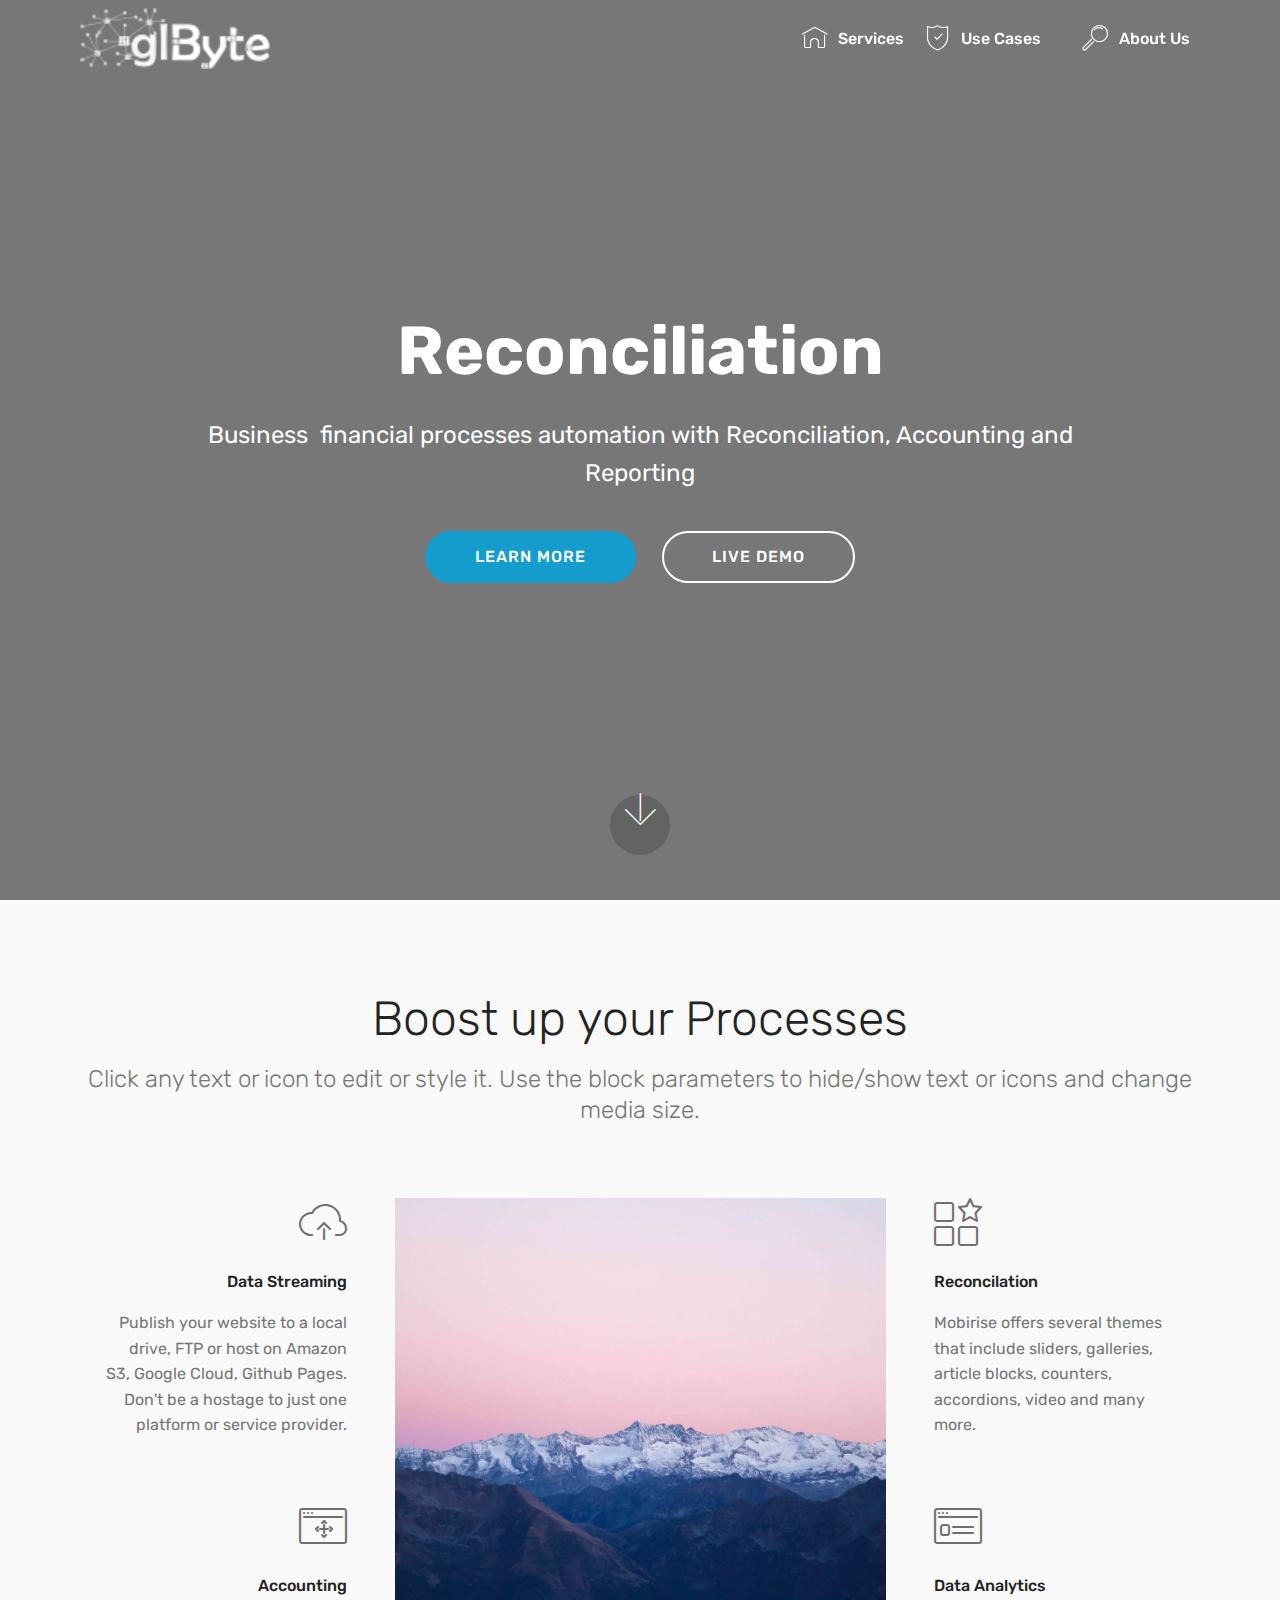
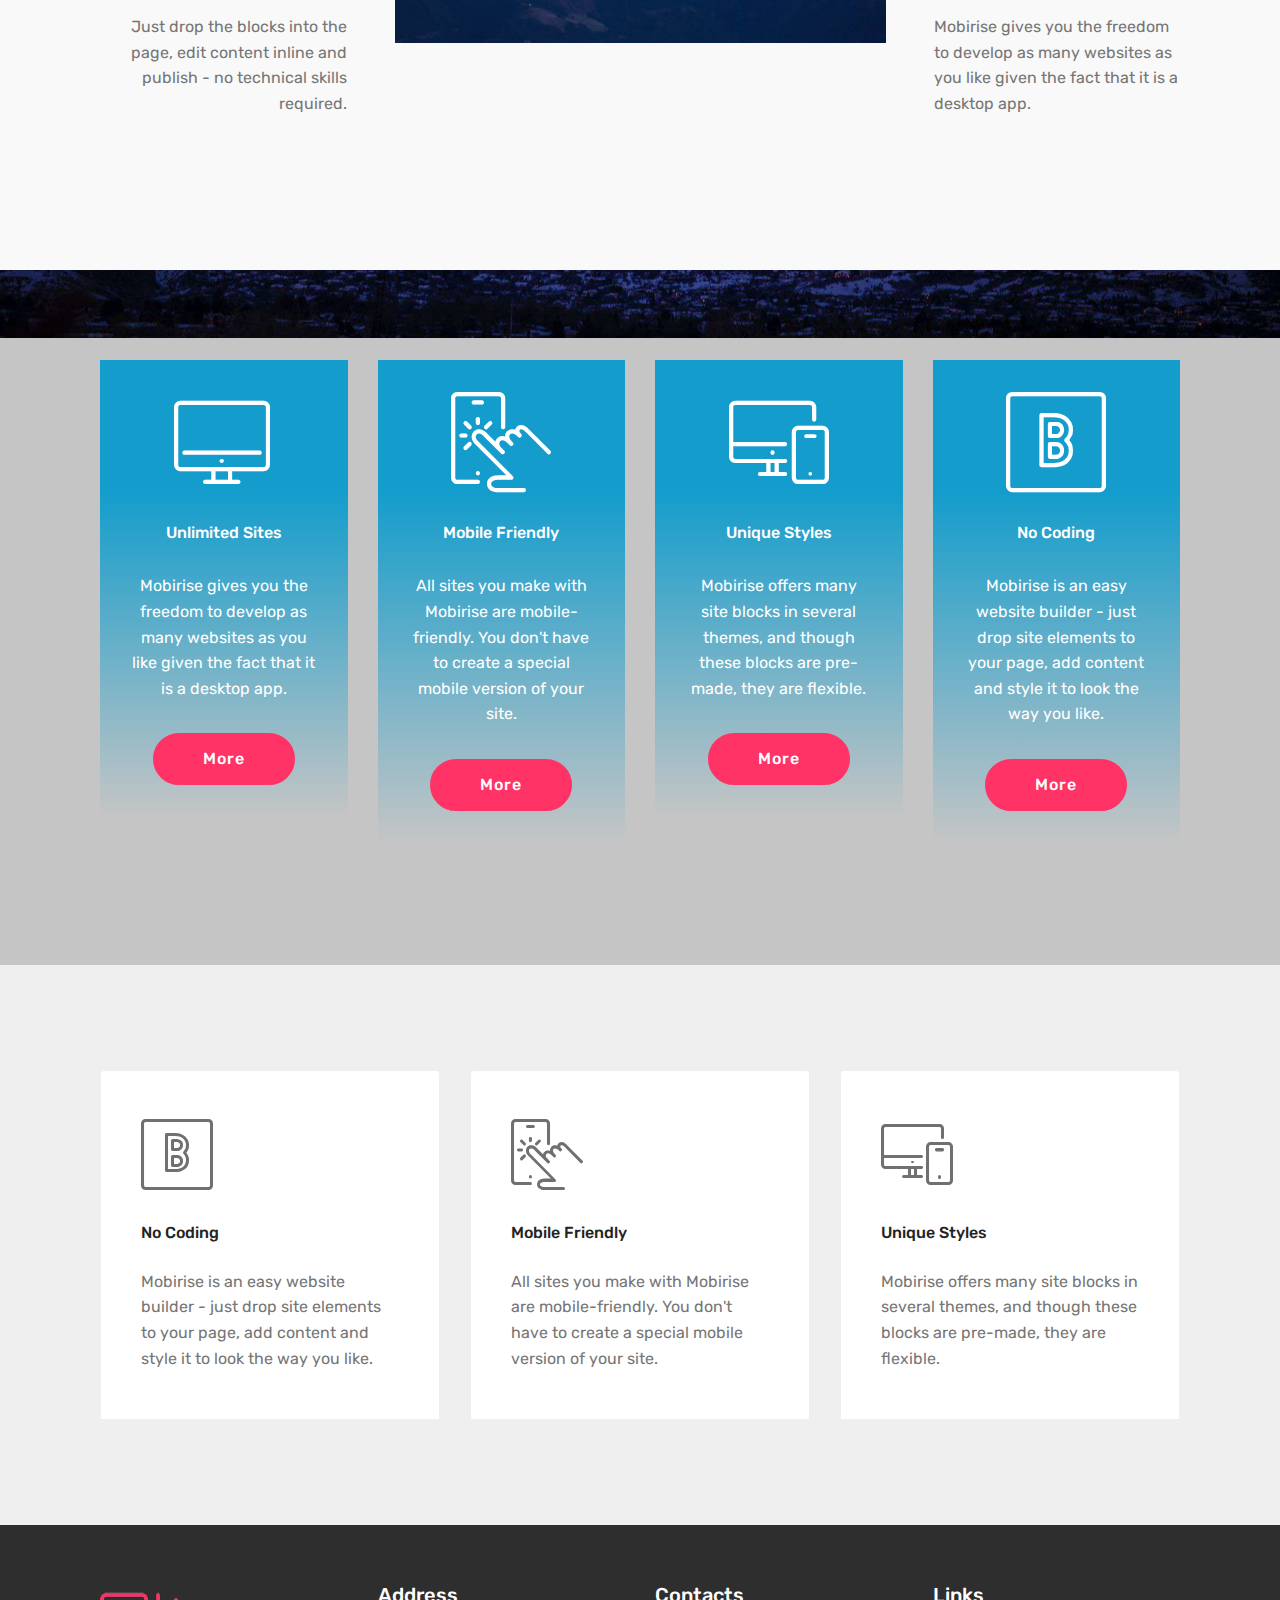
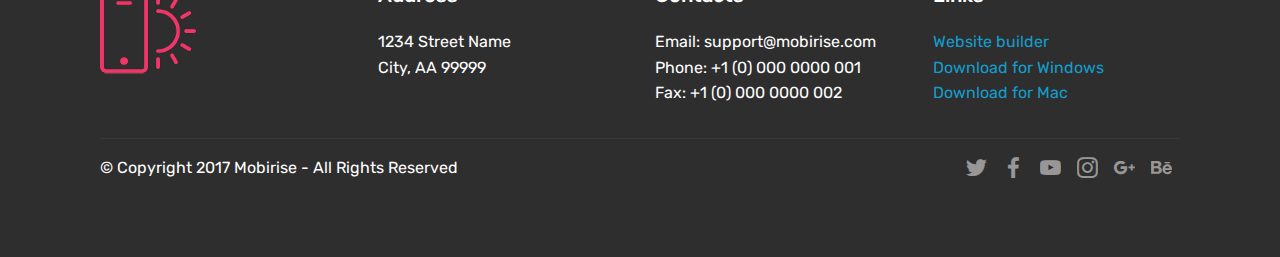
==== index.html @ f389aef8 "create github pages" ====
<!DOCTYPE html>
<html >
<head>
  <!-- Site made with Mobirise Website Builder v4.8.1, https://mobirise.com -->
  <meta charset="UTF-8">
  <meta http-equiv="X-UA-Compatible" content="IE=edge">
  <meta name="generator" content="Mobirise v4.8.1, mobirise.com">
  <meta name="viewport" content="width=device-width, initial-scale=1, minimum-scale=1">
  <link rel="shortcut icon" href="assets/images/white-logo-122x39.png" type="image/x-icon">
  <meta name="description" content="">
  <title>Home</title>
  <link rel="stylesheet" href="assets/web/assets/mobirise-icons/mobirise-icons.css">
  <link rel="stylesheet" href="assets/tether/tether.min.css">
  <link rel="stylesheet" href="assets/bootstrap/css/bootstrap.min.css">
  <link rel="stylesheet" href="assets/bootstrap/css/bootstrap-grid.min.css">
  <link rel="stylesheet" href="assets/bootstrap/css/bootstrap-reboot.min.css">
  <link rel="stylesheet" href="assets/socicon/css/styles.css">
  <link rel="stylesheet" href="assets/dropdown/css/style.css">
  <link rel="stylesheet" href="assets/theme/css/style.css">
  <link rel="stylesheet" href="assets/mobirise/css/mbr-additional.css" type="text/css">
  
  
  
</head>
<body>
  <section class="menu cid-qTkzRZLJNu" once="menu" id="menu1-0">

    

    <nav class="navbar navbar-expand beta-menu navbar-dropdown align-items-center navbar-fixed-top navbar-toggleable-sm bg-color transparent">
        <button class="navbar-toggler navbar-toggler-right" type="button" data-toggle="collapse" data-target="#navbarSupportedContent" aria-controls="navbarSupportedContent" aria-expanded="false" aria-label="Toggle navigation">
            <div class="hamburger">
                <span></span>
                <span></span>
                <span></span>
                <span></span>
            </div>
        </button>
        <div class="menu-logo">
            <div class="navbar-brand">
                <span class="navbar-logo">
                    <a href="https://mobirise.com">
                         <img src="assets/images/white-logo-122x39.png" alt="Mobirise" title="" style="height: 3.8rem;">
                    </a>
                </span>
                
            </div>
        </div>
        <div class="collapse navbar-collapse" id="navbarSupportedContent">
            <ul class="navbar-nav nav-dropdown nav-right" data-app-modern-menu="true"><li class="nav-item">
                    <a class="nav-link link text-white display-4" href="https://mobirise.com">
                        <span class="mbri-home mbr-iconfont mbr-iconfont-btn"></span>
                        Services
                    </a>
                </li><li class="nav-item"><a class="nav-link link text-white display-4" href="https://mobirise.com"><span class="mbri-protect mbr-iconfont mbr-iconfont-btn"></span>
                        Use Cases
                    </a></li><li class="nav-item"><a class="nav-link link text-white display-4" href="https://mobirise.com">
                        </a></li>
                <li class="nav-item">
                    <a class="nav-link link text-white display-4" href="https://mobirise.com">
                        <span class="mbri-search mbr-iconfont mbr-iconfont-btn"></span>
                        About Us
                    </a>
                </li></ul>
            
        </div>
    </nav>
</section>

<section class="engine"><a href="https://mobiri.se/u">bootstrap responsive templates</a></section><section class="header6 cid-r2gNL3go1q mbr-fullscreen" data-bg-video="http://www.youtube.com/watch?v=uNCr7NdOJgw" id="header6-4">

    

    <div class="mbr-overlay" style="opacity: 0.5; background-color: rgb(0, 0, 0);">
    </div>

    <div class="container">
        <div class="row justify-content-md-center">
            <div class="mbr-white col-md-10">
                <h1 class="mbr-section-title align-center mbr-bold pb-3 mbr-fonts-style display-1">
                    Reconciliation</h1>
                <p class="mbr-text align-center pb-3 mbr-fonts-style display-5">Business &nbsp;financial processes automation with Reconciliation, Accounting and Reporting</p>
                <div class="mbr-section-btn align-center">
                        <a class="btn btn-md btn-primary display-4" href="https://mobirise.com">LEARN MORE</a>
                        <a class="btn btn-md btn-white-outline display-4" href="https://mobirise.com">LIVE DEMO</a>
                </div>
            </div>
        </div>
    </div>

    <div class="mbr-arrow hidden-sm-down" aria-hidden="true">
        <a href="#next">
            <i class="mbri-down mbr-iconfont"></i>
        </a>
    </div>
</section>

<section class="features12 cid-r2gVkCmBXR" id="features12-8">
    
    

    

    <div class="container">
        <h2 class="mbr-section-title pb-2 mbr-fonts-style display-2">
            Boost up your Processes</h2>
        <h3 class="mbr-section-subtitle pb-3 mbr-fonts-style display-5">
            Click any text or icon to edit or style it. Use the block parameters to hide/show text or icons and change media size.
        </h3>

        <div class="media-container-row pt-5">
            <div class="block-content align-right">
                <div class="card pl-3 pr-3 pb-5">
                    <div class="mbr-card-img-title">
                        <div class="card-img pb-3">
                             <span class="mbri-upload mbr-iconfont"></span>
                        </div>
                        <div class="mbr-crt-title">
                            <h4 class="card-title py-2 mbr-crt-title mbr-fonts-style display-7">
                                Data Streaming</h4>
                        </div>
                    </div>                

                    <div class="card-box">
                        <p class="mbr-text mbr-section-text mbr-fonts-style display-7">
                            Publish your website to a local drive, FTP or host on Amazon S3, Google Cloud, Github Pages. Don't be a hostage to just one platform or service provider.
                        </p>
                    </div>
                </div>

                <div class="card pl-3 pr-3 pb-5">
                    <div class="mbr-card-img-title">
                        <div class="card-img pb-3">
                            <span class="mbri-drag-n-drop2 mbr-iconfont"></span>
                        </div>
                        <div class="mbr-crt-title">
                            <h4 class="card-title py-2 mbr-crt-title mbr-fonts-style display-7">
                                Accounting</h4>
                        </div>
                    </div>
                    <div class="card-box">
                        <p class="mbr-text mbr-section-text mbr-fonts-style display-7">
                            Just drop the blocks into the page, edit content inline and publish - no technical skills required.
                        </p>
                    </div>
                </div>
            </div>

            <div class="mbr-figure" style="width: 50%;">
                <img src="assets/images/06.jpg" alt="Mobirise">
            </div>

            <div class="block-content align-left  ">
                <div class="card pl-3 pr-3 pb-5">
                    <div class="mbr-card-img-title">
                        <div class="card-img pb-3">
                             <span class="mbri-features mbr-iconfont"></span>
                        </div>
                        <div class="mbr-crt-title">
                            <h4 class="card-title py-2 mbr-crt-title mbr-fonts-style display-7">
                                Reconcilation</h4>
                        </div>
                    </div>                

                    <div class="card-box">
                        <p class="mbr-text mbr-section-text mbr-fonts-style display-7">
                            Mobirise offers several themes that include sliders, galleries, article blocks, counters, accordions, video and many more.
                        </p>
                    </div>
                </div>

                <div class="card pl-3 pr-3 pb-5">
                    <div class="mbr-card-img-title">
                        <div class="card-img pb-3">
                            <span class="mbri-sites mbr-iconfont"></span>
                        </div>
                        <div class="mbr-crt-title">
                            <h4 class="card-title py-2 mbr-crt-title mbr-fonts-style display-7">
                                Data Analytics</h4>
                        </div>
                    </div>
                    <div class="card-box">
                        <p class="mbr-text mbr-section-text mbr-fonts-style display-7">
                            Mobirise gives you the freedom to develop as many websites as you like given the fact that it is a desktop app.
                        </p>
                    </div>
                </div>
            </div>
        </div>
    </div>
</section>

<section class="features8 cid-r2gUOcLEbT mbr-parallax-background" id="features8-7">

    

    <div class="mbr-overlay" style="opacity: 0.2; background-color: rgb(35, 35, 35);">
    </div>

    <div class="container">
        <div class="media-container-row">

            <div class="card  col-12 col-md-6 col-lg-3">
                <div class="card-img">
                    <span class="mbri-desktop mbr-iconfont"></span>
                </div>
                <div class="card-box align-center">
                    <h4 class="card-title mbr-fonts-style display-7">
                        Unlimited Sites
                    </h4>
                    <p class="mbr-text mbr-fonts-style display-7">
                       Mobirise gives you the freedom to develop as many websites as you like given the fact that it is a desktop app.
                    </p>
                    <div class="mbr-section-btn text-center">
                        <a href="https://mobirise.com" class="btn btn-secondary display-4">
                            More
                        </a>
                    </div>
                </div>
            </div>

            <div class="card  col-12 col-md-6 col-lg-3">
                <div class="card-img">
                    <span class="mbri-touch mbr-iconfont"></span>
                </div>
                <div class="card-box align-center">
                    <h4 class="card-title mbr-fonts-style display-7">
                        Mobile Friendly
                    </h4>
                    <p class="mbr-text mbr-fonts-style display-7">
                       All sites you make with Mobirise are mobile-friendly. You don't have to create a special mobile version of your site.
                    </p>
                    <div class="mbr-section-btn text-center">
                        <a href="https://mobirise.com" class="btn btn-secondary display-4">
                            More
                        </a>
                    </div>
                </div>
            </div>

            <div class="card  col-12 col-md-6 col-lg-3">
                <div class="card-img">
                    <span class="mbri-responsive mbr-iconfont"></span>
                </div>
                <div class="card-box align-center">
                    <h4 class="card-title mbr-fonts-style display-7">
                        Unique Styles
                    </h4>
                    <p class="mbr-text mbr-fonts-style display-7">
                       Mobirise offers many site blocks in several themes, and though these blocks are pre-made, they are flexible.
                    </p>
                    <div class="mbr-section-btn text-center">
                        <a href="https://mobirise.com" class="btn btn-secondary display-4">
                            More
                        </a>
                    </div>
                </div>
            </div>

            <div class="card  col-12 col-md-6 col-lg-3">
                <div class="card-img">
                    <span class="mbri-bootstrap mbr-iconfont"></span>
                </div>
                <div class="card-box align-center">
                    <h4 class="card-title mbr-fonts-style display-7">
                        No Coding
                    </h4>
                    <p class="mbr-text mbr-fonts-style display-7">
                       Mobirise is an easy website builder - just drop site elements to your page, add content and style it to look the way you like.
                    </p>
                    <div class="mbr-section-btn text-center">
                        <a href="https://mobirise.com" class="btn btn-secondary display-4">
                            More
                        </a>
                    </div>
                </div>
            </div>
        </div>
    </div>
</section>

<section class="features6 cid-r2gUMS9fj3" id="features6-6">
    
    

    
    <div class="container">
        <div class="media-container-row">

            <div class="card p-3 col-12 col-md-6 col-lg-4">
                <div class="card-img pb-3">
                    <span class="mbri-bootstrap mbr-iconfont"></span>
                </div>
                <div class="card-box">
                    <h4 class="card-title py-3 mbr-fonts-style display-7">
                        No Coding
                    </h4>
                    <p class="mbr-text mbr-fonts-style display-7">
                       Mobirise is an easy website builder - just drop site elements to your page, add content and style it to look the way you like.
                    </p>
                </div>
            </div>

            <div class="card p-3 col-12 col-md-6 col-lg-4">
                <div class="card-img pb-3">
                    <span class="mbri-touch mbr-iconfont"></span>
                </div>
                <div class="card-box">
                    <h4 class="card-title py-3 mbr-fonts-style display-7">
                        Mobile Friendly
                    </h4>
                    <p class="mbr-text mbr-fonts-style display-7">
                       All sites you make with Mobirise are mobile-friendly. You don't have to create a special mobile version of your site.
                    </p>
                </div>
            </div>

            <div class="card p-3 col-12 col-md-6 col-lg-4">
                <div class="card-img pb-3">
                    <span class="mbri-responsive mbr-iconfont"></span>
                </div>
                <div class="card-box">
                    <h4 class="card-title py-3 mbr-fonts-style display-7">
                        Unique Styles
                    </h4>
                    <p class="mbr-text mbr-fonts-style display-7">
                       Mobirise offers many site blocks in several themes, and though these blocks are pre-made, they are flexible.
                    </p>
                </div>
            </div>

            

        </div>

    </div>

</section>

<section class="cid-qTkAaeaxX5" id="footer1-2">

    

    

    <div class="container">
        <div class="media-container-row content text-white">
            <div class="col-12 col-md-3">
                <div class="media-wrap">
                    <a href="https://mobirise.com/">
                        <img src="assets/images/logo2.png" alt="Mobirise">
                    </a>
                </div>
            </div>
            <div class="col-12 col-md-3 mbr-fonts-style display-7">
                <h5 class="pb-3">
                    Address
                </h5>
                <p class="mbr-text">
                    1234 Street Name
                    <br>City, AA 99999
                </p>
            </div>
            <div class="col-12 col-md-3 mbr-fonts-style display-7">
                <h5 class="pb-3">
                    Contacts
                </h5>
                <p class="mbr-text">
                    Email: support@mobirise.com
                    <br>Phone: +1 (0) 000 0000 001
                    <br>Fax: +1 (0) 000 0000 002
                </p>
            </div>
            <div class="col-12 col-md-3 mbr-fonts-style display-7">
                <h5 class="pb-3">
                    Links
                </h5>
                <p class="mbr-text">
                    <a class="text-primary" href="https://mobirise.com/">Website builder</a>
                    <br><a class="text-primary" href="https://mobirise.com/mobirise-free-win.zip">Download for Windows</a>
                    <br><a class="text-primary" href="https://mobirise.com/mobirise-free-mac.zip">Download for Mac</a>
                </p>
            </div>
        </div>
        <div class="footer-lower">
            <div class="media-container-row">
                <div class="col-sm-12">
                    <hr>
                </div>
            </div>
            <div class="media-container-row mbr-white">
                <div class="col-sm-6 copyright">
                    <p class="mbr-text mbr-fonts-style display-7">
                        © Copyright 2017 Mobirise - All Rights Reserved
                    </p>
                </div>
                <div class="col-md-6">
                    <div class="social-list align-right">
                        <div class="soc-item">
                            <a href="https://twitter.com/mobirise" target="_blank">
                                <span class="socicon-twitter socicon mbr-iconfont mbr-iconfont-social"></span>
                            </a>
                        </div>
                        <div class="soc-item">
                            <a href="https://www.facebook.com/pages/Mobirise/1616226671953247" target="_blank">
                                <span class="socicon-facebook socicon mbr-iconfont mbr-iconfont-social"></span>
                            </a>
                        </div>
                        <div class="soc-item">
                            <a href="https://www.youtube.com/c/mobirise" target="_blank">
                                <span class="socicon-youtube socicon mbr-iconfont mbr-iconfont-social"></span>
                            </a>
                        </div>
                        <div class="soc-item">
                            <a href="https://instagram.com/mobirise" target="_blank">
                                <span class="socicon-instagram socicon mbr-iconfont mbr-iconfont-social"></span>
                            </a>
                        </div>
                        <div class="soc-item">
                            <a href="https://plus.google.com/u/0/+Mobirise" target="_blank">
                                <span class="socicon-googleplus socicon mbr-iconfont mbr-iconfont-social"></span>
                            </a>
                        </div>
                        <div class="soc-item">
                            <a href="https://www.behance.net/Mobirise" target="_blank">
                                <span class="socicon-behance socicon mbr-iconfont mbr-iconfont-social"></span>
                            </a>
                        </div>
                    </div>
                </div>
            </div>
        </div>
    </div>
</section>


  <script src="assets/web/assets/jquery/jquery.min.js"></script>
  <script src="assets/popper/popper.min.js"></script>
  <script src="assets/tether/tether.min.js"></script>
  <script src="assets/bootstrap/js/bootstrap.min.js"></script>
  <script src="assets/smoothscroll/smooth-scroll.js"></script>
  <script src="assets/touchswipe/jquery.touch-swipe.min.js"></script>
  <script src="assets/ytplayer/jquery.mb.ytplayer.min.js"></script>
  <script src="assets/vimeoplayer/jquery.mb.vimeo_player.js"></script>
  <script src="assets/parallax/jarallax.min.js"></script>
  <script src="assets/dropdown/js/script.min.js"></script>
  <script src="assets/theme/js/script.js"></script>
  
  
</body>
</html>
---- assets/web/assets/mobirise-icons/mobirise-icons.css ----
@font-face {
  font-family: 'MobiriseIcons';
  src:  url('mobirise-icons.eot?spat4u');
  src:  url('mobirise-icons.eot?spat4u#iefix') format('embedded-opentype'),
    url('mobirise-icons.ttf?spat4u') format('truetype'),
    url('mobirise-icons.woff?spat4u') format('woff'),
    url('mobirise-icons.svg?spat4u#MobiriseIcons') format('svg');
  font-weight: normal;
  font-style: normal;
}

[class^="mbri-"], [class*=" mbri-"] {
  /* use !important to prevent issues with browser extensions that change fonts */
  font-family: MobiriseIcons !important;
  speak: none;
  font-style: normal;
  font-weight: normal;
  font-variant: normal;
  text-transform: none;
  line-height: 1;

  /* Better Font Rendering =========== */
  -webkit-font-smoothing: antialiased;
  -moz-osx-font-smoothing: grayscale;
}

.mbri-add-submenu:before {
  content: "\e900";
}
.mbri-alert:before {
  content: "\e901";
}
.mbri-align-center:before {
  content: "\e902";
}
.mbri-align-justify:before {
  content: "\e903";
}
.mbri-align-left:before {
  content: "\e904";
}
.mbri-align-right:before {
  content: "\e905";
}
.mbri-android:before {
  content: "\e906";
}
.mbri-apple:before {
  content: "\e907";
}
.mbri-arrow-down:before {
  content: "\e908";
}
.mbri-arrow-next:before {
  content: "\e909";
}
.mbri-arrow-prev:before {
  content: "\e90a";
}
.mbri-arrow-up:before {
  content: "\e90b";
}
.mbri-bold:before {
  content: "\e90c";
}
.mbri-bookmark:before {
  content: "\e90d";
}
.mbri-bootstrap:before {
  content: "\e90e";
}
.mbri-briefcase:before {
  content: "\e90f";
}
.mbri-browse:before {
  content: "\e910";
}
.mbri-bulleted-list:before {
  content: "\e911";
}
.mbri-calendar:before {
  content: "\e912";
}
.mbri-camera:before {
  content: "\e913";
}
.mbri-cart-add:before {
  content: "\e914";
}
.mbri-cart-full:before {
  content: "\e915";
}
.mbri-cash:before {
  content: "\e916";
}
.mbri-change-style:before {
  content: "\e917";
}
.mbri-chat:before {
  content: "\e918";
}
.mbri-clock:before {
  content: "\e919";
}
.mbri-close:before {
  content: "\e91a";
}
.mbri-cloud:before {
  content: "\e91b";
}
.mbri-code:before {
  content: "\e91c";
}
.mbri-contact-form:before {
  content: "\e91d";
}
.mbri-credit-card:before {
  content: "\e91e";
}
.mbri-cursor-click:before {
  content: "\e91f";
}
.mbri-cust-feedback:before {
  content: "\e920";
}
.mbri-database:before {
  content: "\e921";
}
.mbri-delivery:before {
  content: "\e922";
}
.mbri-desktop:before {
  content: "\e923";
}
.mbri-devices:before {
  content: "\e924";
}
.mbri-down:before {
  content: "\e925";
}
.mbri-download:before {
  content: "\e989";
}
.mbri-drag-n-drop:before {
  content: "\e927";
}
.mbri-drag-n-drop2:before {
  content: "\e928";
}
.mbri-edit:before {
  content: "\e929";
}
.mbri-edit2:before {
  content: "\e92a";
}
.mbri-error:before {
  content: "\e92b";
}
.mbri-extension:before {
  content: "\e92c";
}
.mbri-features:before {
  content: "\e92d";
}
.mbri-file:before {
  content: "\e92e";
}
.mbri-flag:before {
  content: "\e92f";
}
.mbri-folder:before {
  content: "\e930";
}
.mbri-gift:before {
  content: "\e931";
}
.mbri-github:before {
  content: "\e932";
}
.mbri-globe:before {
  content: "\e933";
}
.mbri-globe-2:before {
  content: "\e934";
}
.mbri-growing-chart:before {
  content: "\e935";
}
.mbri-hearth:before {
  content: "\e936";
}
.mbri-help:before {
  content: "\e937";
}
.mbri-home:before {
  content: "\e938";
}
.mbri-hot-cup:before {
  content: "\e939";
}
.mbri-idea:before {
  content: "\e93a";
}
.mbri-image-gallery:before {
  content: "\e93b";
}
.mbri-image-slider:before {
  content: "\e93c";
}
.mbri-info:before {
  content: "\e93d";
}
.mbri-italic:before {
  content: "\e93e";
}
.mbri-key:before {
  content: "\e93f";
}
.mbri-laptop:before {
  content: "\e940";
}
.mbri-layers:before {
  content: "\e941";
}
.mbri-left-right:before {
  content: "\e942";
}
.mbri-left:before {
  content: "\e943";
}
.mbri-letter:before {
  content: "\e944";
}
.mbri-like:before {
  content: "\e945";
}
.mbri-link:before {
  content: "\e946";
}
.mbri-lock:before {
  content: "\e947";
}
.mbri-login:before {
  content: "\e948";
}
.mbri-logout:before {
  content: "\e949";
}
.mbri-magic-stick:before {
  content: "\e94a";
}
.mbri-map-pin:before {
  content: "\e94b";
}
.mbri-menu:before {
  content: "\e94c";
}
.mbri-mobile:before {
  content: "\e94d";
}
.mbri-mobile2:before {
  content: "\e94e";
}
.mbri-mobirise:before {
  content: "\e94f";
}
.mbri-more-horizontal:before {
  content: "\e950";
}
.mbri-more-vertical:before {
  content: "\e951";
}
.mbri-music:before {
  content: "\e952";
}
.mbri-new-file:before {
  content: "\e953";
}
.mbri-numbered-list:before {
  content: "\e954";
}
.mbri-opened-folder:before {
  content: "\e955";
}
.mbri-pages:before {
  content: "\e956";
}
.mbri-paper-plane:before {
  content: "\e957";
}
.mbri-paperclip:before {
  content: "\e958";
}
.mbri-photo:before {
  content: "\e959";
}
.mbri-photos:before {
  content: "\e95a";
}
.mbri-pin:before {
  content: "\e95b";
}
.mbri-play:before {
  content: "\e95c";
}
.mbri-plus:before {
  content: "\e95d";
}
.mbri-preview:before {
  content: "\e95e";
}
.mbri-print:before {
  content: "\e95f";
}
.mbri-protect:before {
  content: "\e960";
}
.mbri-question:before {
  content: "\e961";
}
.mbri-quote-left:before {
  content: "\e962";
}
.mbri-quote-right:before {
  content: "\e963";
}
.mbri-refresh:before {
  content: "\e964";
}
.mbri-responsive:before {
  content: "\e965";
}
.mbri-right:before {
  content: "\e966";
}
.mbri-rocket:before {
  content: "\e967";
}
.mbri-sad-face:before {
  content: "\e968";
}
.mbri-sale:before {
  content: "\e969";
}
.mbri-save:before {
  content: "\e96a";
}
.mbri-search:before {
  content: "\e96b";
}
.mbri-setting:before {
  content: "\e96c";
}
.mbri-setting2:before {
  content: "\e96d";
}
.mbri-setting3:before {
  content: "\e96e";
}
.mbri-share:before {
  content: "\e96f";
}
.mbri-shopping-bag:before {
  content: "\e970";
}
.mbri-shopping-basket:before {
  content: "\e971";
}
.mbri-shopping-cart:before {
  content: "\e972";
}
.mbri-sites:before {
  content: "\e973";
}
.mbri-smile-face:before {
  content: "\e974";
}
.mbri-speed:before {
  content: "\e975";
}
.mbri-star:before {
  content: "\e976";
}
.mbri-success:before {
  content: "\e977";
}
.mbri-sun:before {
  content: "\e978";
}
.mbri-sun2:before {
  content: "\e979";
}
.mbri-tablet:before {
  content: "\e97a";
}
.mbri-tablet-vertical:before {
  content: "\e97b";
}
.mbri-target:before {
  content: "\e97c";
}
.mbri-timer:before {
  content: "\e97d";
}
.mbri-to-ftp:before {
  content: "\e97e";
}
.mbri-to-local-drive:before {
  content: "\e97f";
}
.mbri-touch-swipe:before {
  content: "\e980";
}
.mbri-touch:before {
  content: "\e981";
}
.mbri-trash:before {
  content: "\e982";
}
.mbri-underline:before {
  content: "\e983";
}
.mbri-unlink:before {
  content: "\e984";
}
.mbri-unlock:before {
  content: "\e985";
}
.mbri-up-down:before {
  content: "\e986";
}
.mbri-up:before {
  content: "\e987";
}
.mbri-update:before {
  content: "\e988";
}
.mbri-upload:before {
 content: "\e926"; 
}
.mbri-user:before {
  content: "\e98a";
}
.mbri-user2:before {
  content: "\e98b";
}
.mbri-users:before {
  content: "\e98c";
}
.mbri-video:before {
  content: "\e98d";
}
.mbri-video-play:before {
  content: "\e98e";
}
.mbri-watch:before {
  content: "\e98f";
}
.mbri-website-theme:before {
  content: "\e990";
}
.mbri-wifi:before {
  content: "\e991";
}
.mbri-windows:before {
  content: "\e992";
}
.mbri-zoom-out:before {
  content: "\e993";
}
.mbri-redo:before {
  content: "\e994";
}
.mbri-undo:before {
  content: "\e995";
}
---- assets/socicon/css/styles.css ----
@charset "UTF-8";

@font-face {
  font-family: "socicon";
  src:url("../fonts/socicon.eot");
  src:url("../fonts/socicon.eot?#iefix") format("embedded-opentype"),
    url("../fonts/socicon.woff") format("woff"),
    url("../fonts/socicon.ttf") format("truetype"),
    url("../fonts/socicon.svg#socicon") format("svg");
  font-weight: normal;
  font-style: normal;

}

[data-icon]:before {
  font-family: "socicon" !important;
  content: attr(data-icon);
  font-style: normal !important;
  font-weight: normal !important;
  font-variant: normal !important;
  text-transform: none !important;
  speak: none;
  line-height: 1;
  -webkit-font-smoothing: antialiased;
  -moz-osx-font-smoothing: grayscale;
}

[class^="socicon-"]:before,
[class*=" socicon-"]:before {
  font-family: "socicon" !important;
  font-style: normal !important;
  font-weight: normal !important;
  font-variant: normal !important;
  text-transform: none !important;
  speak: none;
  line-height: 1;
  -webkit-font-smoothing: antialiased;
  -moz-osx-font-smoothing: grayscale;
}

.socicon-modelmayhem:before {
  content: "\e000";
}
.socicon-mixcloud:before {
  content: "\e001";
}
.socicon-drupal:before {
  content: "\e002";
}
.socicon-swarm:before {
  content: "\e003";
}
.socicon-istock:before {
  content: "\e004";
}
.socicon-yammer:before {
  content: "\e005";
}
.socicon-ello:before {
  content: "\e006";
}
.socicon-stackoverflow:before {
  content: "\e007";
}
.socicon-persona:before {
  content: "\e008";
}
.socicon-triplej:before {
  content: "\e009";
}
.socicon-houzz:before {
  content: "\e00a";
}
.socicon-rss:before {
  content: "\e00b";
}
.socicon-paypal:before {
  content: "\e00c";
}
.socicon-odnoklassniki:before {
  content: "\e00d";
}
.socicon-airbnb:before {
  content: "\e00e";
}
.socicon-periscope:before {
  content: "\e00f";
}
.socicon-outlook:before {
  content: "\e010";
}
.socicon-coderwall:before {
  content: "\e011";
}
.socicon-tripadvisor:before {
  content: "\e012";
}
.socicon-appnet:before {
  content: "\e013";
}
.socicon-goodreads:before {
  content: "\e014";
}
.socicon-tripit:before {
  content: "\e015";
}
.socicon-lanyrd:before {
  content: "\e016";
}
.socicon-slideshare:before {
  content: "\e017";
}
.socicon-buffer:before {
  content: "\e018";
}
.socicon-disqus:before {
  content: "\e019";
}
.socicon-vkontakte:before {
  content: "\e01a";
}
.socicon-whatsapp:before {
  content: "\e01b";
}
.socicon-patreon:before {
  content: "\e01c";
}
.socicon-storehouse:before {
  content: "\e01d";
}
.socicon-pocket:before {
  content: "\e01e";
}
.socicon-mail:before {
  content: "\e01f";
}
.socicon-blogger:before {
  content: "\e020";
}
.socicon-technorati:before {
  content: "\e021";
}
.socicon-reddit:before {
  content: "\e022";
}
.socicon-dribbble:before {
  content: "\e023";
}
.socicon-stumbleupon:before {
  content: "\e024";
}
.socicon-digg:before {
  content: "\e025";
}
.socicon-envato:before {
  content: "\e026";
}
.socicon-behance:before {
  content: "\e027";
}
.socicon-delicious:before {
  content: "\e028";
}
.socicon-deviantart:before {
  content: "\e029";
}
.socicon-forrst:before {
  content: "\e02a";
}
.socicon-play:before {
  content: "\e02b";
}
.socicon-zerply:before {
  content: "\e02c";
}
.socicon-wikipedia:before {
  content: "\e02d";
}
.socicon-apple:before {
  content: "\e02e";
}
.socicon-flattr:before {
  content: "\e02f";
}
.socicon-github:before {
  content: "\e030";
}
.socicon-renren:before {
  content: "\e031";
}
.socicon-friendfeed:before {
  content: "\e032";
}
.socicon-newsvine:before {
  content: "\e033";
}
.socicon-identica:before {
  content: "\e034";
}
.socicon-bebo:before {
  content: "\e035";
}
.socicon-zynga:before {
  content: "\e036";
}
.socicon-steam:before {
  content: "\e037";
}
.socicon-xbox:before {
  content: "\e038";
}
.socicon-windows:before {
  content: "\e039";
}
.socicon-qq:before {
  content: "\e03a";
}
.socicon-douban:before {
  content: "\e03b";
}
.socicon-meetup:before {
  content: "\e03c";
}
.socicon-playstation:before {
  content: "\e03d";
}
.socicon-android:before {
  content: "\e03e";
}
.socicon-snapchat:before {
  content: "\e03f";
}
.socicon-twitter:before {
  content: "\e040";
}
.socicon-facebook:before {
  content: "\e041";
}
.socicon-googleplus:before {
  content: "\e042";
}
.socicon-pinterest:before {
  content: "\e043";
}
.socicon-foursquare:before {
  content: "\e044";
}
.socicon-yahoo:before {
  content: "\e045";
}
.socicon-skype:before {
  content: "\e046";
}
.socicon-yelp:before {
  content: "\e047";
}
.socicon-feedburner:before {
  content: "\e048";
}
.socicon-linkedin:before {
  content: "\e049";
}
.socicon-viadeo:before {
  content: "\e04a";
}
.socicon-xing:before {
  content: "\e04b";
}
.socicon-myspace:before {
  content: "\e04c";
}
.socicon-soundcloud:before {
  content: "\e04d";
}
.socicon-spotify:before {
  content: "\e04e";
}
.socicon-grooveshark:before {
  content: "\e04f";
}
.socicon-lastfm:before {
  content: "\e050";
}
.socicon-youtube:before {
  content: "\e051";
}
.socicon-vimeo:before {
  content: "\e052";
}
.socicon-dailymotion:before {
  content: "\e053";
}
.socicon-vine:before {
  content: "\e054";
}
.socicon-flickr:before {
  content: "\e055";
}
.socicon-500px:before {
  content: "\e056";
}
.socicon-wordpress:before {
  content: "\e058";
}
.socicon-tumblr:before {
  content: "\e059";
}
.socicon-twitch:before {
  content: "\e05a";
}
.socicon-8tracks:before {
  content: "\e05b";
}
.socicon-amazon:before {
  content: "\e05c";
}
.socicon-icq:before {
  content: "\e05d";
}
.socicon-smugmug:before {
  content: "\e05e";
}
.socicon-ravelry:before {
  content: "\e05f";
}
.socicon-weibo:before {
  content: "\e060";
}
.socicon-baidu:before {
  content: "\e061";
}
.socicon-angellist:before {
  content: "\e062";
}
.socicon-ebay:before {
  content: "\e063";
}
.socicon-imdb:before {
  content: "\e064";
}
.socicon-stayfriends:before {
  content: "\e065";
}
.socicon-residentadvisor:before {
  content: "\e066";
}
.socicon-google:before {
  content: "\e067";
}
.socicon-yandex:before {
  content: "\e068";
}
.socicon-sharethis:before {
  content: "\e069";
}
.socicon-bandcamp:before {
  content: "\e06a";
}
.socicon-itunes:before {
  content: "\e06b";
}
.socicon-deezer:before {
  content: "\e06c";
}
.socicon-telegram:before {
  content: "\e06e";
}
.socicon-openid:before {
  content: "\e06f";
}
.socicon-amplement:before {
  content: "\e070";
}
.socicon-viber:before {
  content: "\e071";
}
.socicon-zomato:before {
  content: "\e072";
}
.socicon-draugiem:before {
  content: "\e074";
}
.socicon-endomodo:before {
  content: "\e075";
}
.socicon-filmweb:before {
  content: "\e076";
}
.socicon-stackexchange:before {
  content: "\e077";
}
.socicon-wykop:before {
  content: "\e078";
}
.socicon-teamspeak:before {
  content: "\e079";
}
.socicon-teamviewer:before {
  content: "\e07a";
}
.socicon-ventrilo:before {
  content: "\e07b";
}
.socicon-younow:before {
  content: "\e07c";
}
.socicon-raidcall:before {
  content: "\e07d";
}
.socicon-mumble:before {
  content: "\e07e";
}
.socicon-medium:before {
  content: "\e06d";
}
.socicon-bebee:before {
  content: "\e07f";
}
.socicon-hitbox:before {
  content: "\e080";
}
.socicon-reverbnation:before {
  content: "\e081";
}
.socicon-formulr:before {
  content: "\e082";
}
.socicon-instagram:before {
  content: "\e057";
}
.socicon-battlenet:before {
  content: "\e083";
}
.socicon-chrome:before {
  content: "\e084";
}
.socicon-discord:before {
  content: "\e086";
}
.socicon-issuu:before {
  content: "\e087";
}
.socicon-macos:before {
  content: "\e088";
}
.socicon-firefox:before {
  content: "\e089";
}
.socicon-opera:before {
  content: "\e08d";
}
.socicon-keybase:before {
  content: "\e090";
}
.socicon-alliance:before {
  content: "\e091";
}
.socicon-livejournal:before {
  content: "\e092";
}
.socicon-googlephotos:before {
  content: "\e093";
}
.socicon-horde:before {
  content: "\e094";
}
.socicon-etsy:before {
  content: "\e095";
}
.socicon-zapier:before {
  content: "\e096";
}
.socicon-google-scholar:before {
  content: "\e097";
}
.socicon-researchgate:before {
  content: "\e098";
}
.socicon-wechat:before {
  content: "\e099";
}
.socicon-strava:before {
  content: "\e09a";
}
.socicon-line:before {
  content: "\e09b";
}
.socicon-lyft:before {
  content: "\e09c";
}
.socicon-uber:before {
  content: "\e09d";
}
.socicon-songkick:before {
  content: "\e09e";
}
.socicon-viewbug:before {
  content: "\e09f";
}
.socicon-googlegroups:before {
  content: "\e0a0";
}
.socicon-quora:before {
  content: "\e073";
}
.socicon-diablo:before {
  content: "\e085";
}
.socicon-blizzard:before {
  content: "\e0a1";
}
.socicon-hearthstone:before {
  content: "\e08b";
}
.socicon-heroes:before {
  content: "\e08a";
}
.socicon-overwatch:before {
  content: "\e08c";
}
.socicon-warcraft:before {
  content: "\e08e";
}
.socicon-starcraft:before {
  content: "\e08f";
}
.socicon-beam:before {
  content: "\e0a2";
}
.socicon-curse:before {
  content: "\e0a3";
}
.socicon-player:before {
  content: "\e0a4";
}
.socicon-streamjar:before {
  content: "\e0a5";
}
.socicon-nintendo:before {
  content: "\e0a6";
}
.socicon-hellocoton:before {
  content: "\e0a7";
}
---- assets/dropdown/css/style.css ----
.navbar-dropdown {
  left: 0;
  padding: 0;
  position: absolute;
  right: 0;
  top: 0;
  transition: all 0.45s ease;
  z-index: 1030;
  background: #282828; }
  .navbar-dropdown .navbar-logo {
    margin-right: 0.8rem;
    transition: margin 0.3s ease-in-out;
    vertical-align: middle; }
    .navbar-dropdown .navbar-logo img {
      height: 3.125rem;
      transition: all 0.3s ease-in-out; }
    .navbar-dropdown .navbar-logo.mbr-iconfont {
      font-size: 3.125rem;
      line-height: 3.125rem; }
  .navbar-dropdown .navbar-caption {
    font-weight: 700;
    white-space: normal;
    vertical-align: -4px;
    line-height: 3.125rem !important; }
    .navbar-dropdown .navbar-caption, .navbar-dropdown .navbar-caption:hover {
      color: inherit;
      text-decoration: none; }
  .navbar-dropdown .mbr-iconfont + .navbar-caption {
    vertical-align: -1px; }
  .navbar-dropdown.navbar-fixed-top {
    position: fixed; }
  .navbar-dropdown .navbar-brand span {
    vertical-align: -4px; }
  .navbar-dropdown.bg-color.transparent {
    background: none; }
  .navbar-dropdown.navbar-short .navbar-brand {
    padding: 0.625rem 0; }
    .navbar-dropdown.navbar-short .navbar-brand span {
      vertical-align: -1px; }
  .navbar-dropdown.navbar-short .navbar-caption {
    line-height: 2.375rem !important;
    vertical-align: -2px; }
  .navbar-dropdown.navbar-short .navbar-logo {
    margin-right: 0.5rem; }
    .navbar-dropdown.navbar-short .navbar-logo img {
      height: 2.375rem; }
    .navbar-dropdown.navbar-short .navbar-logo.mbr-iconfont {
      font-size: 2.375rem;
      line-height: 2.375rem; }
  .navbar-dropdown.navbar-short .mbr-table-cell {
    height: 3.625rem; }
  .navbar-dropdown .navbar-close {
    left: 0.6875rem;
    position: fixed;
    top: 0.75rem;
    z-index: 1000; }
  .navbar-dropdown .hamburger-icon {
    content: "";
    display: inline-block;
    vertical-align: middle;
    width: 16px;
    -webkit-box-shadow: 0 -6px 0 1px #282828,0 0 0 1px #282828,0 6px 0 1px #282828;
    -moz-box-shadow: 0 -6px 0 1px #282828,0 0 0 1px #282828,0 6px 0 1px #282828;
    box-shadow: 0 -6px 0 1px #282828,0 0 0 1px #282828,0 6px 0 1px #282828; }

.dropdown-menu .dropdown-toggle[data-toggle="dropdown-submenu"]::after {
  border-bottom: 0.35em solid transparent;
  border-left: 0.35em solid;
  border-right: 0;
  border-top: 0.35em solid transparent;
  margin-left: 0.3rem; }

.dropdown-menu .dropdown-item:focus {
  outline: 0; }

.nav-dropdown {
  font-size: 0.75rem;
  font-weight: 500;
  height: auto !important; }
  .nav-dropdown .nav-btn {
    padding-left: 1rem; }
  .nav-dropdown .link {
    margin: .667em 1.667em;
    font-weight: 500;
    padding: 0;
    transition: color .2s ease-in-out; }
    .nav-dropdown .link.dropdown-toggle {
      margin-right: 2.583em; }
      .nav-dropdown .link.dropdown-toggle::after {
        margin-left: .25rem;
        border-top: 0.35em solid;
        border-right: 0.35em solid transparent;
        border-left: 0.35em solid transparent;
        border-bottom: 0; }
      .nav-dropdown .link.dropdown-toggle[aria-expanded="true"] {
        margin: 0;
        padding: 0.667em 3.263em  0.667em 1.667em; }
  .nav-dropdown .link::after,
  .nav-dropdown .dropdown-item::after {
    color: inherit; }
  .nav-dropdown .btn {
    font-size: 0.75rem;
    font-weight: 700;
    letter-spacing: 0;
    margin-bottom: 0;
    padding-left: 1.25rem;
    padding-right: 1.25rem; }
  .nav-dropdown .dropdown-menu {
    border-radius: 0;
    border: 0;
    left: 0;
    margin: 0;
    padding-bottom: 1.25rem;
    padding-top: 1.25rem;
    position: relative; }
  .nav-dropdown .dropdown-submenu {
    margin-left: 0.125rem;
    top: 0; }
  .nav-dropdown .dropdown-item {
    font-weight: 500;
    line-height: 2;
    padding: 0.3846em 4.615em 0.3846em 1.5385em;
    position: relative;
    transition: color .2s ease-in-out, background-color .2s ease-in-out; }
    .nav-dropdown .dropdown-item::after {
      margin-top: -0.3077em;
      position: absolute;
      right: 1.1538em;
      top: 50%; }
    .nav-dropdown .dropdown-item:focus, .nav-dropdown .dropdown-item:hover {
      background: none; }

@media (max-width: 767px) {
  .nav-dropdown.navbar-toggleable-sm {
    bottom: 0;
    display: none;
    left: 0;
    overflow-x: hidden;
    position: fixed;
    top: 0;
    transform: translateX(-100%);
    -ms-transform: translateX(-100%);
    -webkit-transform: translateX(-100%);
    width: 18.75rem;
    z-index: 999; } }
.nav-dropdown.navbar-toggleable-xl {
  bottom: 0;
  display: none;
  left: 0;
  overflow-x: hidden;
  position: fixed;
  top: 0;
  transform: translateX(-100%);
  -ms-transform: translateX(-100%);
  -webkit-transform: translateX(-100%);
  width: 18.75rem;
  z-index: 999; }

.nav-dropdown-sm {
  display: block !important;
  overflow-x: hidden;
  overflow: auto;
  padding-top: 3.875rem; }
  .nav-dropdown-sm::after {
    content: "";
    display: block;
    height: 3rem;
    width: 100%; }
  .nav-dropdown-sm.collapse.in ~ .navbar-close {
    display: block !important; }
  .nav-dropdown-sm.collapsing, .nav-dropdown-sm.collapse.in {
    transform: translateX(0);
    -ms-transform: translateX(0);
    -webkit-transform: translateX(0);
    transition: all 0.25s ease-out;
    -webkit-transition: all 0.25s ease-out;
    background: #282828; }
  .nav-dropdown-sm.collapsing[aria-expanded="false"] {
    transform: translateX(-100%);
    -ms-transform: translateX(-100%);
    -webkit-transform: translateX(-100%); }
  .nav-dropdown-sm .nav-item {
    display: block;
    margin-left: 0 !important;
    padding-left: 0; }
  .nav-dropdown-sm .link,
  .nav-dropdown-sm .dropdown-item {
    border-top: 1px dotted rgba(255, 255, 255, 0.1);
    font-size: 0.8125rem;
    line-height: 1.6;
    margin: 0 !important;
    padding: 0.875rem 2.4rem 0.875rem 1.5625rem !important;
    position: relative;
    white-space: normal; }
    .nav-dropdown-sm .link:focus, .nav-dropdown-sm .link:hover,
    .nav-dropdown-sm .dropdown-item:focus,
    .nav-dropdown-sm .dropdown-item:hover {
      background: rgba(0, 0, 0, 0.2) !important;
      color: #c0a375; }
  .nav-dropdown-sm .nav-btn {
    position: relative;
    padding: 1.5625rem 1.5625rem 0 1.5625rem; }
    .nav-dropdown-sm .nav-btn::before {
      border-top: 1px dotted rgba(255, 255, 255, 0.1);
      content: "";
      left: 0;
      position: absolute;
      top: 0;
      width: 100%; }
    .nav-dropdown-sm .nav-btn + .nav-btn {
      padding-top: 0.625rem; }
      .nav-dropdown-sm .nav-btn + .nav-btn::before {
        display: none; }
  .nav-dropdown-sm .btn {
    padding: 0.625rem 0; }
  .nav-dropdown-sm .dropdown-toggle[data-toggle="dropdown-submenu"]::after {
    margin-left: .25rem;
    border-top: 0.35em solid;
    border-right: 0.35em solid transparent;
    border-left: 0.35em solid transparent;
    border-bottom: 0; }
  .nav-dropdown-sm .dropdown-toggle[data-toggle="dropdown-submenu"][aria-expanded="true"]::after {
    border-top: 0;
    border-right: 0.35em solid transparent;
    border-left: 0.35em solid transparent;
    border-bottom: 0.35em solid; }
  .nav-dropdown-sm .dropdown-menu {
    margin: 0;
    padding: 0;
    position: relative;
    top: 0;
    left: 0;
    width: 100%;
    border: 0;
    float: none;
    border-radius: 0;
    background: none; }
  .nav-dropdown-sm .dropdown-submenu {
    left: 100%;
    margin-left: 0.125rem;
    margin-top: -1.25rem;
    top: 0; }

.navbar-toggleable-sm .nav-dropdown .dropdown-menu {
  position: absolute; }

.navbar-toggleable-sm .nav-dropdown .dropdown-submenu {
  left: 100%;
  margin-left: 0.125rem;
  margin-top: -1.25rem;
  top: 0; }

.navbar-toggleable-sm.opened .nav-dropdown .dropdown-menu {
  position: relative; }

.navbar-toggleable-sm.opened .nav-dropdown .dropdown-submenu {
  left: 0;
  margin-left: 00rem;
  margin-top: 0rem;
  top: 0; }

.is-builder .nav-dropdown.collapsing {
  transition: none !important; }

/*# sourceMappingURL=style.css.map */
---- assets/theme/css/style.css ----
/*!
 * Mobirise v4 theme (https://mobirise.com/)
 * Copyright 2017 Mobirise
 */
section {
  background-color: #eeeeee; }

section,
.container,
.container-fluid {
  position: relative;
  word-wrap: break-word; }

a.mbr-iconfont:hover {
  text-decoration: none; }

.article .lead p, .article .lead ul, .article .lead ol, .article .lead pre, .article .lead blockquote {
  margin-bottom: 0; }

a {
  font-style: normal;
  font-weight: 400;
  cursor: pointer; }
  a, a:hover {
    text-decoration: none; }

figure {
  margin-bottom: 0; }

body {
  color: #232323; }

h1, h2, h3, h4, h5, h6,
.h1, .h2, .h3, .h4, .h5, .h6,
.display-1, .display-2, .display-3, .display-4 {
  line-height: 1;
  word-break: break-word;
  word-wrap: break-word; }

b, strong {
  font-weight: bold; }

blockquote {
  padding: 10px 0 10px 20px;
  position: relative;
  border-left: 2px solid;
  border-color: #ff3366; }

input:-webkit-autofill, input:-webkit-autofill:hover, input:-webkit-autofill:focus, input:-webkit-autofill:active {
  transition-delay: 9999s;
  transition-property: background-color, color; }

textarea[type="hidden"] {
  display: none; }

body {
  position: relative; }

section {
  background-position: 50% 50%;
  background-repeat: no-repeat;
  background-size: cover; }
  section .mbr-background-video,
  section .mbr-background-video-preview {
    position: absolute;
    bottom: 0;
    left: 0;
    right: 0;
    top: 0; }

.hidden {
  visibility: hidden; }

.mbr-z-index20 {
  z-index: 20; }

/*! Base colors */
.mbr-white {
  color: #ffffff; }

.mbr-black {
  color: #000000; }

.mbr-bg-white {
  background-color: #ffffff; }

.mbr-bg-black {
  background-color: #000000; }

/*! Text-aligns */
.align-left {
  text-align: left; }

.align-center {
  text-align: center; }

.align-right {
  text-align: right; }

@media (max-width: 767px) {
  .align-left, .align-center, .align-right, .mbr-section-btn, .mbr-section-title {
    text-align: center; } }
/*! Font-weight  */
.mbr-light {
  font-weight: 300; }

.mbr-regular {
  font-weight: 400; }

.mbr-semibold {
  font-weight: 500; }

.mbr-bold {
  font-weight: 700; }

/*! Media  */
.media-size-item {
  -webkit-flex: 1 1 auto;
  -moz-flex: 1 1 auto;
  -ms-flex: 1 1 auto;
  -o-flex: 1 1 auto;
  flex: 1 1 auto; }

.media-content {
  -webkit-flex-basis: 100%;
  flex-basis: 100%; }

.media-container-row {
  display: -ms-flexbox;
  display: -webkit-flex;
  display: flex;
  -webkit-flex-direction: row;
  -ms-flex-direction: row;
  flex-direction: row;
  -webkit-flex-wrap: wrap;
  -ms-flex-wrap: wrap;
  flex-wrap: wrap;
  -webkit-justify-content: center;
  -ms-flex-pack: center;
  justify-content: center;
  -webkit-align-content: center;
  -ms-flex-line-pack: center;
  align-content: center;
  -webkit-align-items: start;
  -ms-flex-align: start;
  align-items: start; }
  .media-container-row .media-size-item {
    width: 400px; }

.media-container-column {
  display: -ms-flexbox;
  display: -webkit-flex;
  display: flex;
  -webkit-flex-direction: column;
  -ms-flex-direction: column;
  flex-direction: column;
  -webkit-flex-wrap: wrap;
  -ms-flex-wrap: wrap;
  flex-wrap: wrap;
  -webkit-justify-content: center;
  -ms-flex-pack: center;
  justify-content: center;
  -webkit-align-content: center;
  -ms-flex-line-pack: center;
  align-content: center;
  -webkit-align-items: stretch;
  -ms-flex-align: stretch;
  align-items: stretch; }
  .media-container-column > * {
    width: 100%; }

@media (min-width: 992px) {
  .media-container-row {
    -webkit-flex-wrap: nowrap;
    -ms-flex-wrap: nowrap;
    flex-wrap: nowrap; } }
figure {
  overflow: hidden; }

figure[mbr-media-size] {
  transition: width 0.1s; }

.mbr-figure img, .mbr-figure iframe {
  display: block;
  width: 100%; }

.card {
  background-color: transparent;
  border: none; }

.card-img {
  text-align: center;
  flex-shrink: 0; }

.media {
  max-width: 100%;
  margin: 0 auto; }

.mbr-figure {
  -ms-flex-item-align: center;
  -ms-grid-row-align: center;
  -webkit-align-self: center;
  align-self: center; }

.media-container > div {
  max-width: 100%; }

.mbr-figure img, .card-img img {
  width: 100%; }

@media (max-width: 991px) {
  .media-size-item {
    width: auto !important; }

  .media {
    width: auto; }

  .mbr-figure {
    width: 100% !important; } }
/*! Buttons */
.mbr-section-btn {
  margin-left: -.25rem;
  margin-right: -.25rem;
  font-size: 0; }

nav .mbr-section-btn {
  margin-left: 0rem;
  margin-right: 0rem; }

/*! Btn icon margin */
.btn .mbr-iconfont, .btn.btn-sm .mbr-iconfont {
  cursor: pointer;
  margin-right: 0.5rem; }

.btn.btn-md .mbr-iconfont, .btn.btn-md .mbr-iconfont {
  margin-right: 0.8rem; }

.mbr-regular {
  font-weight: 400; }

.mbr-semibold {
  font-weight: 500; }

.mbr-bold {
  font-weight: 700; }

[type="submit"] {
  -webkit-appearance: none; }

/*! Full-screen */
.mbr-fullscreen .mbr-overlay {
  min-height: 100vh; }

.mbr-fullscreen {
  display: flex;
  display: -webkit-flex;
  display: -moz-flex;
  display: -ms-flex;
  display: -o-flex;
  align-items: center;
  -webkit-align-items: center;
  min-height: 100vh;
  padding-top: 3rem;
  padding-bottom: 3rem; }

/*! Map */
.map {
  height: 25rem;
  position: relative; }
  .map iframe {
    width: 100%;
    height: 100%; }

/* Form */
.form-asterisk {
  font-family: initial;
  position: absolute;
  top: -2px;
  font-weight: normal; }

/*! Scroll to top arrow */
.mbr-arrow-up {
  bottom: 25px;
  right: 90px;
  position: fixed;
  text-align: right;
  z-index: 5000;
  color: #ffffff;
  font-size: 32px;
  transform: rotate(180deg);
  -webkit-transform: rotate(180deg); }

.mbr-arrow-up a {
  background: rgba(0, 0, 0, 0.2);
  border-radius: 3px;
  color: #fff;
  display: inline-block;
  height: 60px;
  width: 60px;
  outline-style: none !important;
  position: relative;
  text-decoration: none;
  transition: all .3s ease-in-out;
  cursor: pointer;
  text-align: center; }
  .mbr-arrow-up a:hover {
    background-color: rgba(0, 0, 0, 0.4); }
  .mbr-arrow-up a i {
    line-height: 60px; }

.mbr-arrow-up-icon {
  display: block;
  color: #fff; }

.mbr-arrow-up-icon::before {
  content: "\203a";
  display: inline-block;
  font-family: serif;
  font-size: 32px;
  line-height: 1;
  font-style: normal;
  position: relative;
  top: 6px;
  left: -4px;
  -webkit-transform: rotate(-90deg);
  transform: rotate(-90deg); }

/*! Arrow Down */
.mbr-arrow {
  position: absolute;
  bottom: 45px;
  left: 50%;
  width: 60px;
  height: 60px;
  cursor: pointer;
  background-color: rgba(80, 80, 80, 0.5);
  border-radius: 50%;
  -webkit-transform: translateX(-50%);
  transform: translateX(-50%); }
  .mbr-arrow > a {
    display: inline-block;
    text-decoration: none;
    outline-style: none;
    -webkit-animation: arrowdown 1.7s ease-in-out infinite;
    animation: arrowdown 1.7s ease-in-out infinite; }
    .mbr-arrow > a > i {
      position: absolute;
      top: -2px;
      left: 15px;
      font-size: 2rem; }

@keyframes arrowdown {
  0% {
    transform: translateY(0px);
    -webkit-transform: translateY(0px); }
  50% {
    transform: translateY(-5px);
    -webkit-transform: translateY(-5px); }
  100% {
    transform: translateY(0px);
    -webkit-transform: translateY(0px); } }
@-webkit-keyframes arrowdown {
  0% {
    transform: translateY(0px);
    -webkit-transform: translateY(0px); }
  50% {
    transform: translateY(-5px);
    -webkit-transform: translateY(-5px); }
  100% {
    transform: translateY(0px);
    -webkit-transform: translateY(0px); } }
@media (max-width: 500px) {
  .mbr-arrow-up {
    left: 50%;
    right: auto;
    transform: translateX(-50%) rotate(180deg);
    -webkit-transform: translateX(-50%) rotate(180deg); } }
/*Gradients animation*/
@keyframes gradient-animation {
  from {
    background-position: 0% 100%;
    animation-timing-function: ease-in-out; }
  to {
    background-position: 100% 0%;
    animation-timing-function: ease-in-out; } }
@-webkit-keyframes gradient-animation {
  from {
    background-position: 0% 100%;
    animation-timing-function: ease-in-out; }
  to {
    background-position: 100% 0%;
    animation-timing-function: ease-in-out; } }
.bg-gradient {
  background-size: 200% 200%;
  animation: gradient-animation 5s infinite alternate;
  -webkit-animation: gradient-animation 5s infinite alternate; }

.menu .navbar-brand {
  display: -webkit-flex; }
  .menu .navbar-brand span {
    display: flex;
    display: -webkit-flex; }
  .menu .navbar-brand .navbar-caption-wrap {
    display: -webkit-flex; }
  .menu .navbar-brand .navbar-logo img {
    display: -webkit-flex; }
@media (min-width: 768px) and (max-width: 991px) {
  .menu .navbar-toggleable-sm .navbar-nav {
    display: -webkit-box;
    display: -webkit-flex;
    display: -ms-flexbox; } }
@media (min-width: 992px) {
  .menu .navbar-nav.nav-dropdown {
    display: -webkit-flex; }
  .menu .navbar-toggleable-sm .navbar-collapse {
    display: -webkit-flex !important; } }

/*# sourceMappingURL=style.css.map */
.engine {
	position: absolute;
	text-indent: -2400px;
	text-align: center;
	padding: 0;
	top: 0;
	left: -2400px;
}
---- assets/mobirise/css/mbr-additional.css ----
@import url(https://fonts.googleapis.com/css?family=Rubik:300,300i,400,400i,500,500i,700,700i,900,900i);





body {
  font-style: normal;
  line-height: 1.5;
}
.mbr-section-title {
  font-style: normal;
  line-height: 1.2;
}
.mbr-section-subtitle {
  line-height: 1.3;
}
.mbr-text {
  font-style: normal;
  line-height: 1.6;
}
.display-1 {
  font-family: 'Rubik', sans-serif;
  font-size: 4.25rem;
}
.display-1 > .mbr-iconfont {
  font-size: 6.8rem;
}
.display-2 {
  font-family: 'Rubik', sans-serif;
  font-size: 3rem;
}
.display-2 > .mbr-iconfont {
  font-size: 4.8rem;
}
.display-4 {
  font-family: 'Rubik', sans-serif;
  font-size: 1rem;
}
.display-4 > .mbr-iconfont {
  font-size: 1.6rem;
}
.display-5 {
  font-family: 'Rubik', sans-serif;
  font-size: 1.5rem;
}
.display-5 > .mbr-iconfont {
  font-size: 2.4rem;
}
.display-7 {
  font-family: 'Rubik', sans-serif;
  font-size: 1rem;
}
.display-7 > .mbr-iconfont {
  font-size: 1.6rem;
}
/* ---- Fluid typography for mobile devices ---- */
/* 1.4 - font scale ratio ( bootstrap == 1.42857 ) */
/* 100vw - current viewport width */
/* (48 - 20)  48 == 48rem == 768px, 20 == 20rem == 320px(minimal supported viewport) */
/* 0.65 - min scale variable, may vary */
@media (max-width: 768px) {
  .display-1 {
    font-size: 3.4rem;
    font-size: calc( 2.1374999999999997rem + (4.25 - 2.1374999999999997) * ((100vw - 20rem) / (48 - 20)));
    line-height: calc( 1.4 * (2.1374999999999997rem + (4.25 - 2.1374999999999997) * ((100vw - 20rem) / (48 - 20))));
  }
  .display-2 {
    font-size: 2.4rem;
    font-size: calc( 1.7rem + (3 - 1.7) * ((100vw - 20rem) / (48 - 20)));
    line-height: calc( 1.4 * (1.7rem + (3 - 1.7) * ((100vw - 20rem) / (48 - 20))));
  }
  .display-4 {
    font-size: 0.8rem;
    font-size: calc( 1rem + (1 - 1) * ((100vw - 20rem) / (48 - 20)));
    line-height: calc( 1.4 * (1rem + (1 - 1) * ((100vw - 20rem) / (48 - 20))));
  }
  .display-5 {
    font-size: 1.2rem;
    font-size: calc( 1.175rem + (1.5 - 1.175) * ((100vw - 20rem) / (48 - 20)));
    line-height: calc( 1.4 * (1.175rem + (1.5 - 1.175) * ((100vw - 20rem) / (48 - 20))));
  }
}
/* Buttons */
.btn {
  font-weight: 500;
  border-width: 2px;
  font-style: normal;
  letter-spacing: 1px;
  margin: .4rem .8rem;
  white-space: normal;
  -webkit-transition: all 0.3s ease-in-out;
  -moz-transition: all 0.3s ease-in-out;
  transition: all 0.3s ease-in-out;
  padding: 1rem 3rem;
  border-radius: 3px;
  display: inline-flex;
  align-items: center;
  justify-content: center;
  word-break: break-word;
}
.btn-sm {
  font-weight: 500;
  letter-spacing: 1px;
  -webkit-transition: all 0.3s ease-in-out;
  -moz-transition: all 0.3s ease-in-out;
  transition: all 0.3s ease-in-out;
  padding: 0.6rem 1.5rem;
  border-radius: 3px;
}
.btn-md {
  font-weight: 500;
  letter-spacing: 1px;
  margin: .4rem .8rem !important;
  -webkit-transition: all 0.3s ease-in-out;
  -moz-transition: all 0.3s ease-in-out;
  transition: all 0.3s ease-in-out;
  padding: 1rem 3rem;
  border-radius: 3px;
}
.btn-lg {
  font-weight: 500;
  letter-spacing: 1px;
  margin: .4rem .8rem !important;
  -webkit-transition: all 0.3s ease-in-out;
  -moz-transition: all 0.3s ease-in-out;
  transition: all 0.3s ease-in-out;
  padding: 1.2rem 3.2rem;
  border-radius: 3px;
}
.bg-primary {
  background-color: #149dcc !important;
}
.bg-success {
  background-color: #f7ed4a !important;
}
.bg-info {
  background-color: #82786e !important;
}
.bg-warning {
  background-color: #879a9f !important;
}
.bg-danger {
  background-color: #b1a374 !important;
}
.btn-primary,
.btn-primary:active {
  background-color: #149dcc !important;
  border-color: #149dcc !important;
  color: #ffffff !important;
}
.btn-primary:hover,
.btn-primary:focus,
.btn-primary.focus,
.btn-primary.active {
  color: #ffffff !important;
  background-color: #0d6786 !important;
  border-color: #0d6786 !important;
}
.btn-primary.disabled,
.btn-primary:disabled {
  color: #ffffff !important;
  background-color: #0d6786 !important;
  border-color: #0d6786 !important;
}
.btn-secondary,
.btn-secondary:active {
  background-color: #ff3366 !important;
  border-color: #ff3366 !important;
  color: #ffffff !important;
}
.btn-secondary:hover,
.btn-secondary:focus,
.btn-secondary.focus,
.btn-secondary.active {
  color: #ffffff !important;
  background-color: #e50039 !important;
  border-color: #e50039 !important;
}
.btn-secondary.disabled,
.btn-secondary:disabled {
  color: #ffffff !important;
  background-color: #e50039 !important;
  border-color: #e50039 !important;
}
.btn-info,
.btn-info:active {
  background-color: #82786e !important;
  border-color: #82786e !important;
  color: #ffffff !important;
}
.btn-info:hover,
.btn-info:focus,
.btn-info.focus,
.btn-info.active {
  color: #ffffff !important;
  background-color: #59524b !important;
  border-color: #59524b !important;
}
.btn-info.disabled,
.btn-info:disabled {
  color: #ffffff !important;
  background-color: #59524b !important;
  border-color: #59524b !important;
}
.btn-success,
.btn-success:active {
  background-color: #f7ed4a !important;
  border-color: #f7ed4a !important;
  color: #3f3c03 !important;
}
.btn-success:hover,
.btn-success:focus,
.btn-success.focus,
.btn-success.active {
  color: #3f3c03 !important;
  background-color: #eadd0a !important;
  border-color: #eadd0a !important;
}
.btn-success.disabled,
.btn-success:disabled {
  color: #3f3c03 !important;
  background-color: #eadd0a !important;
  border-color: #eadd0a !important;
}
.btn-warning,
.btn-warning:active {
  background-color: #879a9f !important;
  border-color: #879a9f !important;
  color: #ffffff !important;
}
.btn-warning:hover,
.btn-warning:focus,
.btn-warning.focus,
.btn-warning.active {
  color: #ffffff !important;
  background-color: #617479 !important;
  border-color: #617479 !important;
}
.btn-warning.disabled,
.btn-warning:disabled {
  color: #ffffff !important;
  background-color: #617479 !important;
  border-color: #617479 !important;
}
.btn-danger,
.btn-danger:active {
  background-color: #b1a374 !important;
  border-color: #b1a374 !important;
  color: #ffffff !important;
}
.btn-danger:hover,
.btn-danger:focus,
.btn-danger.focus,
.btn-danger.active {
  color: #ffffff !important;
  background-color: #8b7d4e !important;
  border-color: #8b7d4e !important;
}
.btn-danger.disabled,
.btn-danger:disabled {
  color: #ffffff !important;
  background-color: #8b7d4e !important;
  border-color: #8b7d4e !important;
}
.btn-white {
  color: #333333 !important;
}
.btn-white,
.btn-white:active {
  background-color: #ffffff !important;
  border-color: #ffffff !important;
  color: #808080 !important;
}
.btn-white:hover,
.btn-white:focus,
.btn-white.focus,
.btn-white.active {
  color: #808080 !important;
  background-color: #d9d9d9 !important;
  border-color: #d9d9d9 !important;
}
.btn-white.disabled,
.btn-white:disabled {
  color: #808080 !important;
  background-color: #d9d9d9 !important;
  border-color: #d9d9d9 !important;
}
.btn-black,
.btn-black:active {
  background-color: #333333 !important;
  border-color: #333333 !important;
  color: #ffffff !important;
}
.btn-black:hover,
.btn-black:focus,
.btn-black.focus,
.btn-black.active {
  color: #ffffff !important;
  background-color: #0d0d0d !important;
  border-color: #0d0d0d !important;
}
.btn-black.disabled,
.btn-black:disabled {
  color: #ffffff !important;
  background-color: #0d0d0d !important;
  border-color: #0d0d0d !important;
}
.btn-primary-outline,
.btn-primary-outline:active {
  background: none;
  border-color: #0b566f;
  color: #0b566f;
}
.btn-primary-outline:hover,
.btn-primary-outline:focus,
.btn-primary-outline.focus,
.btn-primary-outline.active {
  color: #ffffff;
  background-color: #149dcc;
  border-color: #149dcc;
}
.btn-primary-outline.disabled,
.btn-primary-outline:disabled {
  color: #ffffff !important;
  background-color: #149dcc !important;
  border-color: #149dcc !important;
}
.btn-secondary-outline,
.btn-secondary-outline:active {
  background: none;
  border-color: #cc0033;
  color: #cc0033;
}
.btn-secondary-outline:hover,
.btn-secondary-outline:focus,
.btn-secondary-outline.focus,
.btn-secondary-outline.active {
  color: #ffffff;
  background-color: #ff3366;
  border-color: #ff3366;
}
.btn-secondary-outline.disabled,
.btn-secondary-outline:disabled {
  color: #ffffff !important;
  background-color: #ff3366 !important;
  border-color: #ff3366 !important;
}
.btn-info-outline,
.btn-info-outline:active {
  background: none;
  border-color: #4b453f;
  color: #4b453f;
}
.btn-info-outline:hover,
.btn-info-outline:focus,
.btn-info-outline.focus,
.btn-info-outline.active {
  color: #ffffff;
  background-color: #82786e;
  border-color: #82786e;
}
.btn-info-outline.disabled,
.btn-info-outline:disabled {
  color: #ffffff !important;
  background-color: #82786e !important;
  border-color: #82786e !important;
}
.btn-success-outline,
.btn-success-outline:active {
  background: none;
  border-color: #d2c609;
  color: #d2c609;
}
.btn-success-outline:hover,
.btn-success-outline:focus,
.btn-success-outline.focus,
.btn-success-outline.active {
  color: #3f3c03;
  background-color: #f7ed4a;
  border-color: #f7ed4a;
}
.btn-success-outline.disabled,
.btn-success-outline:disabled {
  color: #3f3c03 !important;
  background-color: #f7ed4a !important;
  border-color: #f7ed4a !important;
}
.btn-warning-outline,
.btn-warning-outline:active {
  background: none;
  border-color: #55666b;
  color: #55666b;
}
.btn-warning-outline:hover,
.btn-warning-outline:focus,
.btn-warning-outline.focus,
.btn-warning-outline.active {
  color: #ffffff;
  background-color: #879a9f;
  border-color: #879a9f;
}
.btn-warning-outline.disabled,
.btn-warning-outline:disabled {
  color: #ffffff !important;
  background-color: #879a9f !important;
  border-color: #879a9f !important;
}
.btn-danger-outline,
.btn-danger-outline:active {
  background: none;
  border-color: #7a6e45;
  color: #7a6e45;
}
.btn-danger-outline:hover,
.btn-danger-outline:focus,
.btn-danger-outline.focus,
.btn-danger-outline.active {
  color: #ffffff;
  background-color: #b1a374;
  border-color: #b1a374;
}
.btn-danger-outline.disabled,
.btn-danger-outline:disabled {
  color: #ffffff !important;
  background-color: #b1a374 !important;
  border-color: #b1a374 !important;
}
.btn-black-outline,
.btn-black-outline:active {
  background: none;
  border-color: #000000;
  color: #000000;
}
.btn-black-outline:hover,
.btn-black-outline:focus,
.btn-black-outline.focus,
.btn-black-outline.active {
  color: #ffffff;
  background-color: #333333;
  border-color: #333333;
}
.btn-black-outline.disabled,
.btn-black-outline:disabled {
  color: #ffffff !important;
  background-color: #333333 !important;
  border-color: #333333 !important;
}
.btn-white-outline,
.btn-white-outline:active,
.btn-white-outline.active {
  background: none;
  border-color: #ffffff;
  color: #ffffff;
}
.btn-white-outline:hover,
.btn-white-outline:focus,
.btn-white-outline.focus {
  color: #333333;
  background-color: #ffffff;
  border-color: #ffffff;
}
.text-primary {
  color: #149dcc !important;
}
.text-secondary {
  color: #ff3366 !important;
}
.text-success {
  color: #f7ed4a !important;
}
.text-info {
  color: #82786e !important;
}
.text-warning {
  color: #879a9f !important;
}
.text-danger {
  color: #b1a374 !important;
}
.text-white {
  color: #ffffff !important;
}
.text-black {
  color: #000000 !important;
}
a.text-primary:hover,
a.text-primary:focus {
  color: #0b566f !important;
}
a.text-secondary:hover,
a.text-secondary:focus {
  color: #cc0033 !important;
}
a.text-success:hover,
a.text-success:focus {
  color: #d2c609 !important;
}
a.text-info:hover,
a.text-info:focus {
  color: #4b453f !important;
}
a.text-warning:hover,
a.text-warning:focus {
  color: #55666b !important;
}
a.text-danger:hover,
a.text-danger:focus {
  color: #7a6e45 !important;
}
a.text-white:hover,
a.text-white:focus {
  color: #b3b3b3 !important;
}
a.text-black:hover,
a.text-black:focus {
  color: #4d4d4d !important;
}
.alert-success {
  background-color: #70c770;
}
.alert-info {
  background-color: #82786e;
}
.alert-warning {
  background-color: #879a9f;
}
.alert-danger {
  background-color: #b1a374;
}
.mbr-section-btn a.btn:not(.btn-form) {
  border-radius: 100px;
}
.mbr-section-btn a.btn:not(.btn-form):hover,
.mbr-section-btn a.btn:not(.btn-form):focus {
  box-shadow: none !important;
}
.mbr-section-btn a.btn:not(.btn-form):hover,
.mbr-section-btn a.btn:not(.btn-form):focus {
  box-shadow: 0 10px 40px 0 rgba(0, 0, 0, 0.2) !important;
  -webkit-box-shadow: 0 10px 40px 0 rgba(0, 0, 0, 0.2) !important;
}
.mbr-gallery-filter li a {
  border-radius: 100px !important;
}
.mbr-gallery-filter li.active .btn {
  background-color: #149dcc;
  border-color: #149dcc;
  color: #ffffff;
}
.mbr-gallery-filter li.active .btn:focus {
  box-shadow: none;
}
.nav-tabs .nav-link {
  border-radius: 100px !important;
}
.btn-form {
  border-radius: 0;
}
.btn-form:hover {
  cursor: pointer;
}
a,
a:hover {
  color: #149dcc;
}
.mbr-plan-header.bg-primary .mbr-plan-subtitle,
.mbr-plan-header.bg-primary .mbr-plan-price-desc {
  color: #b4e6f8;
}
.mbr-plan-header.bg-success .mbr-plan-subtitle,
.mbr-plan-header.bg-success .mbr-plan-price-desc {
  color: #ffffff;
}
.mbr-plan-header.bg-info .mbr-plan-subtitle,
.mbr-plan-header.bg-info .mbr-plan-price-desc {
  color: #beb8b2;
}
.mbr-plan-header.bg-warning .mbr-plan-subtitle,
.mbr-plan-header.bg-warning .mbr-plan-price-desc {
  color: #ced6d8;
}
.mbr-plan-header.bg-danger .mbr-plan-subtitle,
.mbr-plan-header.bg-danger .mbr-plan-price-desc {
  color: #dfd9c6;
}
/* Scroll to top button*/
.scrollToTop_wraper {
  display: none;
}
#scrollToTop a i:before {
  content: '';
  position: absolute;
  height: 40%;
  top: 25%;
  background: #fff;
  width: 2px;
  left: calc(50% - 1px);
}
#scrollToTop a i:after {
  content: '';
  position: absolute;
  display: block;
  border-top: 2px solid #fff;
  border-right: 2px solid #fff;
  width: 40%;
  height: 40%;
  left: 30%;
  bottom: 30%;
  transform: rotate(135deg);
}
/* Others*/
.note-check a[data-value=Rubik] {
  font-style: normal;
}
.mbr-arrow a {
  color: #ffffff;
}
@media (max-width: 767px) {
  .mbr-arrow {
    display: none;
  }
}
.form-control-label {
  position: relative;
  cursor: pointer;
  margin-bottom: .357em;
  padding: 0;
}
.alert {
  color: #ffffff;
  border-radius: 0;
  border: 0;
  font-size: .875rem;
  line-height: 1.5;
  margin-bottom: 1.875rem;
  padding: 1.25rem;
  position: relative;
}
.alert.alert-form::after {
  background-color: inherit;
  bottom: -7px;
  content: "";
  display: block;
  height: 14px;
  left: 50%;
  margin-left: -7px;
  position: absolute;
  transform: rotate(45deg);
  width: 14px;
}
.form-control {
  background-color: #f5f5f5;
  box-shadow: none;
  color: #565656;
  font-family: 'Rubik', sans-serif;
  font-size: 1rem;
  line-height: 1.43;
  min-height: 3.5em;
  padding: 1.07em .5em;
}
.form-control > .mbr-iconfont {
  font-size: 1.6rem;
}
.form-control,
.form-control:focus {
  border: 1px solid #e8e8e8;
}
.form-active .form-control:invalid {
  border-color: red;
}
.mbr-overlay {
  background-color: #000;
  bottom: 0;
  left: 0;
  opacity: .5;
  position: absolute;
  right: 0;
  top: 0;
  z-index: 0;
}
blockquote {
  font-style: italic;
  padding: 10px 0 10px 20px;
  font-size: 1.09rem;
  position: relative;
  border-color: #149dcc;
  border-width: 3px;
}
ul,
ol,
pre,
blockquote {
  margin-bottom: 2.3125rem;
}
pre {
  background: #f4f4f4;
  padding: 10px 24px;
  white-space: pre-wrap;
}
.inactive {
  -webkit-user-select: none;
  -moz-user-select: none;
  -ms-user-select: none;
  user-select: none;
  pointer-events: none;
  -webkit-user-drag: none;
  user-drag: none;
}
.mbr-section__comments .row {
  justify-content: center;
}
/* Forms */
.mbr-form .btn {
  margin: .4rem 0;
}
.mbr-form .input-group-btn a.btn {
  border-radius: 100px !important;
}
.mbr-form .input-group-btn a.btn:hover {
  box-shadow: 0 10px 40px 0 rgba(0, 0, 0, 0.2);
}
.mbr-form .input-group-btn button[type="submit"] {
  border-radius: 100px !important;
  padding: 1rem 3rem;
}
.mbr-form .input-group-btn button[type="submit"]:hover {
  box-shadow: 0 10px 40px 0 rgba(0, 0, 0, 0.2);
}
.form2 .form-control {
  border-top-left-radius: 100px;
  border-bottom-left-radius: 100px;
}
.form2 .input-group-btn a.btn {
  border-top-left-radius: 0 !important;
  border-bottom-left-radius: 0 !important;
}
.form2 .input-group-btn button[type="submit"] {
  border-top-left-radius: 0 !important;
  border-bottom-left-radius: 0 !important;
}
.form3 input[type="email"] {
  border-radius: 100px !important;
}
@media (max-width: 349px) {
  .form2 input[type="email"] {
    border-radius: 100px !important;
  }
  .form2 .input-group-btn a.btn {
    border-radius: 100px !important;
  }
  .form2 .input-group-btn button[type="submit"] {
    border-radius: 100px !important;
  }
}
@media (max-width: 767px) {
  .btn {
    font-size: .75rem !important;
  }
  .btn .mbr-iconfont {
    font-size: 1rem !important;
  }
}
/* Social block */
.btn-social {
  font-size: 20px;
  border-radius: 50%;
  padding: 0;
  width: 44px;
  height: 44px;
  line-height: 44px;
  text-align: center;
  position: relative;
  border: 2px solid #c0a375;
  border-color: #149dcc;
  color: #232323;
  cursor: pointer;
}
.btn-social i {
  top: 0;
  line-height: 44px;
  width: 44px;
}
.btn-social:hover {
  color: #fff;
  background: #149dcc;
}
.btn-social + .btn {
  margin-left: .1rem;
}
/* Footer */
.mbr-footer-content li::before,
.mbr-footer .mbr-contacts li::before {
  background: #149dcc;
}
.mbr-footer-content li a:hover,
.mbr-footer .mbr-contacts li a:hover {
  color: #149dcc;
}
.footer3 input[type="email"],
.footer4 input[type="email"] {
  border-radius: 100px !important;
}
.footer3 .input-group-btn a.btn,
.footer4 .input-group-btn a.btn {
  border-radius: 100px !important;
}
.footer3 .input-group-btn button[type="submit"],
.footer4 .input-group-btn button[type="submit"] {
  border-radius: 100px !important;
}
/* Headers*/
.header13 .form-inline input[type="email"],
.header14 .form-inline input[type="email"] {
  border-radius: 100px;
}
.header13 .form-inline input[type="text"],
.header14 .form-inline input[type="text"] {
  border-radius: 100px;
}
.header13 .form-inline input[type="tel"],
.header14 .form-inline input[type="tel"] {
  border-radius: 100px;
}
.header13 .form-inline a.btn,
.header14 .form-inline a.btn {
  border-radius: 100px;
}
.header13 .form-inline button,
.header14 .form-inline button {
  border-radius: 100px !important;
}
.offset-1 {
  margin-left: 8.33333%;
}
.offset-2 {
  margin-left: 16.66667%;
}
.offset-3 {
  margin-left: 25%;
}
.offset-4 {
  margin-left: 33.33333%;
}
.offset-5 {
  margin-left: 41.66667%;
}
.offset-6 {
  margin-left: 50%;
}
.offset-7 {
  margin-left: 58.33333%;
}
.offset-8 {
  margin-left: 66.66667%;
}
.offset-9 {
  margin-left: 75%;
}
.offset-10 {
  margin-left: 83.33333%;
}
.offset-11 {
  margin-left: 91.66667%;
}
@media (min-width: 576px) {
  .offset-sm-0 {
    margin-left: 0%;
  }
  .offset-sm-1 {
    margin-left: 8.33333%;
  }
  .offset-sm-2 {
    margin-left: 16.66667%;
  }
  .offset-sm-3 {
    margin-left: 25%;
  }
  .offset-sm-4 {
    margin-left: 33.33333%;
  }
  .offset-sm-5 {
    margin-left: 41.66667%;
  }
  .offset-sm-6 {
    margin-left: 50%;
  }
  .offset-sm-7 {
    margin-left: 58.33333%;
  }
  .offset-sm-8 {
    margin-left: 66.66667%;
  }
  .offset-sm-9 {
    margin-left: 75%;
  }
  .offset-sm-10 {
    margin-left: 83.33333%;
  }
  .offset-sm-11 {
    margin-left: 91.66667%;
  }
}
@media (min-width: 768px) {
  .offset-md-0 {
    margin-left: 0%;
  }
  .offset-md-1 {
    margin-left: 8.33333%;
  }
  .offset-md-2 {
    margin-left: 16.66667%;
  }
  .offset-md-3 {
    margin-left: 25%;
  }
  .offset-md-4 {
    margin-left: 33.33333%;
  }
  .offset-md-5 {
    margin-left: 41.66667%;
  }
  .offset-md-6 {
    margin-left: 50%;
  }
  .offset-md-7 {
    margin-left: 58.33333%;
  }
  .offset-md-8 {
    margin-left: 66.66667%;
  }
  .offset-md-9 {
    margin-left: 75%;
  }
  .offset-md-10 {
    margin-left: 83.33333%;
  }
  .offset-md-11 {
    margin-left: 91.66667%;
  }
}
@media (min-width: 992px) {
  .offset-lg-0 {
    margin-left: 0%;
  }
  .offset-lg-1 {
    margin-left: 8.33333%;
  }
  .offset-lg-2 {
    margin-left: 16.66667%;
  }
  .offset-lg-3 {
    margin-left: 25%;
  }
  .offset-lg-4 {
    margin-left: 33.33333%;
  }
  .offset-lg-5 {
    margin-left: 41.66667%;
  }
  .offset-lg-6 {
    margin-left: 50%;
  }
  .offset-lg-7 {
    margin-left: 58.33333%;
  }
  .offset-lg-8 {
    margin-left: 66.66667%;
  }
  .offset-lg-9 {
    margin-left: 75%;
  }
  .offset-lg-10 {
    margin-left: 83.33333%;
  }
  .offset-lg-11 {
    margin-left: 91.66667%;
  }
}
@media (min-width: 1200px) {
  .offset-xl-0 {
    margin-left: 0%;
  }
  .offset-xl-1 {
    margin-left: 8.33333%;
  }
  .offset-xl-2 {
    margin-left: 16.66667%;
  }
  .offset-xl-3 {
    margin-left: 25%;
  }
  .offset-xl-4 {
    margin-left: 33.33333%;
  }
  .offset-xl-5 {
    margin-left: 41.66667%;
  }
  .offset-xl-6 {
    margin-left: 50%;
  }
  .offset-xl-7 {
    margin-left: 58.33333%;
  }
  .offset-xl-8 {
    margin-left: 66.66667%;
  }
  .offset-xl-9 {
    margin-left: 75%;
  }
  .offset-xl-10 {
    margin-left: 83.33333%;
  }
  .offset-xl-11 {
    margin-left: 91.66667%;
  }
}
.navbar-toggler {
  -webkit-align-self: flex-start;
  -ms-flex-item-align: start;
  align-self: flex-start;
  padding: 0.25rem 0.75rem;
  font-size: 1.25rem;
  line-height: 1;
  background: transparent;
  border: 1px solid transparent;
  -webkit-border-radius: 0.25rem;
  border-radius: 0.25rem;
}
.navbar-toggler:focus,
.navbar-toggler:hover {
  text-decoration: none;
}
.navbar-toggler-icon {
  display: inline-block;
  width: 1.5em;
  height: 1.5em;
  vertical-align: middle;
  content: "";
  background: no-repeat center center;
  -webkit-background-size: 100% 100%;
  -o-background-size: 100% 100%;
  background-size: 100% 100%;
}
.navbar-toggler-left {
  position: absolute;
  left: 1rem;
}
.navbar-toggler-right {
  position: absolute;
  right: 1rem;
}
@media (max-width: 575px) {
  .navbar-toggleable .navbar-nav .dropdown-menu {
    position: static;
    float: none;
  }
  .navbar-toggleable > .container {
    padding-right: 0;
    padding-left: 0;
  }
}
@media (min-width: 576px) {
  .navbar-toggleable {
    -webkit-box-orient: horizontal;
    -webkit-box-direction: normal;
    -webkit-flex-direction: row;
    -ms-flex-direction: row;
    flex-direction: row;
    -webkit-flex-wrap: nowrap;
    -ms-flex-wrap: nowrap;
    flex-wrap: nowrap;
    -webkit-box-align: center;
    -webkit-align-items: center;
    -ms-flex-align: center;
    align-items: center;
  }
  .navbar-toggleable .navbar-nav {
    -webkit-box-orient: horizontal;
    -webkit-box-direction: normal;
    -webkit-flex-direction: row;
    -ms-flex-direction: row;
    flex-direction: row;
  }
  .navbar-toggleable .navbar-nav .nav-link {
    padding-right: .5rem;
    padding-left: .5rem;
  }
  .navbar-toggleable > .container {
    display: -webkit-box;
    display: -webkit-flex;
    display: -ms-flexbox;
    display: flex;
    -webkit-flex-wrap: nowrap;
    -ms-flex-wrap: nowrap;
    flex-wrap: nowrap;
    -webkit-box-align: center;
    -webkit-align-items: center;
    -ms-flex-align: center;
    align-items: center;
  }
  .navbar-toggleable .navbar-collapse {
    display: -webkit-box !important;
    display: -webkit-flex !important;
    display: -ms-flexbox !important;
    display: flex !important;
    width: 100%;
  }
  .navbar-toggleable .navbar-toggler {
    display: none;
  }
}
@media (max-width: 767px) {
  .navbar-toggleable-sm .navbar-nav .dropdown-menu {
    position: static;
    float: none;
  }
  .navbar-toggleable-sm > .container {
    padding-right: 0;
    padding-left: 0;
  }
}
@media (min-width: 768px) {
  .navbar-toggleable-sm {
    -webkit-box-orient: horizontal;
    -webkit-box-direction: normal;
    -webkit-flex-direction: row;
    -ms-flex-direction: row;
    flex-direction: row;
    -webkit-flex-wrap: nowrap;
    -ms-flex-wrap: nowrap;
    flex-wrap: nowrap;
    -webkit-box-align: center;
    -webkit-align-items: center;
    -ms-flex-align: center;
    align-items: center;
  }
  .navbar-toggleable-sm .navbar-nav {
    -webkit-box-orient: horizontal;
    -webkit-box-direction: normal;
    -webkit-flex-direction: row;
    -ms-flex-direction: row;
    flex-direction: row;
  }
  .navbar-toggleable-sm .navbar-nav .nav-link {
    padding-right: .5rem;
    padding-left: .5rem;
  }
  .navbar-toggleable-sm > .container {
    display: -webkit-box;
    display: -webkit-flex;
    display: -ms-flexbox;
    display: flex;
    -webkit-flex-wrap: nowrap;
    -ms-flex-wrap: nowrap;
    flex-wrap: nowrap;
    -webkit-box-align: center;
    -webkit-align-items: center;
    -ms-flex-align: center;
    align-items: center;
  }
  .navbar-toggleable-sm .navbar-collapse {
    display: -webkit-box !important;
    display: -webkit-flex !important;
    display: -ms-flexbox !important;
    display: flex !important;
    width: 100%;
  }
  .navbar-toggleable-sm .navbar-toggler {
    display: none;
  }
}
@media (max-width: 991px) {
  .navbar-toggleable-md .navbar-nav .dropdown-menu {
    position: static;
    float: none;
  }
  .navbar-toggleable-md > .container {
    padding-right: 0;
    padding-left: 0;
  }
}
@media (min-width: 992px) {
  .navbar-toggleable-md {
    -webkit-box-orient: horizontal;
    -webkit-box-direction: normal;
    -webkit-flex-direction: row;
    -ms-flex-direction: row;
    flex-direction: row;
    -webkit-flex-wrap: nowrap;
    -ms-flex-wrap: nowrap;
    flex-wrap: nowrap;
    -webkit-box-align: center;
    -webkit-align-items: center;
    -ms-flex-align: center;
    align-items: center;
  }
  .navbar-toggleable-md .navbar-nav {
    -webkit-box-orient: horizontal;
    -webkit-box-direction: normal;
    -webkit-flex-direction: row;
    -ms-flex-direction: row;
    flex-direction: row;
  }
  .navbar-toggleable-md .navbar-nav .nav-link {
    padding-right: .5rem;
    padding-left: .5rem;
  }
  .navbar-toggleable-md > .container {
    display: -webkit-box;
    display: -webkit-flex;
    display: -ms-flexbox;
    display: flex;
    -webkit-flex-wrap: nowrap;
    -ms-flex-wrap: nowrap;
    flex-wrap: nowrap;
    -webkit-box-align: center;
    -webkit-align-items: center;
    -ms-flex-align: center;
    align-items: center;
  }
  .navbar-toggleable-md .navbar-collapse {
    display: -webkit-box !important;
    display: -webkit-flex !important;
    display: -ms-flexbox !important;
    display: flex !important;
    width: 100%;
  }
  .navbar-toggleable-md .navbar-toggler {
    display: none;
  }
}
@media (max-width: 1199px) {
  .navbar-toggleable-lg .navbar-nav .dropdown-menu {
    position: static;
    float: none;
  }
  .navbar-toggleable-lg > .container {
    padding-right: 0;
    padding-left: 0;
  }
}
@media (min-width: 1200px) {
  .navbar-toggleable-lg {
    -webkit-box-orient: horizontal;
    -webkit-box-direction: normal;
    -webkit-flex-direction: row;
    -ms-flex-direction: row;
    flex-direction: row;
    -webkit-flex-wrap: nowrap;
    -ms-flex-wrap: nowrap;
    flex-wrap: nowrap;
    -webkit-box-align: center;
    -webkit-align-items: center;
    -ms-flex-align: center;
    align-items: center;
  }
  .navbar-toggleable-lg .navbar-nav {
    -webkit-box-orient: horizontal;
    -webkit-box-direction: normal;
    -webkit-flex-direction: row;
    -ms-flex-direction: row;
    flex-direction: row;
  }
  .navbar-toggleable-lg .navbar-nav .nav-link {
    padding-right: .5rem;
    padding-left: .5rem;
  }
  .navbar-toggleable-lg > .container {
    display: -webkit-box;
    display: -webkit-flex;
    display: -ms-flexbox;
    display: flex;
    -webkit-flex-wrap: nowrap;
    -ms-flex-wrap: nowrap;
    flex-wrap: nowrap;
    -webkit-box-align: center;
    -webkit-align-items: center;
    -ms-flex-align: center;
    align-items: center;
  }
  .navbar-toggleable-lg .navbar-collapse {
    display: -webkit-box !important;
    display: -webkit-flex !important;
    display: -ms-flexbox !important;
    display: flex !important;
    width: 100%;
  }
  .navbar-toggleable-lg .navbar-toggler {
    display: none;
  }
}
.navbar-toggleable-xl {
  -webkit-box-orient: horizontal;
  -webkit-box-direction: normal;
  -webkit-flex-direction: row;
  -ms-flex-direction: row;
  flex-direction: row;
  -webkit-flex-wrap: nowrap;
  -ms-flex-wrap: nowrap;
  flex-wrap: nowrap;
  -webkit-box-align: center;
  -webkit-align-items: center;
  -ms-flex-align: center;
  align-items: center;
}
.navbar-toggleable-xl .navbar-nav .dropdown-menu {
  position: static;
  float: none;
}
.navbar-toggleable-xl > .container {
  padding-right: 0;
  padding-left: 0;
}
.navbar-toggleable-xl .navbar-nav {
  -webkit-box-orient: horizontal;
  -webkit-box-direction: normal;
  -webkit-flex-direction: row;
  -ms-flex-direction: row;
  flex-direction: row;
}
.navbar-toggleable-xl .navbar-nav .nav-link {
  padding-right: .5rem;
  padding-left: .5rem;
}
.navbar-toggleable-xl > .container {
  display: -webkit-box;
  display: -webkit-flex;
  display: -ms-flexbox;
  display: flex;
  -webkit-flex-wrap: nowrap;
  -ms-flex-wrap: nowrap;
  flex-wrap: nowrap;
  -webkit-box-align: center;
  -webkit-align-items: center;
  -ms-flex-align: center;
  align-items: center;
}
.navbar-toggleable-xl .navbar-collapse {
  display: -webkit-box !important;
  display: -webkit-flex !important;
  display: -ms-flexbox !important;
  display: flex !important;
  width: 100%;
}
.navbar-toggleable-xl .navbar-toggler {
  display: none;
}
.card-img {
  width: auto;
}
.menu .navbar.collapsed:not(.beta-menu) {
  flex-direction: column;
}
.carousel-item.active,
.carousel-item-next,
.carousel-item-prev {
  display: -webkit-box;
  display: -webkit-flex;
  display: -ms-flexbox;
  display: flex;
}
.note-air-layout .dropup .dropdown-menu,
.note-air-layout .navbar-fixed-bottom .dropdown .dropdown-menu {
  bottom: initial !important;
}
html,
body {
  height: auto;
  min-height: 100vh;
}
.dropup .dropdown-toggle::after {
  display: none;
}
.cid-qTkzRZLJNu .navbar {
  padding: .5rem 0;
  background: #232323;
  transition: none;
  min-height: 77px;
}
.cid-qTkzRZLJNu .navbar-dropdown.bg-color.transparent.opened {
  background: #232323;
}
.cid-qTkzRZLJNu a {
  font-style: normal;
}
.cid-qTkzRZLJNu .nav-item span {
  padding-right: 0.4em;
  line-height: 0.5em;
  vertical-align: text-bottom;
  position: relative;
  text-decoration: none;
}
.cid-qTkzRZLJNu .nav-item a {
  display: flex;
  align-items: center;
  justify-content: center;
  padding: 0.7rem 0 !important;
  margin: 0rem .65rem !important;
}
.cid-qTkzRZLJNu .nav-item:focus,
.cid-qTkzRZLJNu .nav-link:focus {
  outline: none;
}
.cid-qTkzRZLJNu .btn {
  padding: 0.4rem 1.5rem;
  display: inline-flex;
  align-items: center;
}
.cid-qTkzRZLJNu .btn .mbr-iconfont {
  font-size: 1.6rem;
}
.cid-qTkzRZLJNu .menu-logo {
  margin-right: auto;
}
.cid-qTkzRZLJNu .menu-logo .navbar-brand {
  display: flex;
  margin-left: 5rem;
  padding: 0;
  transition: padding .2s;
  min-height: 3.8rem;
  align-items: center;
}
.cid-qTkzRZLJNu .menu-logo .navbar-brand .navbar-caption-wrap {
  display: -webkit-flex;
  -webkit-align-items: center;
  align-items: center;
  word-break: break-word;
  min-width: 7rem;
  margin: .3rem 0;
}
.cid-qTkzRZLJNu .menu-logo .navbar-brand .navbar-caption-wrap .navbar-caption {
  line-height: 1.2rem !important;
  padding-right: 2rem;
}
.cid-qTkzRZLJNu .menu-logo .navbar-brand .navbar-logo {
  font-size: 4rem;
  transition: font-size 0.25s;
}
.cid-qTkzRZLJNu .menu-logo .navbar-brand .navbar-logo img {
  display: flex;
}
.cid-qTkzRZLJNu .menu-logo .navbar-brand .navbar-logo .mbr-iconfont {
  transition: font-size 0.25s;
}
.cid-qTkzRZLJNu .navbar-toggleable-sm .navbar-collapse {
  justify-content: flex-end;
  -webkit-justify-content: flex-end;
  padding-right: 5rem;
  width: auto;
}
.cid-qTkzRZLJNu .navbar-toggleable-sm .navbar-collapse .navbar-nav {
  flex-wrap: wrap;
  -webkit-flex-wrap: wrap;
  padding-left: 0;
}
.cid-qTkzRZLJNu .navbar-toggleable-sm .navbar-collapse .navbar-nav .nav-item {
  -webkit-align-self: center;
  align-self: center;
}
.cid-qTkzRZLJNu .navbar-toggleable-sm .navbar-collapse .navbar-buttons {
  padding-left: 0;
  padding-bottom: 0;
}
.cid-qTkzRZLJNu .dropdown .dropdown-menu {
  background: #232323;
  display: none;
  position: absolute;
  min-width: 5rem;
  padding-top: 1.4rem;
  padding-bottom: 1.4rem;
  text-align: left;
}
.cid-qTkzRZLJNu .dropdown .dropdown-menu .dropdown-item {
  width: auto;
  padding: 0.235em 1.5385em 0.235em 1.5385em !important;
}
.cid-qTkzRZLJNu .dropdown .dropdown-menu .dropdown-item::after {
  right: 0.5rem;
}
.cid-qTkzRZLJNu .dropdown .dropdown-menu .dropdown-submenu {
  margin: 0;
}
.cid-qTkzRZLJNu .dropdown.open > .dropdown-menu {
  display: block;
}
.cid-qTkzRZLJNu .navbar-toggleable-sm.opened:after {
  position: absolute;
  width: 100vw;
  height: 100vh;
  content: '';
  background-color: rgba(0, 0, 0, 0.1);
  left: 0;
  bottom: 0;
  transform: translateY(100%);
  -webkit-transform: translateY(100%);
  z-index: 1000;
}
.cid-qTkzRZLJNu .navbar.navbar-short {
  min-height: 60px;
  transition: all .2s;
}
.cid-qTkzRZLJNu .navbar.navbar-short .navbar-toggler-right {
  top: 20px;
}
.cid-qTkzRZLJNu .navbar.navbar-short .navbar-logo a {
  font-size: 2.5rem !important;
  line-height: 2.5rem;
  transition: font-size 0.25s;
}
.cid-qTkzRZLJNu .navbar.navbar-short .navbar-logo a .mbr-iconfont {
  font-size: 2.5rem !important;
}
.cid-qTkzRZLJNu .navbar.navbar-short .navbar-logo a img {
  height: 3rem !important;
}
.cid-qTkzRZLJNu .navbar.navbar-short .navbar-brand {
  min-height: 3rem;
}
.cid-qTkzRZLJNu button.navbar-toggler {
  width: 31px;
  height: 18px;
  cursor: pointer;
  transition: all .2s;
  top: 1.5rem;
  right: 1rem;
}
.cid-qTkzRZLJNu button.navbar-toggler:focus {
  outline: none;
}
.cid-qTkzRZLJNu button.navbar-toggler .hamburger span {
  position: absolute;
  right: 0;
  width: 30px;
  height: 2px;
  border-right: 5px;
  background-color: #ffffff;
}
.cid-qTkzRZLJNu button.navbar-toggler .hamburger span:nth-child(1) {
  top: 0;
  transition: all .2s;
}
.cid-qTkzRZLJNu button.navbar-toggler .hamburger span:nth-child(2) {
  top: 8px;
  transition: all .15s;
}
.cid-qTkzRZLJNu button.navbar-toggler .hamburger span:nth-child(3) {
  top: 8px;
  transition: all .15s;
}
.cid-qTkzRZLJNu button.navbar-toggler .hamburger span:nth-child(4) {
  top: 16px;
  transition: all .2s;
}
.cid-qTkzRZLJNu nav.opened .hamburger span:nth-child(1) {
  top: 8px;
  width: 0;
  opacity: 0;
  right: 50%;
  transition: all .2s;
}
.cid-qTkzRZLJNu nav.opened .hamburger span:nth-child(2) {
  -webkit-transform: rotate(45deg);
  transform: rotate(45deg);
  transition: all .25s;
}
.cid-qTkzRZLJNu nav.opened .hamburger span:nth-child(3) {
  -webkit-transform: rotate(-45deg);
  transform: rotate(-45deg);
  transition: all .25s;
}
.cid-qTkzRZLJNu nav.opened .hamburger span:nth-child(4) {
  top: 8px;
  width: 0;
  opacity: 0;
  right: 50%;
  transition: all .2s;
}
.cid-qTkzRZLJNu .collapsed.navbar-expand {
  flex-direction: column;
}
.cid-qTkzRZLJNu .collapsed .btn {
  display: flex;
}
.cid-qTkzRZLJNu .collapsed .navbar-collapse {
  display: none !important;
  padding-right: 0 !important;
}
.cid-qTkzRZLJNu .collapsed .navbar-collapse.collapsing,
.cid-qTkzRZLJNu .collapsed .navbar-collapse.show {
  display: block !important;
}
.cid-qTkzRZLJNu .collapsed .navbar-collapse.collapsing .navbar-nav,
.cid-qTkzRZLJNu .collapsed .navbar-collapse.show .navbar-nav {
  display: block;
  text-align: center;
}
.cid-qTkzRZLJNu .collapsed .navbar-collapse.collapsing .navbar-nav .nav-item,
.cid-qTkzRZLJNu .collapsed .navbar-collapse.show .navbar-nav .nav-item {
  clear: both;
}
.cid-qTkzRZLJNu .collapsed .navbar-collapse.collapsing .navbar-nav .nav-item:last-child,
.cid-qTkzRZLJNu .collapsed .navbar-collapse.show .navbar-nav .nav-item:last-child {
  margin-bottom: 1rem;
}
.cid-qTkzRZLJNu .collapsed .navbar-collapse.collapsing .navbar-buttons,
.cid-qTkzRZLJNu .collapsed .navbar-collapse.show .navbar-buttons {
  text-align: center;
}
.cid-qTkzRZLJNu .collapsed .navbar-collapse.collapsing .navbar-buttons:last-child,
.cid-qTkzRZLJNu .collapsed .navbar-collapse.show .navbar-buttons:last-child {
  margin-bottom: 1rem;
}
.cid-qTkzRZLJNu .collapsed button.navbar-toggler {
  display: block;
}
.cid-qTkzRZLJNu .collapsed .navbar-brand {
  margin-left: 1rem !important;
}
.cid-qTkzRZLJNu .collapsed .navbar-toggleable-sm {
  flex-direction: column;
  -webkit-flex-direction: column;
}
.cid-qTkzRZLJNu .collapsed .dropdown .dropdown-menu {
  width: 100%;
  text-align: center;
  position: relative;
  opacity: 0;
  display: block;
  height: 0;
  visibility: hidden;
  padding: 0;
  transition-duration: .5s;
  transition-property: opacity,padding,height;
}
.cid-qTkzRZLJNu .collapsed .dropdown.open > .dropdown-menu {
  position: relative;
  opacity: 1;
  height: auto;
  padding: 1.4rem 0;
  visibility: visible;
}
.cid-qTkzRZLJNu .collapsed .dropdown .dropdown-submenu {
  left: 0;
  text-align: center;
  width: 100%;
}
.cid-qTkzRZLJNu .collapsed .dropdown .dropdown-toggle[data-toggle="dropdown-submenu"]::after {
  margin-top: 0;
  position: inherit;
  right: 0;
  top: 50%;
  display: inline-block;
  width: 0;
  height: 0;
  margin-left: .3em;
  vertical-align: middle;
  content: "";
  border-top: .30em solid;
  border-right: .30em solid transparent;
  border-left: .30em solid transparent;
}
@media (max-width: 991px) {
  .cid-qTkzRZLJNu .navbar-expand {
    flex-direction: column;
  }
  .cid-qTkzRZLJNu img {
    height: 3.8rem !important;
  }
  .cid-qTkzRZLJNu .btn {
    display: flex;
  }
  .cid-qTkzRZLJNu button.navbar-toggler {
    display: block;
  }
  .cid-qTkzRZLJNu .navbar-brand {
    margin-left: 1rem !important;
  }
  .cid-qTkzRZLJNu .navbar-toggleable-sm {
    flex-direction: column;
    -webkit-flex-direction: column;
  }
  .cid-qTkzRZLJNu .navbar-collapse {
    display: none !important;
    padding-right: 0 !important;
  }
  .cid-qTkzRZLJNu .navbar-collapse.collapsing,
  .cid-qTkzRZLJNu .navbar-collapse.show {
    display: block !important;
  }
  .cid-qTkzRZLJNu .navbar-collapse.collapsing .navbar-nav,
  .cid-qTkzRZLJNu .navbar-collapse.show .navbar-nav {
    display: block;
    text-align: center;
  }
  .cid-qTkzRZLJNu .navbar-collapse.collapsing .navbar-nav .nav-item,
  .cid-qTkzRZLJNu .navbar-collapse.show .navbar-nav .nav-item {
    clear: both;
  }
  .cid-qTkzRZLJNu .navbar-collapse.collapsing .navbar-nav .nav-item:last-child,
  .cid-qTkzRZLJNu .navbar-collapse.show .navbar-nav .nav-item:last-child {
    margin-bottom: 1rem;
  }
  .cid-qTkzRZLJNu .navbar-collapse.collapsing .navbar-buttons,
  .cid-qTkzRZLJNu .navbar-collapse.show .navbar-buttons {
    text-align: center;
  }
  .cid-qTkzRZLJNu .navbar-collapse.collapsing .navbar-buttons:last-child,
  .cid-qTkzRZLJNu .navbar-collapse.show .navbar-buttons:last-child {
    margin-bottom: 1rem;
  }
  .cid-qTkzRZLJNu .dropdown .dropdown-menu {
    width: 100%;
    text-align: center;
    position: relative;
    opacity: 0;
    display: block;
    height: 0;
    visibility: hidden;
    padding: 0;
    transition-duration: .5s;
    transition-property: opacity,padding,height;
  }
  .cid-qTkzRZLJNu .dropdown.open > .dropdown-menu {
    position: relative;
    opacity: 1;
    height: auto;
    padding: 1.4rem 0;
    visibility: visible;
  }
  .cid-qTkzRZLJNu .dropdown .dropdown-submenu {
    left: 0;
    text-align: center;
    width: 100%;
  }
  .cid-qTkzRZLJNu .dropdown .dropdown-toggle[data-toggle="dropdown-submenu"]::after {
    margin-top: 0;
    position: inherit;
    right: 0;
    top: 50%;
    display: inline-block;
    width: 0;
    height: 0;
    margin-left: .3em;
    vertical-align: middle;
    content: "";
    border-top: .30em solid;
    border-right: .30em solid transparent;
    border-left: .30em solid transparent;
  }
}
@media (min-width: 767px) {
  .cid-qTkzRZLJNu .menu-logo {
    flex-shrink: 0;
  }
}
.cid-qTkzRZLJNu .navbar-collapse {
  flex-basis: auto;
}
.cid-qTkzRZLJNu .nav-link:hover,
.cid-qTkzRZLJNu .dropdown-item:hover {
  color: #c1c1c1 !important;
}
.cid-r2gNL3go1q H1 {
  text-align: center;
}
.cid-r2gVkCmBXR {
  padding-top: 90px;
  padding-bottom: 90px;
  background-color: #f9f9f9;
}
.cid-r2gVkCmBXR h2 {
  text-align: center;
}
.cid-r2gVkCmBXR h3 {
  text-align: center;
  font-weight: 300;
}
.cid-r2gVkCmBXR p {
  color: #767676;
}
.cid-r2gVkCmBXR .block-content {
  display: -webkit-flex;
  flex-direction: column;
  -webkit-flex-direction: column;
  flex-basis: 100%;
  -webkit-flex-basis: 100%;
}
.cid-r2gVkCmBXR .mbr-figure {
  align-self: flex-start;
  -webkit-align-self: flex-start;
  flex-shrink: 0;
  -webkit-flex-shrink: 0;
}
.cid-r2gVkCmBXR .media-container-row {
  word-wrap: break-word;
  word-break: break-word;
}
.cid-r2gVkCmBXR .mbr-section-subtitle {
  color: #767676;
}
.cid-r2gVkCmBXR .card-title {
  font-weight: 500;
}
.cid-r2gVkCmBXR .card-img {
  text-align: inherit;
}
.cid-r2gVkCmBXR .card-img span {
  font-size: 48px;
  color: #707070;
}
@media (min-width: 992px) {
  .cid-r2gVkCmBXR .mbr-figure {
    padding-right: 2rem;
    padding-left: 2rem;
  }
}
@media (max-width: 991px) {
  .cid-r2gVkCmBXR .mbr-figure {
    margin-bottom: 2rem;
  }
}
@media (max-width: 991px) and (min-width: 768px) {
  .cid-r2gVkCmBXR .mbr-figure {
    padding-right: 0;
    padding-bottom: 1rem;
    padding-top: 1rem;
  }
  .cid-r2gVkCmBXR .block-content {
    flex-direction: row;
    -webkit-flex-direction: row;
    text-align: center;
  }
  .cid-r2gVkCmBXR .block-content .card {
    flex-basis: 100%;
    -webkit-flex-basis: 100%;
  }
}
.cid-r2gUOcLEbT {
  padding-top: 90px;
  padding-bottom: 90px;
  background-image: url("../../../assets/images/background6.jpg");
}
.cid-r2gUOcLEbT h4 {
  font-weight: 500;
  color: #ffffff;
}
.cid-r2gUOcLEbT p {
  color: #ffffff;
}
.cid-r2gUOcLEbT .card {
  margin-bottom: 2rem;
}
.cid-r2gUOcLEbT .card-img {
  border-radius: 0;
  padding: 2rem 2rem 0 2rem;
  background-color: #149dcc;
}
.cid-r2gUOcLEbT .card-img span {
  font-size: 100px;
  color: #ffffff;
}
.cid-r2gUOcLEbT .card-box {
  padding-bottom: 2rem;
  background-color: #149dcc;
  background: linear-gradient(#149dcc, transparent);
}
.cid-r2gUOcLEbT .card-box .card-title {
  margin: 0;
  padding: 2rem 2rem 0 2rem;
}
.cid-r2gUOcLEbT .card-box .mbr-text {
  margin-bottom: 0;
  padding: 2rem 2rem 0 2rem;
}
.cid-r2gUOcLEbT .card-box .mbr-section-btn {
  padding-top: 1rem;
}
.cid-r2gUOcLEbT .card-box .mbr-section-btn a {
  margin-top: 1rem;
  margin-bottom: 0;
}
.cid-r2gUMS9fj3 {
  padding-top: 90px;
  padding-bottom: 90px;
  background-color: #efefef;
}
.cid-r2gUMS9fj3 h4 {
  text-align: left;
  font-weight: 500;
}
.cid-r2gUMS9fj3 p {
  color: #767676;
  text-align: left;
  margin-bottom: 0;
}
.cid-r2gUMS9fj3 .card-img {
  text-align: left;
  background-color: #ffffff;
  border-bottom-right-radius: 0;
  border-bottom-left-radius: 0;
  padding: 3rem 2.5rem 0 2.5rem;
}
.cid-r2gUMS9fj3 .card-img span {
  font-size: 72px;
  color: #707070;
}
.cid-r2gUMS9fj3 .card-box {
  padding: 0rem 2.5rem 3rem 2.5rem;
  background-color: #ffffff;
}
.cid-qTkAaeaxX5 {
  padding-top: 60px;
  padding-bottom: 60px;
  background-color: #2e2e2e;
}
@media (max-width: 767px) {
  .cid-qTkAaeaxX5 .content {
    text-align: center;
  }
  .cid-qTkAaeaxX5 .content > div:not(:last-child) {
    margin-bottom: 2rem;
  }
}
@media (max-width: 767px) {
  .cid-qTkAaeaxX5 .media-wrap {
    margin-bottom: 1rem;
  }
}
.cid-qTkAaeaxX5 .media-wrap .mbr-iconfont-logo {
  font-size: 7.5rem;
  color: #f36;
}
.cid-qTkAaeaxX5 .media-wrap img {
  height: 6rem;
}
@media (max-width: 767px) {
  .cid-qTkAaeaxX5 .footer-lower .copyright {
    margin-bottom: 1rem;
    text-align: center;
  }
}
.cid-qTkAaeaxX5 .footer-lower hr {
  margin: 1rem 0;
  border-color: #fff;
  opacity: .05;
}
.cid-qTkAaeaxX5 .footer-lower .social-list {
  padding-left: 0;
  margin-bottom: 0;
  list-style: none;
  display: flex;
  flex-wrap: wrap;
  justify-content: flex-end;
  -webkit-justify-content: flex-end;
}
.cid-qTkAaeaxX5 .footer-lower .social-list .mbr-iconfont-social {
  font-size: 1.3rem;
  color: #fff;
}
.cid-qTkAaeaxX5 .footer-lower .social-list .soc-item {
  margin: 0 .5rem;
}
.cid-qTkAaeaxX5 .footer-lower .social-list a {
  margin: 0;
  opacity: .5;
  -webkit-transition: .2s linear;
  transition: .2s linear;
}
.cid-qTkAaeaxX5 .footer-lower .social-list a:hover {
  opacity: 1;
}
@media (max-width: 767px) {
  .cid-qTkAaeaxX5 .footer-lower .social-list {
    justify-content: center;
    -webkit-justify-content: center;
  }
}
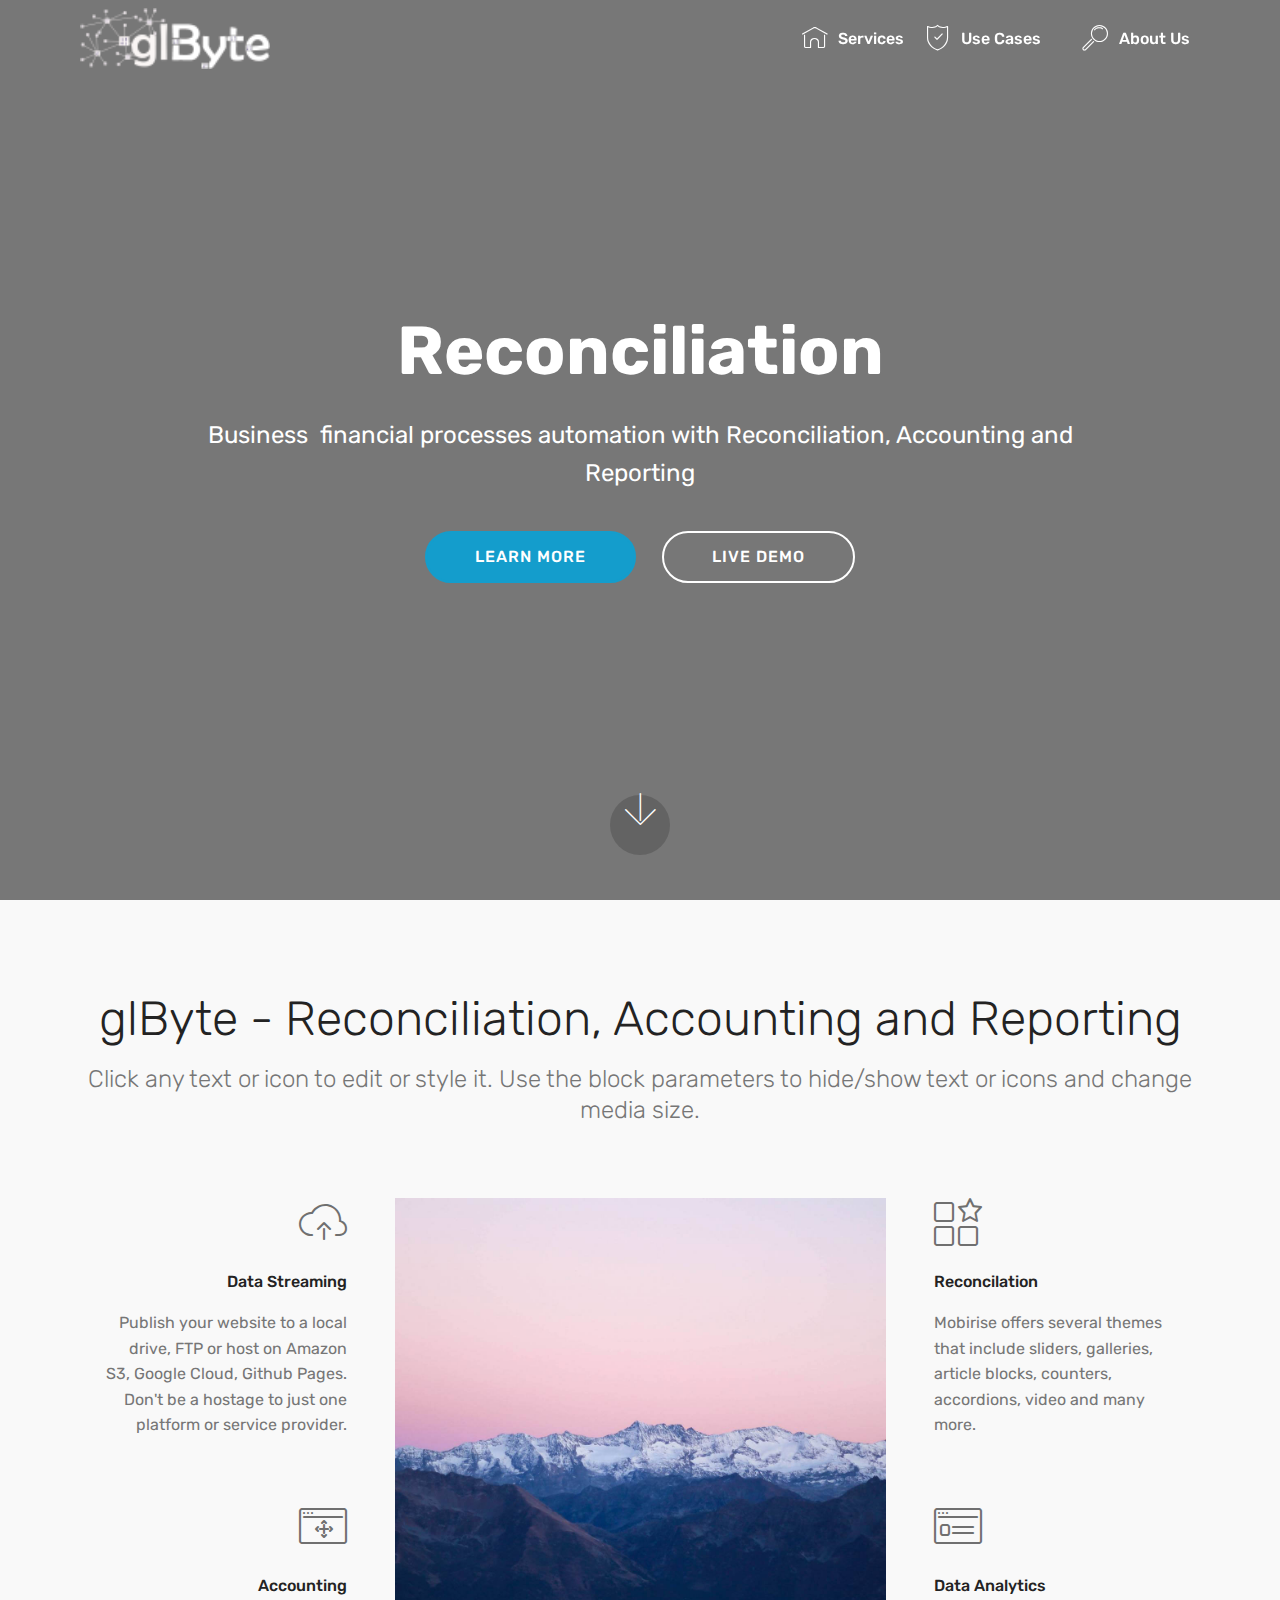
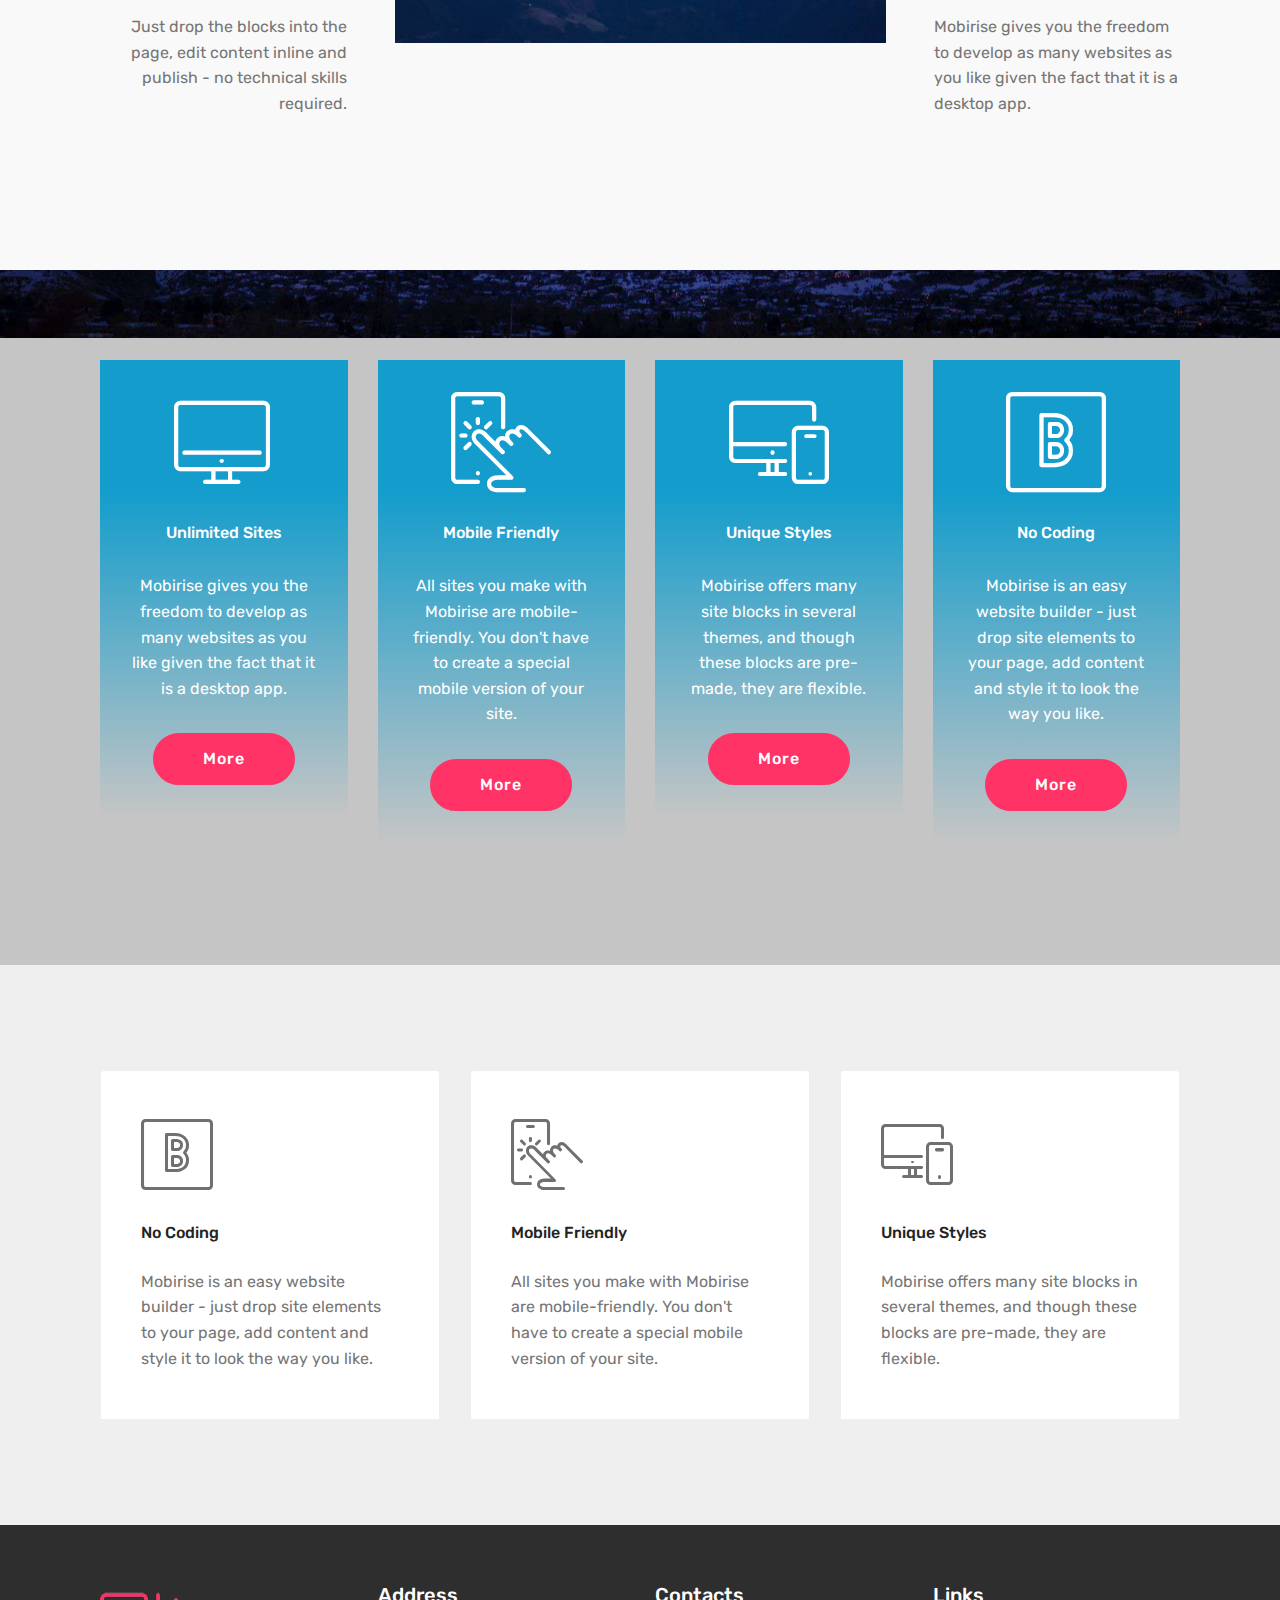
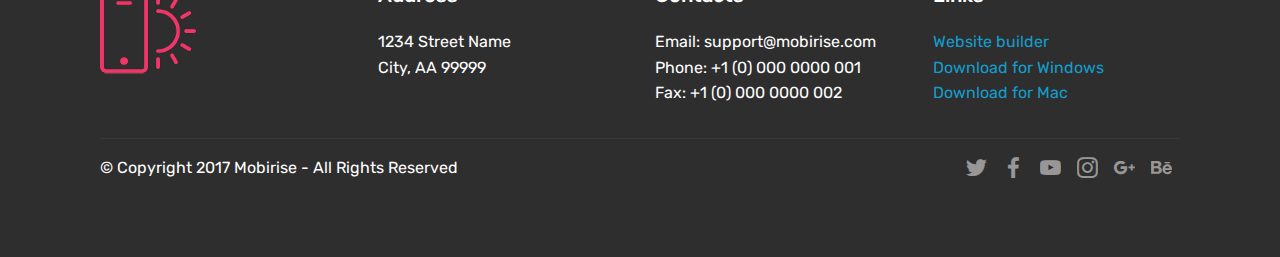
==== commit 9322f759: "create github pages" ====
--- a/index.html
+++ b/index.html
@@ -67,7 +67,7 @@
     </nav>
 </section>
 
-<section class="engine"><a href="https://mobiri.se/u">bootstrap responsive templates</a></section><section class="header6 cid-r2gNL3go1q mbr-fullscreen" data-bg-video="http://www.youtube.com/watch?v=uNCr7NdOJgw" id="header6-4">
+<section class="engine"><a href="https://mobiri.se/p">site templates free download</a></section><section class="header6 cid-r2gNL3go1q mbr-fullscreen" data-bg-video="http://www.youtube.com/watch?v=uNCr7NdOJgw" id="header6-4">
 
     
 
@@ -102,8 +102,7 @@
     
 
     <div class="container">
-        <h2 class="mbr-section-title pb-2 mbr-fonts-style display-2">
-            Boost up your Processes</h2>
+        <h2 class="mbr-section-title pb-2 mbr-fonts-style display-2">glByte - Reconciliation, Accounting and Reporting</h2>
         <h3 class="mbr-section-subtitle pb-3 mbr-fonts-style display-5">
             Click any text or icon to edit or style it. Use the block parameters to hide/show text or icons and change media size.
         </h3>
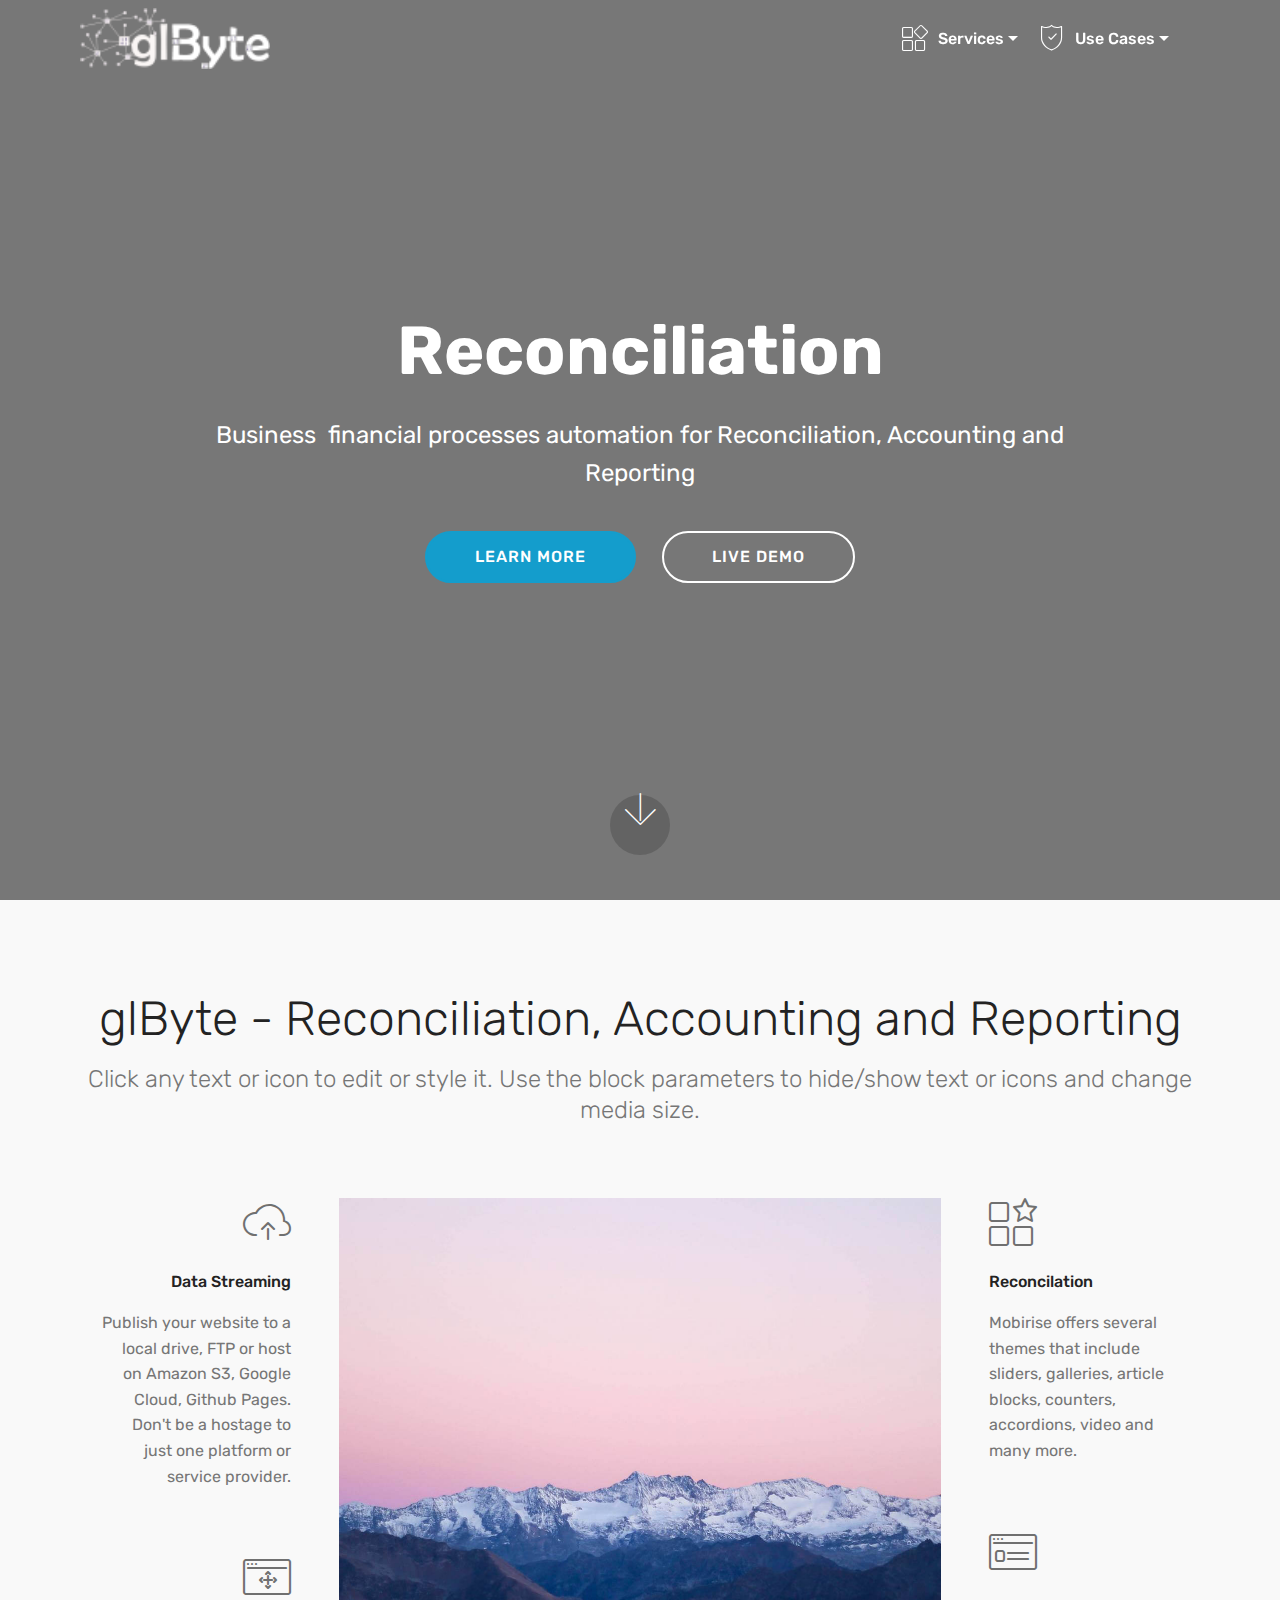
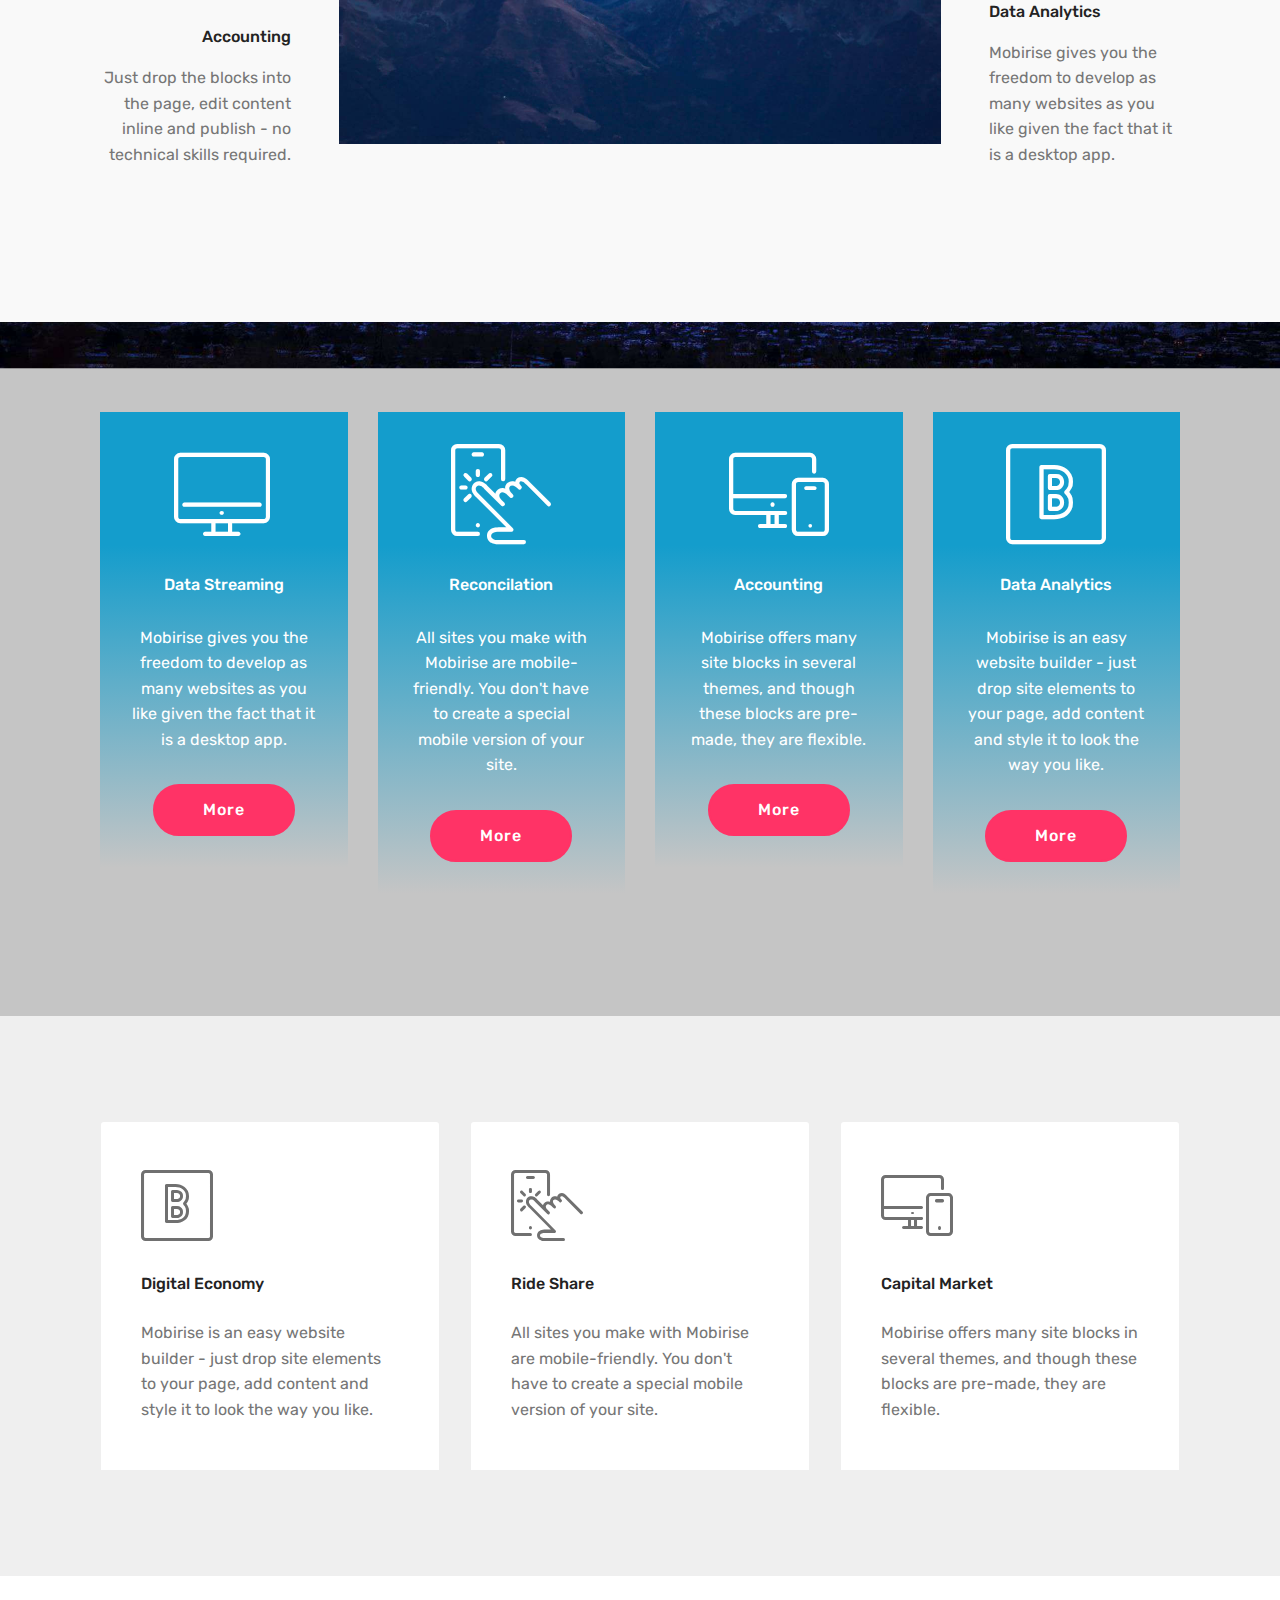
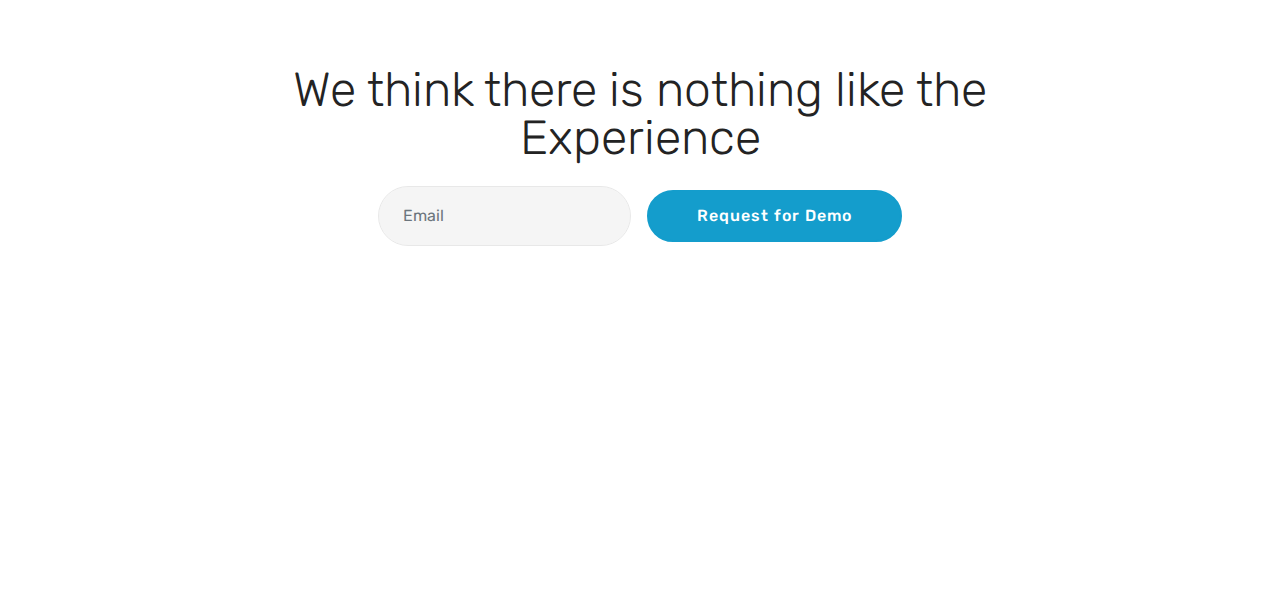
==== commit 4d84e331: "create github pages" ====
--- a/index.html
+++ b/index.html
@@ -7,15 +7,15 @@
   <meta name="generator" content="Mobirise v4.8.1, mobirise.com">
   <meta name="viewport" content="width=device-width, initial-scale=1, minimum-scale=1">
   <link rel="shortcut icon" href="assets/images/white-logo-122x39.png" type="image/x-icon">
-  <meta name="description" content="">
+  <meta name="description" content="Web Site Generator Description">
   <title>Home</title>
   <link rel="stylesheet" href="assets/web/assets/mobirise-icons/mobirise-icons.css">
   <link rel="stylesheet" href="assets/tether/tether.min.css">
   <link rel="stylesheet" href="assets/bootstrap/css/bootstrap.min.css">
   <link rel="stylesheet" href="assets/bootstrap/css/bootstrap-grid.min.css">
   <link rel="stylesheet" href="assets/bootstrap/css/bootstrap-reboot.min.css">
+  <link rel="stylesheet" href="assets/dropdown/css/style.css">
   <link rel="stylesheet" href="assets/socicon/css/styles.css">
-  <link rel="stylesheet" href="assets/dropdown/css/style.css">
   <link rel="stylesheet" href="assets/theme/css/style.css">
   <link rel="stylesheet" href="assets/mobirise/css/mbr-additional.css" type="text/css">
   
@@ -39,7 +39,7 @@
         <div class="menu-logo">
             <div class="navbar-brand">
                 <span class="navbar-logo">
-                    <a href="https://mobirise.com">
+                    <a href="index.html">
                          <img src="assets/images/white-logo-122x39.png" alt="Mobirise" title="" style="height: 3.8rem;">
                     </a>
                 </span>
@@ -47,27 +47,21 @@
             </div>
         </div>
         <div class="collapse navbar-collapse" id="navbarSupportedContent">
-            <ul class="navbar-nav nav-dropdown nav-right" data-app-modern-menu="true"><li class="nav-item">
-                    <a class="nav-link link text-white display-4" href="https://mobirise.com">
-                        <span class="mbri-home mbr-iconfont mbr-iconfont-btn"></span>
+            <ul class="navbar-nav nav-dropdown nav-right" data-app-modern-menu="true"><li class="nav-item dropdown">
+                    <a class="nav-link link text-white dropdown-toggle display-4" href="page1.html" data-toggle="dropdown-submenu" aria-expanded="false"><span class="mbri-extension mbr-iconfont mbr-iconfont-btn"></span>
+                        
                         Services
-                    </a>
-                </li><li class="nav-item"><a class="nav-link link text-white display-4" href="https://mobirise.com"><span class="mbri-protect mbr-iconfont mbr-iconfont-btn"></span>
+                    </a><div class="dropdown-menu"><a class="text-white dropdown-item display-4" href="page1.html">Data Management</a><a class="text-white dropdown-item display-4" href="page1.html">Reconciliation</a><a class="text-white dropdown-item display-4" href="page1.html">Accounting</a><a class="text-white dropdown-item display-4" href="page1.html">Data Analytics</a></div>
+                </li><li class="nav-item dropdown open"><a class="nav-link link text-white dropdown-toggle display-4" href="https://mobirise.com" data-toggle="dropdown-submenu" aria-expanded="true"><span class="mbri-protect mbr-iconfont mbr-iconfont-btn"></span>
                         Use Cases
-                    </a></li><li class="nav-item"><a class="nav-link link text-white display-4" href="https://mobirise.com">
-                        </a></li>
-                <li class="nav-item">
-                    <a class="nav-link link text-white display-4" href="https://mobirise.com">
-                        <span class="mbri-search mbr-iconfont mbr-iconfont-btn"></span>
-                        About Us
-                    </a>
-                </li></ul>
+                    </a><div class="dropdown-menu"><a class="text-white dropdown-item display-4" href="https://mobirise.com">Digital Economy</a><a class="text-white dropdown-item display-4" href="https://mobirise.com">Ride Share</a><a class="text-white dropdown-item display-4" href="https://mobirise.com">E-Commerce</a></div></li><li class="nav-item"><a class="nav-link link text-white display-4" href="https://mobirise.com">
+                        </a></li></ul>
             
         </div>
     </nav>
 </section>
 
-<section class="engine"><a href="https://mobiri.se/p">site templates free download</a></section><section class="header6 cid-r2gNL3go1q mbr-fullscreen" data-bg-video="http://www.youtube.com/watch?v=uNCr7NdOJgw" id="header6-4">
+<section class="engine"><a href="https://mobiri.se/u">bootstrap html templates</a></section><section class="header6 cid-r2gNL3go1q mbr-fullscreen" data-bg-video="http://www.youtube.com/watch?v=uNCr7NdOJgw" id="header6-4">
 
     
 
@@ -79,7 +73,7 @@
             <div class="mbr-white col-md-10">
                 <h1 class="mbr-section-title align-center mbr-bold pb-3 mbr-fonts-style display-1">
                     Reconciliation</h1>
-                <p class="mbr-text align-center pb-3 mbr-fonts-style display-5">Business &nbsp;financial processes automation with Reconciliation, Accounting and Reporting</p>
+                <p class="mbr-text align-center pb-3 mbr-fonts-style display-5">Business &nbsp;financial processes automation for Reconciliation, Accounting and Reporting</p>
                 <div class="mbr-section-btn align-center">
                         <a class="btn btn-md btn-primary display-4" href="https://mobirise.com">LEARN MORE</a>
                         <a class="btn btn-md btn-white-outline display-4" href="https://mobirise.com">LIVE DEMO</a>
@@ -145,7 +139,7 @@
                 </div>
             </div>
 
-            <div class="mbr-figure" style="width: 50%;">
+            <div class="mbr-figure" style="width: 60%;">
                 <img src="assets/images/06.jpg" alt="Mobirise">
             </div>
 
@@ -205,8 +199,7 @@
                 </div>
                 <div class="card-box align-center">
                     <h4 class="card-title mbr-fonts-style display-7">
-                        Unlimited Sites
-                    </h4>
+                        Data Streaming</h4>
                     <p class="mbr-text mbr-fonts-style display-7">
                        Mobirise gives you the freedom to develop as many websites as you like given the fact that it is a desktop app.
                     </p>
@@ -224,8 +217,7 @@
                 </div>
                 <div class="card-box align-center">
                     <h4 class="card-title mbr-fonts-style display-7">
-                        Mobile Friendly
-                    </h4>
+                        Reconcilation</h4>
                     <p class="mbr-text mbr-fonts-style display-7">
                        All sites you make with Mobirise are mobile-friendly. You don't have to create a special mobile version of your site.
                     </p>
@@ -243,8 +235,7 @@
                 </div>
                 <div class="card-box align-center">
                     <h4 class="card-title mbr-fonts-style display-7">
-                        Unique Styles
-                    </h4>
+                        Accounting</h4>
                     <p class="mbr-text mbr-fonts-style display-7">
                        Mobirise offers many site blocks in several themes, and though these blocks are pre-made, they are flexible.
                     </p>
@@ -262,8 +253,7 @@
                 </div>
                 <div class="card-box align-center">
                     <h4 class="card-title mbr-fonts-style display-7">
-                        No Coding
-                    </h4>
+                        Data Analytics</h4>
                     <p class="mbr-text mbr-fonts-style display-7">
                        Mobirise is an easy website builder - just drop site elements to your page, add content and style it to look the way you like.
                     </p>
@@ -291,9 +281,7 @@
                     <span class="mbri-bootstrap mbr-iconfont"></span>
                 </div>
                 <div class="card-box">
-                    <h4 class="card-title py-3 mbr-fonts-style display-7">
-                        No Coding
-                    </h4>
+                    <h4 class="card-title py-3 mbr-fonts-style display-7">Digital Economy</h4>
                     <p class="mbr-text mbr-fonts-style display-7">
                        Mobirise is an easy website builder - just drop site elements to your page, add content and style it to look the way you like.
                     </p>
@@ -306,8 +294,7 @@
                 </div>
                 <div class="card-box">
                     <h4 class="card-title py-3 mbr-fonts-style display-7">
-                        Mobile Friendly
-                    </h4>
+                        Ride Share</h4>
                     <p class="mbr-text mbr-fonts-style display-7">
                        All sites you make with Mobirise are mobile-friendly. You don't have to create a special mobile version of your site.
                     </p>
@@ -320,8 +307,7 @@
                 </div>
                 <div class="card-box">
                     <h4 class="card-title py-3 mbr-fonts-style display-7">
-                        Unique Styles
-                    </h4>
+                        Capital Market</h4>
                     <p class="mbr-text mbr-fonts-style display-7">
                        Mobirise offers many site blocks in several themes, and though these blocks are pre-made, they are flexible.
                     </p>
@@ -336,61 +322,69 @@
 
 </section>
 
-<section class="cid-qTkAaeaxX5" id="footer1-2">
-
-    
-
-    
-
-    <div class="container">
-        <div class="media-container-row content text-white">
-            <div class="col-12 col-md-3">
+<section class="mbr-section form3 cid-r2ie7OiW7z" id="form3-k">
+
+    
+
+    
+
+    <div class="container">
+        <div class="row justify-content-center">
+            <div class="title col-12 col-lg-8">
+                <h2 class="align-center pb-2 mbr-fonts-style display-2">
+                    We think there is nothing like the Experience</h2>
+                
+            </div>
+        </div>
+
+        <div class="row py-2 justify-content-center">
+            <div class="col-12 col-lg-6  col-md-8 " data-form-type="formoid">
+                <div data-form-alert="" hidden="">Thanks for Sending request ! Our team will get in touch ASAP.</div>
+                <form class="mbr-form" action="https://mobirise.com/" method="post" data-form-title="Mobirise Form"><input type="hidden" name="email" data-form-email="true" value="mAqunSdZdX6eaYgQWk+GGXe4NftgyW/Fq6Fbb/r876fRqqY2OOIhy1d/M1TGysoQ+zSxbg2Woaj6alPi8lW8CXKI4pQE2nz7tW5+Yh2I8vV8rFlZpwOq2zLGTbs14sRB" data-form-field="Email">
+                    <div class="mbr-subscribe input-group">
+                        <input class="form-control" type="email" name="email" placeholder="Email" data-form-field="Email" required="" id="email-form3-k">
+                        <span class="input-group-btn"><button href="" type="submit" class="btn btn-primary display-4">Request for Demo</button></span>
+                    </div>
+                </form>
+            </div>
+        </div>
+    </div>
+</section>
+
+<section class="cid-r2ilyoZBMH mbr-reveal" id="footer5-m">
+
+    
+
+    
+
+    <div class="container">
+        <div class="media-container-row">
+            <div class="col-md-3">
                 <div class="media-wrap">
-                    <a href="https://mobirise.com/">
-                        <img src="assets/images/logo2.png" alt="Mobirise">
+                    <a href="#top">
+                       <img src="assets/images/white-logo-600x193.png" alt="Mobirise" title="">
                     </a>
                 </div>
             </div>
-            <div class="col-12 col-md-3 mbr-fonts-style display-7">
-                <h5 class="pb-3">
-                    Address
-                </h5>
-                <p class="mbr-text">
-                    1234 Street Name
-                    <br>City, AA 99999
-                </p>
-            </div>
-            <div class="col-12 col-md-3 mbr-fonts-style display-7">
-                <h5 class="pb-3">
-                    Contacts
-                </h5>
-                <p class="mbr-text">
-                    Email: support@mobirise.com
-                    <br>Phone: +1 (0) 000 0000 001
-                    <br>Fax: +1 (0) 000 0000 002
-                </p>
-            </div>
-            <div class="col-12 col-md-3 mbr-fonts-style display-7">
-                <h5 class="pb-3">
-                    Links
-                </h5>
-                <p class="mbr-text">
-                    <a class="text-primary" href="https://mobirise.com/">Website builder</a>
-                    <br><a class="text-primary" href="https://mobirise.com/mobirise-free-win.zip">Download for Windows</a>
-                    <br><a class="text-primary" href="https://mobirise.com/mobirise-free-mac.zip">Download for Mac</a>
+            <div class="col-md-9">
+                <p class="mbr-text align-right links mbr-fonts-style display-7">
+                    <a href="#" class="text-white">ABOUT</a> &nbsp;&nbsp;&nbsp;&nbsp;
+                    <a href="#" class="text-white">TERMS</a> &nbsp;&nbsp;&nbsp;&nbsp;
+                    <a href="#" class="text-white">CAREERS</a> &nbsp;&nbsp;&nbsp;&nbsp;
+                    <a href="#" class="text-white">CONTACT</a>
                 </p>
             </div>
         </div>
         <div class="footer-lower">
             <div class="media-container-row">
-                <div class="col-sm-12">
+                <div class="col-md-12">
                     <hr>
                 </div>
             </div>
             <div class="media-container-row mbr-white">
-                <div class="col-sm-6 copyright">
-                    <p class="mbr-text mbr-fonts-style display-7">
-                        © Copyright 2017 Mobirise - All Rights Reserved
+                <div class="col-md-6 copyright">
+                    <p class="mbr-text mbr-fonts-style display-7">
+                        © Copyright 2018 glByte - All Rights Reserved
                     </p>
                 </div>
                 <div class="col-md-6">
@@ -410,21 +404,9 @@
                                 <span class="socicon-youtube socicon mbr-iconfont mbr-iconfont-social"></span>
                             </a>
                         </div>
-                        <div class="soc-item">
-                            <a href="https://instagram.com/mobirise" target="_blank">
-                                <span class="socicon-instagram socicon mbr-iconfont mbr-iconfont-social"></span>
-                            </a>
-                        </div>
-                        <div class="soc-item">
-                            <a href="https://plus.google.com/u/0/+Mobirise" target="_blank">
-                                <span class="socicon-googleplus socicon mbr-iconfont mbr-iconfont-social"></span>
-                            </a>
-                        </div>
-                        <div class="soc-item">
-                            <a href="https://www.behance.net/Mobirise" target="_blank">
-                                <span class="socicon-behance socicon mbr-iconfont mbr-iconfont-social"></span>
-                            </a>
-                        </div>
+                        
+                        
+                        
                     </div>
                 </div>
             </div>
@@ -438,13 +420,15 @@
   <script src="assets/tether/tether.min.js"></script>
   <script src="assets/bootstrap/js/bootstrap.min.js"></script>
   <script src="assets/smoothscroll/smooth-scroll.js"></script>
+  <script src="assets/dropdown/js/script.min.js"></script>
   <script src="assets/touchswipe/jquery.touch-swipe.min.js"></script>
   <script src="assets/ytplayer/jquery.mb.ytplayer.min.js"></script>
   <script src="assets/vimeoplayer/jquery.mb.vimeo_player.js"></script>
   <script src="assets/parallax/jarallax.min.js"></script>
-  <script src="assets/dropdown/js/script.min.js"></script>
   <script src="assets/theme/js/script.js"></script>
+  <script src="assets/formoid/formoid.min.js"></script>
   
   
-</body>
+ <div id="scrollToTop" class="scrollToTop mbr-arrow-up"><a style="text-align: center;"><i></i></a></div>
+  </body>
 </html>--- a/assets/mobirise/css/mbr-additional.css
+++ b/assets/mobirise/css/mbr-additional.css
@@ -585,8 +585,8 @@
   color: #dfd9c6;
 }
 /* Scroll to top button*/
-.scrollToTop_wraper {
-  display: none;
+#scrollToTop a {
+  border-radius: 100px;
 }
 #scrollToTop a i:before {
   content: '';
@@ -1909,43 +1909,136 @@
   padding: 0rem 2.5rem 3rem 2.5rem;
   background-color: #ffffff;
 }
-.cid-qTkAaeaxX5 {
-  padding-top: 60px;
-  padding-bottom: 60px;
-  background-color: #2e2e2e;
+.cid-r2ie7OiW7z {
+  padding-top: 90px;
+  padding-bottom: 90px;
+  background-color: #ffffff;
+}
+.cid-r2ie7OiW7z .mbr-section-subtitle {
+  color: #767676;
+}
+.cid-r2ie7OiW7z .formoid {
+  margin: auto;
+}
+.cid-r2ie7OiW7z .form-control {
+  padding-left: 1.5rem;
+  padding-right: 1.5rem;
+}
+.cid-r2ie7OiW7z a.btn {
+  flex: 0 0 auto;
+  -webkit-flex: 0 0 auto;
+}
+.cid-r2ie7OiW7z .input-group-btn {
+  align-self: center;
+  -webkit-align-self: center;
+  z-index: 3;
+}
+.cid-r2ie7OiW7z .input-group-btn .btn {
+  padding-top: 1rem;
+  padding-bottom: 1rem;
+  border-top-right-radius: 3px;
+  border-bottom-right-radius: 3px;
+}
+.cid-r2ie7OiW7z a:not([href]):not([tabindex]) {
+  color: #fff;
+}
+.cid-r2ie7OiW7z a.btn-white:not([href]):not([tabindex]) {
+  color: #333;
+}
+.cid-r2ie7OiW7z .mbr-subscribe .input-group-btn {
+  display: inline-block;
+}
+.cid-r2ie7OiW7z .mbr-subscribe .input-group-btn button,
+.cid-r2ie7OiW7z .mbr-subscribe .input-group-btn a {
+  margin-top: 0 !important;
+  margin-bottom: 0 !important;
+}
+@media (max-width: 350px) {
+  .cid-r2ie7OiW7z .mbr-subscribe {
+    flex-direction: column;
+    -webkit-flex-direction: column;
+  }
+  .cid-r2ie7OiW7z input[type="email"] {
+    width: 100%;
+    margin-bottom: 2px;
+  }
+  .cid-r2ie7OiW7z .input-group-btn {
+    width: 100%;
+  }
+  .cid-r2ie7OiW7z .input-group-btn .btn {
+    border-radius: 3px;
+  }
+}
+@media (max-width: 768px) {
+  .cid-r2ie7OiW7z .input-group-btn a.btn {
+    width: 100%;
+  }
+  .cid-r2ie7OiW7z .input-group-btn {
+    width: calc(92%);
+  }
+  .cid-r2ie7OiW7z .input-group-btn button[type="submit"] {
+    width: 100%;
+  }
+  .cid-r2ie7OiW7z .input-group {
+    display: flex;
+    flex-direction: column;
+    flex-wrap: wrap;
+    margin: auto;
+    max-width: 300px;
+  }
+  .cid-r2ie7OiW7z .input-group input[type="email"] {
+    width: 100%;
+    margin-bottom: 3px;
+  }
+  .cid-r2ie7OiW7z .input-group span {
+    display: inline;
+    padding-left: 0;
+    padding-right: 0;
+  }
+  .cid-r2ie7OiW7z .input-group-btn button,
+  .cid-r2ie7OiW7z .input-group-btn a {
+    margin-left: 0 !important;
+    margin-right: 0 !important;
+  }
+}
+@media (min-width: 769px) {
+  .cid-r2ie7OiW7z .mbr-subscribe > * {
+    margin: 0 0.5rem;
+  }
+}
+.cid-r2ilyoZBMH {
+  padding-top: 45px;
+  padding-bottom: 45px;
+  background-color: #073b4c;
 }
 @media (max-width: 767px) {
-  .cid-qTkAaeaxX5 .content {
-    text-align: center;
-  }
-  .cid-qTkAaeaxX5 .content > div:not(:last-child) {
-    margin-bottom: 2rem;
-  }
-}
-@media (max-width: 767px) {
-  .cid-qTkAaeaxX5 .media-wrap {
-    margin-bottom: 1rem;
-  }
-}
-.cid-qTkAaeaxX5 .media-wrap .mbr-iconfont-logo {
-  font-size: 7.5rem;
-  color: #f36;
-}
-.cid-qTkAaeaxX5 .media-wrap img {
-  height: 6rem;
-}
-@media (max-width: 767px) {
-  .cid-qTkAaeaxX5 .footer-lower .copyright {
+  .cid-r2ilyoZBMH .media-wrap {
     margin-bottom: 1rem;
     text-align: center;
   }
 }
-.cid-qTkAaeaxX5 .footer-lower hr {
+.cid-r2ilyoZBMH .media-wrap .mbr-iconfont-logo {
+  font-size: 7rem;
+  color: #f36;
+}
+.cid-r2ilyoZBMH .media-wrap img {
+  height: 6rem;
+}
+.cid-r2ilyoZBMH .mbr-text {
+  color: #767676;
+}
+@media (max-width: 767px) {
+  .cid-r2ilyoZBMH .footer-lower .copyright {
+    margin-bottom: 1rem;
+    text-align: center;
+  }
+}
+.cid-r2ilyoZBMH .footer-lower hr {
   margin: 1rem 0;
-  border-color: #fff;
+  border-color: #000;
   opacity: .05;
 }
-.cid-qTkAaeaxX5 .footer-lower .social-list {
+.cid-r2ilyoZBMH .footer-lower .social-list {
   padding-left: 0;
   margin-bottom: 0;
   list-style: none;
@@ -1954,25 +2047,581 @@
   justify-content: flex-end;
   -webkit-justify-content: flex-end;
 }
-.cid-qTkAaeaxX5 .footer-lower .social-list .mbr-iconfont-social {
+.cid-r2ilyoZBMH .footer-lower .social-list .mbr-iconfont-social {
   font-size: 1.3rem;
-  color: #fff;
-}
-.cid-qTkAaeaxX5 .footer-lower .social-list .soc-item {
+  color: #232323;
+}
+.cid-r2ilyoZBMH .footer-lower .social-list .soc-item {
   margin: 0 .5rem;
 }
-.cid-qTkAaeaxX5 .footer-lower .social-list a {
+.cid-r2ilyoZBMH .footer-lower .social-list a {
   margin: 0;
   opacity: .5;
   -webkit-transition: .2s linear;
   transition: .2s linear;
 }
-.cid-qTkAaeaxX5 .footer-lower .social-list a:hover {
+.cid-r2ilyoZBMH .footer-lower .social-list a:hover {
   opacity: 1;
 }
 @media (max-width: 767px) {
-  .cid-qTkAaeaxX5 .footer-lower .social-list {
+  .cid-r2ilyoZBMH .footer-lower .social-list {
     justify-content: center;
     -webkit-justify-content: center;
   }
 }
+.cid-r2hMA5iIUa .navbar {
+  padding: .5rem 0;
+  background: #232323;
+  transition: none;
+  min-height: 77px;
+}
+.cid-r2hMA5iIUa .navbar-dropdown.bg-color.transparent.opened {
+  background: #232323;
+}
+.cid-r2hMA5iIUa a {
+  font-style: normal;
+}
+.cid-r2hMA5iIUa .nav-item span {
+  padding-right: 0.4em;
+  line-height: 0.5em;
+  vertical-align: text-bottom;
+  position: relative;
+  text-decoration: none;
+}
+.cid-r2hMA5iIUa .nav-item a {
+  display: flex;
+  align-items: center;
+  justify-content: center;
+  padding: 0.7rem 0 !important;
+  margin: 0rem .65rem !important;
+}
+.cid-r2hMA5iIUa .nav-item:focus,
+.cid-r2hMA5iIUa .nav-link:focus {
+  outline: none;
+}
+.cid-r2hMA5iIUa .btn {
+  padding: 0.4rem 1.5rem;
+  display: inline-flex;
+  align-items: center;
+}
+.cid-r2hMA5iIUa .btn .mbr-iconfont {
+  font-size: 1.6rem;
+}
+.cid-r2hMA5iIUa .menu-logo {
+  margin-right: auto;
+}
+.cid-r2hMA5iIUa .menu-logo .navbar-brand {
+  display: flex;
+  margin-left: 5rem;
+  padding: 0;
+  transition: padding .2s;
+  min-height: 3.8rem;
+  align-items: center;
+}
+.cid-r2hMA5iIUa .menu-logo .navbar-brand .navbar-caption-wrap {
+  display: -webkit-flex;
+  -webkit-align-items: center;
+  align-items: center;
+  word-break: break-word;
+  min-width: 7rem;
+  margin: .3rem 0;
+}
+.cid-r2hMA5iIUa .menu-logo .navbar-brand .navbar-caption-wrap .navbar-caption {
+  line-height: 1.2rem !important;
+  padding-right: 2rem;
+}
+.cid-r2hMA5iIUa .menu-logo .navbar-brand .navbar-logo {
+  font-size: 4rem;
+  transition: font-size 0.25s;
+}
+.cid-r2hMA5iIUa .menu-logo .navbar-brand .navbar-logo img {
+  display: flex;
+}
+.cid-r2hMA5iIUa .menu-logo .navbar-brand .navbar-logo .mbr-iconfont {
+  transition: font-size 0.25s;
+}
+.cid-r2hMA5iIUa .navbar-toggleable-sm .navbar-collapse {
+  justify-content: flex-end;
+  -webkit-justify-content: flex-end;
+  padding-right: 5rem;
+  width: auto;
+}
+.cid-r2hMA5iIUa .navbar-toggleable-sm .navbar-collapse .navbar-nav {
+  flex-wrap: wrap;
+  -webkit-flex-wrap: wrap;
+  padding-left: 0;
+}
+.cid-r2hMA5iIUa .navbar-toggleable-sm .navbar-collapse .navbar-nav .nav-item {
+  -webkit-align-self: center;
+  align-self: center;
+}
+.cid-r2hMA5iIUa .navbar-toggleable-sm .navbar-collapse .navbar-buttons {
+  padding-left: 0;
+  padding-bottom: 0;
+}
+.cid-r2hMA5iIUa .dropdown .dropdown-menu {
+  background: #232323;
+  display: none;
+  position: absolute;
+  min-width: 5rem;
+  padding-top: 1.4rem;
+  padding-bottom: 1.4rem;
+  text-align: left;
+}
+.cid-r2hMA5iIUa .dropdown .dropdown-menu .dropdown-item {
+  width: auto;
+  padding: 0.235em 1.5385em 0.235em 1.5385em !important;
+}
+.cid-r2hMA5iIUa .dropdown .dropdown-menu .dropdown-item::after {
+  right: 0.5rem;
+}
+.cid-r2hMA5iIUa .dropdown .dropdown-menu .dropdown-submenu {
+  margin: 0;
+}
+.cid-r2hMA5iIUa .dropdown.open > .dropdown-menu {
+  display: block;
+}
+.cid-r2hMA5iIUa .navbar-toggleable-sm.opened:after {
+  position: absolute;
+  width: 100vw;
+  height: 100vh;
+  content: '';
+  background-color: rgba(0, 0, 0, 0.1);
+  left: 0;
+  bottom: 0;
+  transform: translateY(100%);
+  -webkit-transform: translateY(100%);
+  z-index: 1000;
+}
+.cid-r2hMA5iIUa .navbar.navbar-short {
+  min-height: 60px;
+  transition: all .2s;
+}
+.cid-r2hMA5iIUa .navbar.navbar-short .navbar-toggler-right {
+  top: 20px;
+}
+.cid-r2hMA5iIUa .navbar.navbar-short .navbar-logo a {
+  font-size: 2.5rem !important;
+  line-height: 2.5rem;
+  transition: font-size 0.25s;
+}
+.cid-r2hMA5iIUa .navbar.navbar-short .navbar-logo a .mbr-iconfont {
+  font-size: 2.5rem !important;
+}
+.cid-r2hMA5iIUa .navbar.navbar-short .navbar-logo a img {
+  height: 3rem !important;
+}
+.cid-r2hMA5iIUa .navbar.navbar-short .navbar-brand {
+  min-height: 3rem;
+}
+.cid-r2hMA5iIUa button.navbar-toggler {
+  width: 31px;
+  height: 18px;
+  cursor: pointer;
+  transition: all .2s;
+  top: 1.5rem;
+  right: 1rem;
+}
+.cid-r2hMA5iIUa button.navbar-toggler:focus {
+  outline: none;
+}
+.cid-r2hMA5iIUa button.navbar-toggler .hamburger span {
+  position: absolute;
+  right: 0;
+  width: 30px;
+  height: 2px;
+  border-right: 5px;
+  background-color: #ffffff;
+}
+.cid-r2hMA5iIUa button.navbar-toggler .hamburger span:nth-child(1) {
+  top: 0;
+  transition: all .2s;
+}
+.cid-r2hMA5iIUa button.navbar-toggler .hamburger span:nth-child(2) {
+  top: 8px;
+  transition: all .15s;
+}
+.cid-r2hMA5iIUa button.navbar-toggler .hamburger span:nth-child(3) {
+  top: 8px;
+  transition: all .15s;
+}
+.cid-r2hMA5iIUa button.navbar-toggler .hamburger span:nth-child(4) {
+  top: 16px;
+  transition: all .2s;
+}
+.cid-r2hMA5iIUa nav.opened .hamburger span:nth-child(1) {
+  top: 8px;
+  width: 0;
+  opacity: 0;
+  right: 50%;
+  transition: all .2s;
+}
+.cid-r2hMA5iIUa nav.opened .hamburger span:nth-child(2) {
+  -webkit-transform: rotate(45deg);
+  transform: rotate(45deg);
+  transition: all .25s;
+}
+.cid-r2hMA5iIUa nav.opened .hamburger span:nth-child(3) {
+  -webkit-transform: rotate(-45deg);
+  transform: rotate(-45deg);
+  transition: all .25s;
+}
+.cid-r2hMA5iIUa nav.opened .hamburger span:nth-child(4) {
+  top: 8px;
+  width: 0;
+  opacity: 0;
+  right: 50%;
+  transition: all .2s;
+}
+.cid-r2hMA5iIUa .collapsed.navbar-expand {
+  flex-direction: column;
+}
+.cid-r2hMA5iIUa .collapsed .btn {
+  display: flex;
+}
+.cid-r2hMA5iIUa .collapsed .navbar-collapse {
+  display: none !important;
+  padding-right: 0 !important;
+}
+.cid-r2hMA5iIUa .collapsed .navbar-collapse.collapsing,
+.cid-r2hMA5iIUa .collapsed .navbar-collapse.show {
+  display: block !important;
+}
+.cid-r2hMA5iIUa .collapsed .navbar-collapse.collapsing .navbar-nav,
+.cid-r2hMA5iIUa .collapsed .navbar-collapse.show .navbar-nav {
+  display: block;
+  text-align: center;
+}
+.cid-r2hMA5iIUa .collapsed .navbar-collapse.collapsing .navbar-nav .nav-item,
+.cid-r2hMA5iIUa .collapsed .navbar-collapse.show .navbar-nav .nav-item {
+  clear: both;
+}
+.cid-r2hMA5iIUa .collapsed .navbar-collapse.collapsing .navbar-nav .nav-item:last-child,
+.cid-r2hMA5iIUa .collapsed .navbar-collapse.show .navbar-nav .nav-item:last-child {
+  margin-bottom: 1rem;
+}
+.cid-r2hMA5iIUa .collapsed .navbar-collapse.collapsing .navbar-buttons,
+.cid-r2hMA5iIUa .collapsed .navbar-collapse.show .navbar-buttons {
+  text-align: center;
+}
+.cid-r2hMA5iIUa .collapsed .navbar-collapse.collapsing .navbar-buttons:last-child,
+.cid-r2hMA5iIUa .collapsed .navbar-collapse.show .navbar-buttons:last-child {
+  margin-bottom: 1rem;
+}
+.cid-r2hMA5iIUa .collapsed button.navbar-toggler {
+  display: block;
+}
+.cid-r2hMA5iIUa .collapsed .navbar-brand {
+  margin-left: 1rem !important;
+}
+.cid-r2hMA5iIUa .collapsed .navbar-toggleable-sm {
+  flex-direction: column;
+  -webkit-flex-direction: column;
+}
+.cid-r2hMA5iIUa .collapsed .dropdown .dropdown-menu {
+  width: 100%;
+  text-align: center;
+  position: relative;
+  opacity: 0;
+  display: block;
+  height: 0;
+  visibility: hidden;
+  padding: 0;
+  transition-duration: .5s;
+  transition-property: opacity,padding,height;
+}
+.cid-r2hMA5iIUa .collapsed .dropdown.open > .dropdown-menu {
+  position: relative;
+  opacity: 1;
+  height: auto;
+  padding: 1.4rem 0;
+  visibility: visible;
+}
+.cid-r2hMA5iIUa .collapsed .dropdown .dropdown-submenu {
+  left: 0;
+  text-align: center;
+  width: 100%;
+}
+.cid-r2hMA5iIUa .collapsed .dropdown .dropdown-toggle[data-toggle="dropdown-submenu"]::after {
+  margin-top: 0;
+  position: inherit;
+  right: 0;
+  top: 50%;
+  display: inline-block;
+  width: 0;
+  height: 0;
+  margin-left: .3em;
+  vertical-align: middle;
+  content: "";
+  border-top: .30em solid;
+  border-right: .30em solid transparent;
+  border-left: .30em solid transparent;
+}
+@media (max-width: 991px) {
+  .cid-r2hMA5iIUa .navbar-expand {
+    flex-direction: column;
+  }
+  .cid-r2hMA5iIUa img {
+    height: 3.8rem !important;
+  }
+  .cid-r2hMA5iIUa .btn {
+    display: flex;
+  }
+  .cid-r2hMA5iIUa button.navbar-toggler {
+    display: block;
+  }
+  .cid-r2hMA5iIUa .navbar-brand {
+    margin-left: 1rem !important;
+  }
+  .cid-r2hMA5iIUa .navbar-toggleable-sm {
+    flex-direction: column;
+    -webkit-flex-direction: column;
+  }
+  .cid-r2hMA5iIUa .navbar-collapse {
+    display: none !important;
+    padding-right: 0 !important;
+  }
+  .cid-r2hMA5iIUa .navbar-collapse.collapsing,
+  .cid-r2hMA5iIUa .navbar-collapse.show {
+    display: block !important;
+  }
+  .cid-r2hMA5iIUa .navbar-collapse.collapsing .navbar-nav,
+  .cid-r2hMA5iIUa .navbar-collapse.show .navbar-nav {
+    display: block;
+    text-align: center;
+  }
+  .cid-r2hMA5iIUa .navbar-collapse.collapsing .navbar-nav .nav-item,
+  .cid-r2hMA5iIUa .navbar-collapse.show .navbar-nav .nav-item {
+    clear: both;
+  }
+  .cid-r2hMA5iIUa .navbar-collapse.collapsing .navbar-nav .nav-item:last-child,
+  .cid-r2hMA5iIUa .navbar-collapse.show .navbar-nav .nav-item:last-child {
+    margin-bottom: 1rem;
+  }
+  .cid-r2hMA5iIUa .navbar-collapse.collapsing .navbar-buttons,
+  .cid-r2hMA5iIUa .navbar-collapse.show .navbar-buttons {
+    text-align: center;
+  }
+  .cid-r2hMA5iIUa .navbar-collapse.collapsing .navbar-buttons:last-child,
+  .cid-r2hMA5iIUa .navbar-collapse.show .navbar-buttons:last-child {
+    margin-bottom: 1rem;
+  }
+  .cid-r2hMA5iIUa .dropdown .dropdown-menu {
+    width: 100%;
+    text-align: center;
+    position: relative;
+    opacity: 0;
+    display: block;
+    height: 0;
+    visibility: hidden;
+    padding: 0;
+    transition-duration: .5s;
+    transition-property: opacity,padding,height;
+  }
+  .cid-r2hMA5iIUa .dropdown.open > .dropdown-menu {
+    position: relative;
+    opacity: 1;
+    height: auto;
+    padding: 1.4rem 0;
+    visibility: visible;
+  }
+  .cid-r2hMA5iIUa .dropdown .dropdown-submenu {
+    left: 0;
+    text-align: center;
+    width: 100%;
+  }
+  .cid-r2hMA5iIUa .dropdown .dropdown-toggle[data-toggle="dropdown-submenu"]::after {
+    margin-top: 0;
+    position: inherit;
+    right: 0;
+    top: 50%;
+    display: inline-block;
+    width: 0;
+    height: 0;
+    margin-left: .3em;
+    vertical-align: middle;
+    content: "";
+    border-top: .30em solid;
+    border-right: .30em solid transparent;
+    border-left: .30em solid transparent;
+  }
+}
+@media (min-width: 767px) {
+  .cid-r2hMA5iIUa .menu-logo {
+    flex-shrink: 0;
+  }
+}
+.cid-r2hMA5iIUa .navbar-collapse {
+  flex-basis: auto;
+}
+.cid-r2hMA5iIUa .nav-link:hover,
+.cid-r2hMA5iIUa .dropdown-item:hover {
+  color: #c1c1c1 !important;
+}
+.cid-r2hk2Vdlse {
+  background-image: url("../../../assets/images/75886-1920x1200.jpg");
+}
+.cid-r2hk2Vdlse h1 {
+  color: #616161;
+}
+.cid-r2hk2Vdlse h2,
+.cid-r2hk2Vdlse h3,
+.cid-r2hk2Vdlse p {
+  color: #767676;
+}
+.cid-r2hk2Vdlse .mbr-section-subtitle {
+  font-style: italic;
+}
+.cid-r2hk2Vdlse P {
+  color: #ffffff;
+}
+.cid-r2hk2Vdlse H1 {
+  color: #ffffff;
+}
+.cid-r2hk2Vdlse H3 {
+  color: #ffffff;
+}
+.cid-r2hk87Sflu {
+  padding-top: 90px;
+  padding-bottom: 90px;
+  background-color: #efefef;
+}
+@media (min-width: 992px) {
+  .cid-r2hk87Sflu .mbr-figure {
+    padding-right: 4rem;
+  }
+}
+@media (max-width: 991px) {
+  .cid-r2hk87Sflu .mbr-figure {
+    padding-bottom: 3rem;
+  }
+}
+@media (max-width: 767px) {
+  .cid-r2hk87Sflu .mbr-text {
+    text-align: center;
+  }
+}
+.cid-r2hk87Sflu H1 {
+  color: #666666;
+}
+.cid-r2hk87Sflu .mbr-text,
+.cid-r2hk87Sflu .mbr-section-btn {
+  color: #666666;
+}
+.cid-r2hk8NALG1 {
+  padding-top: 90px;
+  padding-bottom: 90px;
+  background: linear-gradient(45deg, #f4a997, #a09fc0);
+}
+@media (min-width: 992px) {
+  .cid-r2hk8NALG1 .mbr-figure {
+    padding-left: 4rem;
+  }
+}
+@media (max-width: 991px) {
+  .cid-r2hk8NALG1 .mbr-figure {
+    padding-top: 3rem;
+  }
+}
+.cid-r2hkaiuxNu {
+  padding-top: 90px;
+  padding-bottom: 90px;
+  background-image: url("../../../assets/images/background4.jpg");
+}
+@media (min-width: 992px) {
+  .cid-r2hkaiuxNu .mbr-figure {
+    padding-right: 4rem;
+  }
+}
+@media (max-width: 991px) {
+  .cid-r2hkaiuxNu .mbr-figure {
+    padding-bottom: 3rem;
+  }
+}
+@media (max-width: 767px) {
+  .cid-r2hkaiuxNu .mbr-text {
+    text-align: center;
+  }
+}
+.cid-r2hkbT8gmM {
+  padding-top: 90px;
+  padding-bottom: 90px;
+  background: linear-gradient(45deg, #f4a997, #a09fc0);
+}
+@media (min-width: 992px) {
+  .cid-r2hkbT8gmM .mbr-figure {
+    padding-left: 4rem;
+  }
+}
+@media (max-width: 991px) {
+  .cid-r2hkbT8gmM .mbr-figure {
+    padding-top: 3rem;
+  }
+}
+.cid-r2hLHOwq2h {
+  padding-top: 60px;
+  padding-bottom: 60px;
+  background-image: url("../../../assets/images/jumbotron.jpg");
+}
+@media (max-width: 767px) {
+  .cid-r2hLHOwq2h .content {
+    text-align: center;
+  }
+  .cid-r2hLHOwq2h .content > div:not(:last-child) {
+    margin-bottom: 2rem;
+  }
+}
+@media (max-width: 767px) {
+  .cid-r2hLHOwq2h .media-wrap {
+    margin-bottom: 1rem;
+  }
+}
+.cid-r2hLHOwq2h .media-wrap .mbr-iconfont-logo {
+  font-size: 7.5rem;
+  color: #f36;
+}
+.cid-r2hLHOwq2h .media-wrap img {
+  height: 6rem;
+}
+@media (max-width: 767px) {
+  .cid-r2hLHOwq2h .footer-lower .copyright {
+    margin-bottom: 1rem;
+    text-align: center;
+  }
+}
+.cid-r2hLHOwq2h .footer-lower hr {
+  margin: 1rem 0;
+  border-color: #fff;
+  opacity: .05;
+}
+.cid-r2hLHOwq2h .footer-lower .social-list {
+  padding-left: 0;
+  margin-bottom: 0;
+  list-style: none;
+  display: flex;
+  flex-wrap: wrap;
+  justify-content: flex-end;
+  -webkit-justify-content: flex-end;
+}
+.cid-r2hLHOwq2h .footer-lower .social-list .mbr-iconfont-social {
+  font-size: 1.3rem;
+  color: #fff;
+}
+.cid-r2hLHOwq2h .footer-lower .social-list .soc-item {
+  margin: 0 .5rem;
+}
+.cid-r2hLHOwq2h .footer-lower .social-list a {
+  margin: 0;
+  opacity: .5;
+  -webkit-transition: .2s linear;
+  transition: .2s linear;
+}
+.cid-r2hLHOwq2h .footer-lower .social-list a:hover {
+  opacity: 1;
+}
+@media (max-width: 767px) {
+  .cid-r2hLHOwq2h .footer-lower .social-list {
+    justify-content: center;
+    -webkit-justify-content: center;
+  }
+}
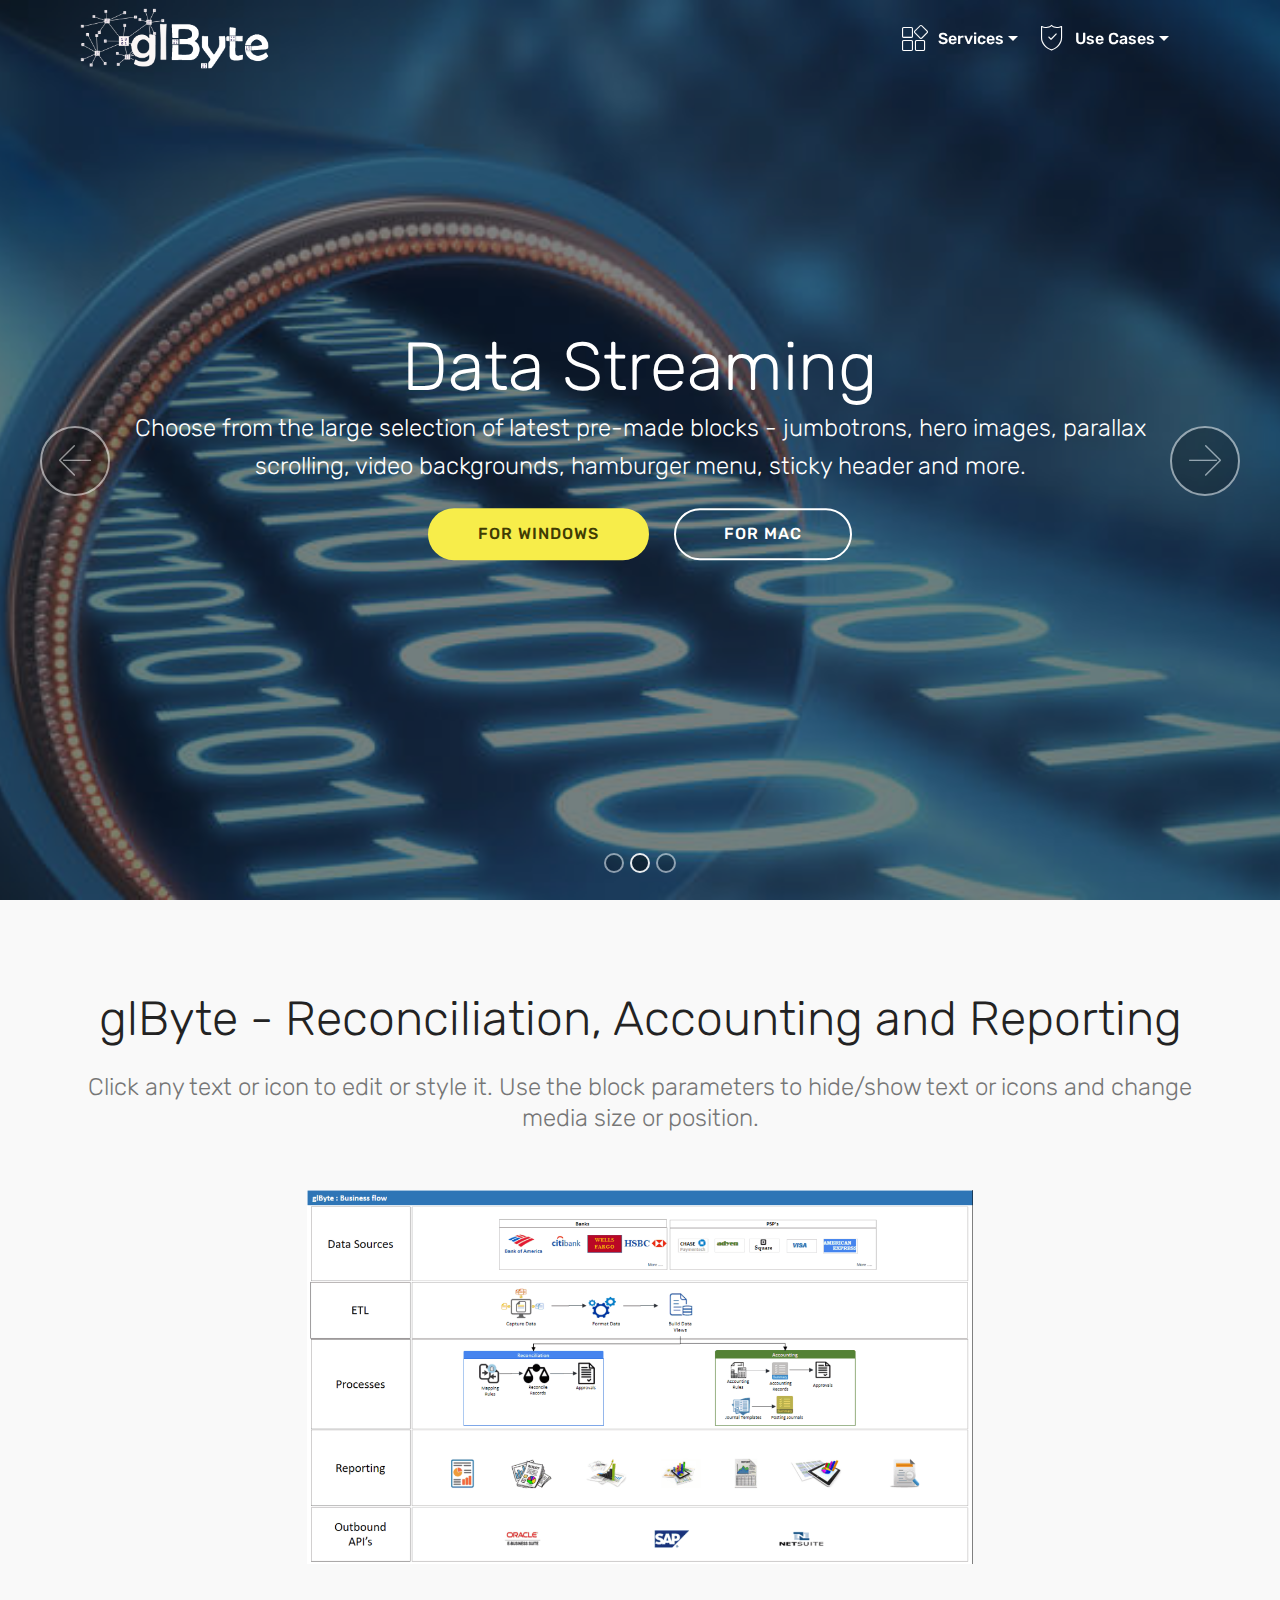
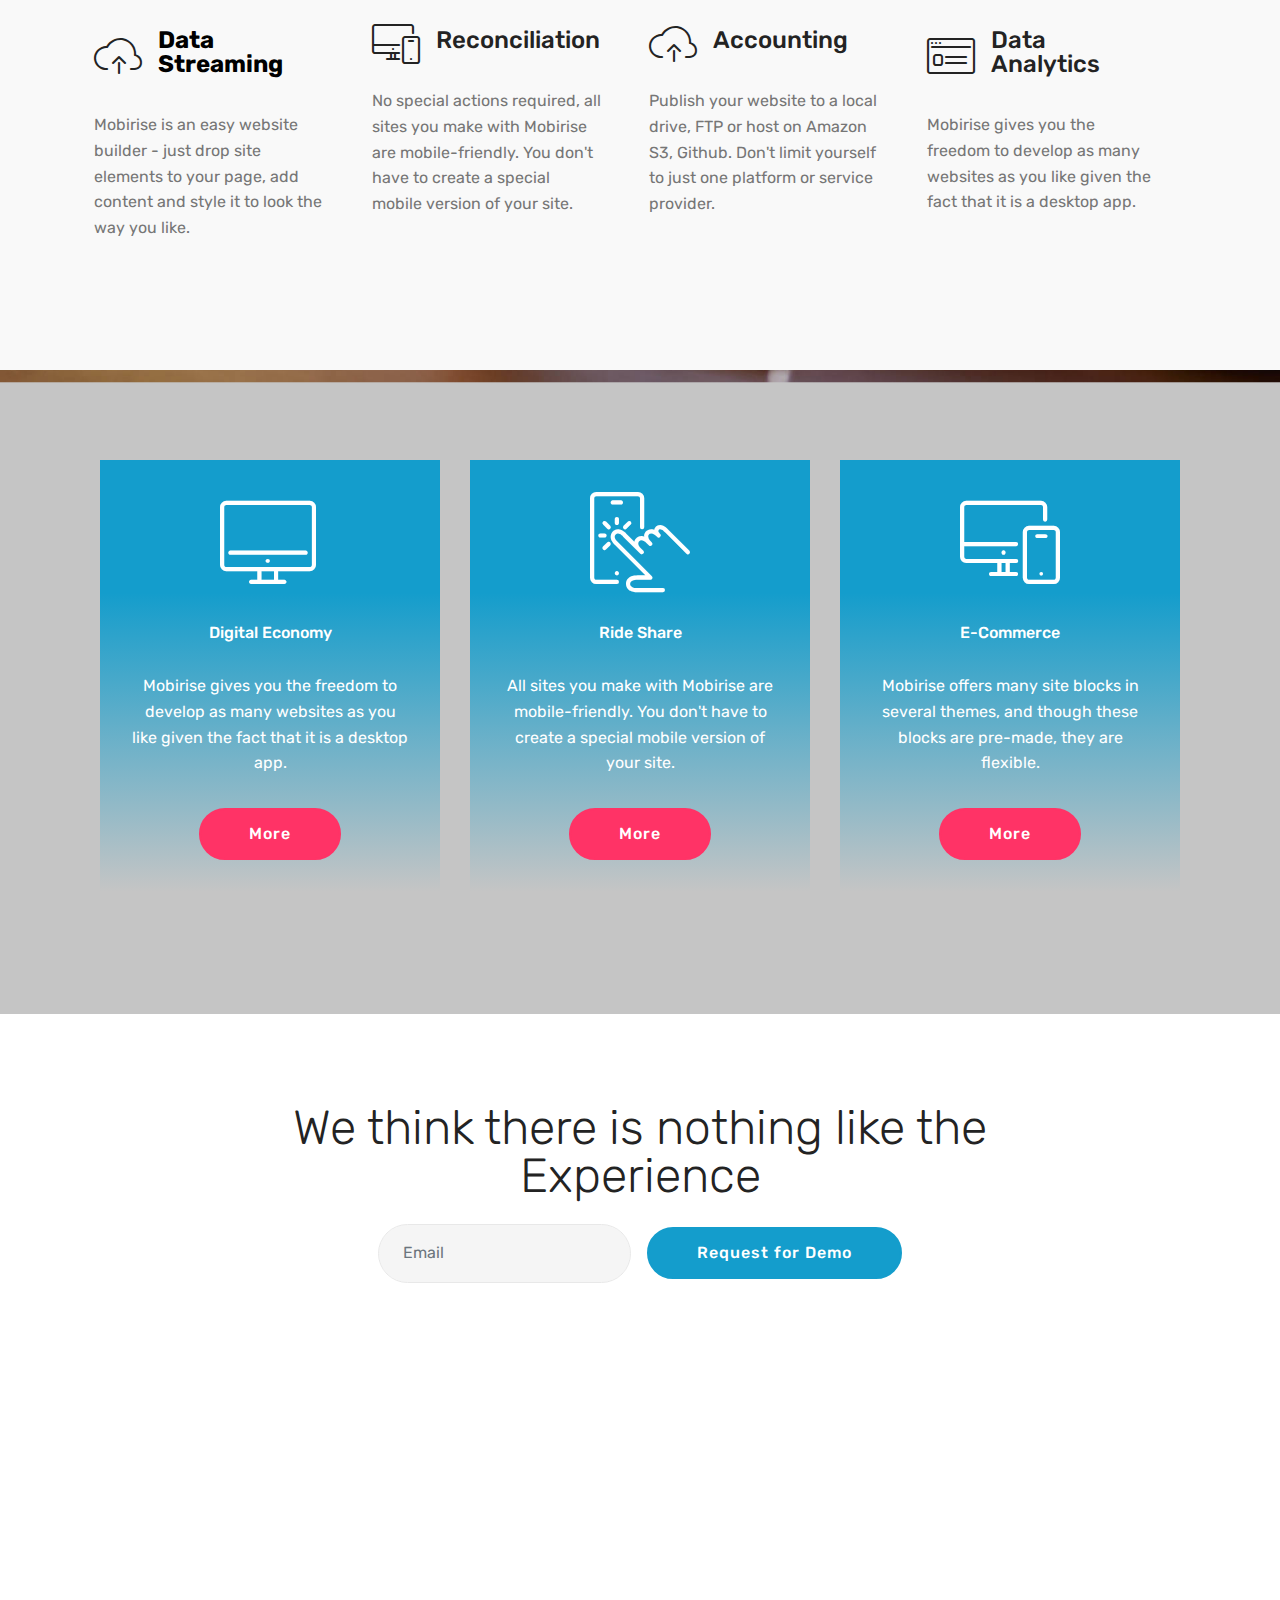
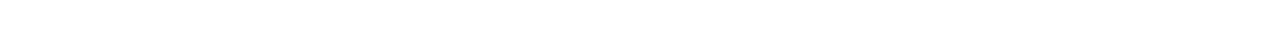
==== commit 163b87f7: "create github pages" ====
--- a/index.html
+++ b/index.html
@@ -6,7 +6,7 @@
   <meta http-equiv="X-UA-Compatible" content="IE=edge">
   <meta name="generator" content="Mobirise v4.8.1, mobirise.com">
   <meta name="viewport" content="width=device-width, initial-scale=1, minimum-scale=1">
-  <link rel="shortcut icon" href="assets/images/white-logo-122x39.png" type="image/x-icon">
+  <link rel="shortcut icon" href="assets/images/white-logo-600x193.png" type="image/x-icon">
   <meta name="description" content="Web Site Generator Description">
   <title>Home</title>
   <link rel="stylesheet" href="assets/web/assets/mobirise-icons/mobirise-icons.css">
@@ -40,19 +40,19 @@
             <div class="navbar-brand">
                 <span class="navbar-logo">
                     <a href="index.html">
-                         <img src="assets/images/white-logo-122x39.png" alt="Mobirise" title="" style="height: 3.8rem;">
+                         <img src="assets/images/white-logo-600x193.png" alt="Mobirise" title="" style="height: 3.8rem;">
                     </a>
                 </span>
                 
             </div>
         </div>
         <div class="collapse navbar-collapse" id="navbarSupportedContent">
-            <ul class="navbar-nav nav-dropdown nav-right" data-app-modern-menu="true"><li class="nav-item dropdown">
-                    <a class="nav-link link text-white dropdown-toggle display-4" href="page1.html" data-toggle="dropdown-submenu" aria-expanded="false"><span class="mbri-extension mbr-iconfont mbr-iconfont-btn"></span>
+            <ul class="navbar-nav nav-dropdown nav-right" data-app-modern-menu="true"><li class="nav-item dropdown open">
+                    <a class="nav-link link text-white dropdown-toggle display-4" href="page1.html" data-toggle="dropdown-submenu" aria-expanded="true"><span class="mbri-extension mbr-iconfont mbr-iconfont-btn"></span>
                         
                         Services
                     </a><div class="dropdown-menu"><a class="text-white dropdown-item display-4" href="page1.html">Data Management</a><a class="text-white dropdown-item display-4" href="page1.html">Reconciliation</a><a class="text-white dropdown-item display-4" href="page1.html">Accounting</a><a class="text-white dropdown-item display-4" href="page1.html">Data Analytics</a></div>
-                </li><li class="nav-item dropdown open"><a class="nav-link link text-white dropdown-toggle display-4" href="https://mobirise.com" data-toggle="dropdown-submenu" aria-expanded="true"><span class="mbri-protect mbr-iconfont mbr-iconfont-btn"></span>
+                </li><li class="nav-item dropdown"><a class="nav-link link text-white dropdown-toggle display-4" href="https://mobirise.com" data-toggle="dropdown-submenu" aria-expanded="false"><span class="mbri-protect mbr-iconfont mbr-iconfont-btn"></span>
                         Use Cases
                     </a><div class="dropdown-menu"><a class="text-white dropdown-item display-4" href="https://mobirise.com">Digital Economy</a><a class="text-white dropdown-item display-4" href="https://mobirise.com">Ride Share</a><a class="text-white dropdown-item display-4" href="https://mobirise.com">E-Commerce</a></div></li><li class="nav-item"><a class="nav-link link text-white display-4" href="https://mobirise.com">
                         </a></li></ul>
@@ -61,122 +61,96 @@
     </nav>
 </section>
 
-<section class="engine"><a href="https://mobiri.se/u">bootstrap html templates</a></section><section class="header6 cid-r2gNL3go1q mbr-fullscreen" data-bg-video="http://www.youtube.com/watch?v=uNCr7NdOJgw" id="header6-4">
-
-    
-
-    <div class="mbr-overlay" style="opacity: 0.5; background-color: rgb(0, 0, 0);">
-    </div>
-
-    <div class="container">
-        <div class="row justify-content-md-center">
-            <div class="mbr-white col-md-10">
-                <h1 class="mbr-section-title align-center mbr-bold pb-3 mbr-fonts-style display-1">
-                    Reconciliation</h1>
-                <p class="mbr-text align-center pb-3 mbr-fonts-style display-5">Business &nbsp;financial processes automation for Reconciliation, Accounting and Reporting</p>
-                <div class="mbr-section-btn align-center">
-                        <a class="btn btn-md btn-primary display-4" href="https://mobirise.com">LEARN MORE</a>
-                        <a class="btn btn-md btn-white-outline display-4" href="https://mobirise.com">LIVE DEMO</a>
-                </div>
-            </div>
-        </div>
-    </div>
-
-    <div class="mbr-arrow hidden-sm-down" aria-hidden="true">
-        <a href="#next">
-            <i class="mbri-down mbr-iconfont"></i>
-        </a>
-    </div>
-</section>
-
-<section class="features12 cid-r2gVkCmBXR" id="features12-8">
-    
-    
-
-    
-
-    <div class="container">
-        <h2 class="mbr-section-title pb-2 mbr-fonts-style display-2">glByte - Reconciliation, Accounting and Reporting</h2>
-        <h3 class="mbr-section-subtitle pb-3 mbr-fonts-style display-5">
-            Click any text or icon to edit or style it. Use the block parameters to hide/show text or icons and change media size.
+<section class="engine"><a href="https://mobiri.se/m">free web design templates</a></section><section class="carousel slide cid-r2iL0F6LSj" data-interval="false" id="slider1-o">
+
+    
+
+    <div class="full-screen"><div class="mbr-slider slide carousel" data-pause="true" data-keyboard="false" data-ride="carousel" data-interval="3000"><ol class="carousel-indicators"><li data-app-prevent-settings="" data-target="#slider1-o" data-slide-to="0"></li><li data-app-prevent-settings="" data-target="#slider1-o" class=" active" data-slide-to="1"></li><li data-app-prevent-settings="" data-target="#slider1-o" data-slide-to="2"></li></ol><div class="carousel-inner" role="listbox"><div class="carousel-item slider-fullscreen-image" data-bg-video-slide="https://www.youtube.com/watch?v=86MKzstijzI"><div class="mbr-overlay"></div><div class="container container-slide"><div class="image_wrapper"><img src="assets/images/3.jpg" style="opacity: 0;"><div class="carousel-caption justify-content-center"><div class="col-10 align-center"><h2 class="mbr-fonts-style display-1">Reconciliation</h2><p class="lead mbr-text mbr-fonts-style display-5">Business  financial processes automation with Reconciliation, Accounting and Reporting</p><div class="mbr-section-btn" buttons="0"><a class="btn btn-info display-4" href="https://mobirise.com">Read More</a> <a class="btn  btn-white-outline display-4" href="https://mobirise.com">Live Demo</a></div></div></div></div></div></div><div class="carousel-item slider-fullscreen-image active" data-bg-video-slide="false" style="background-image: url(assets/images/datapipeline-976x400.jpg);"><div class="container container-slide"><div class="image_wrapper"><div class="mbr-overlay"></div><img src="assets/images/datapipeline-976x400.jpg"><div class="carousel-caption justify-content-center"><div class="col-10 align-center"><h2 class="mbr-fonts-style display-1">Data Streaming</h2><p class="lead mbr-text mbr-fonts-style display-5">Choose from the large selection of latest pre-made blocks - jumbotrons, hero images, parallax scrolling, video backgrounds, hamburger menu, sticky header and more.</p><div class="mbr-section-btn" buttons="0"><a class="btn btn-success display-4" href="https://mobirise.com">FOR WINDOWS</a> <a class="btn  btn-white-outline display-4" href="https://mobirise.com">FOR MAC</a></div></div></div></div></div></div><div class="carousel-item slider-fullscreen-image" data-bg-video-slide="https://www.youtube.com/watch?v=dk9uNWPP7EA"><div class="mbr-overlay"></div><div class="container container-slide"><div class="image_wrapper"><img src="assets/images/2.jpg" style="opacity: 0;"><div class="carousel-caption justify-content-center"><div class="col-10 align-center"><h2 class="mbr-fonts-style display-1">Accounting</h2><p class="lead mbr-text mbr-fonts-style display-5">Slide with youtube video background and color overlay. Title and text are aligned to the left.</p></div></div></div></div></div></div><a data-app-prevent-settings="" class="carousel-control carousel-control-prev" role="button" data-slide="prev" href="#slider1-o"><span aria-hidden="true" class="mbri-left mbr-iconfont"></span><span class="sr-only">Previous</span></a><a data-app-prevent-settings="" class="carousel-control carousel-control-next" role="button" data-slide="next" href="#slider1-o"><span aria-hidden="true" class="mbri-right mbr-iconfont"></span><span class="sr-only">Next</span></a></div></div>
+
+</section>
+
+<section class="features14 cid-r2iUF3C9o9" id="features14-p">
+    
+    
+
+    
+    <div class="container align-center">
+        <h2 class="mbr-section-title pb-3 mbr-fonts-style display-2">glByte - Reconciliation, Accounting and Reporting</h2>
+        <h3 class="mbr-section-subtitle pb-5 mbr-fonts-style display-5">
+            Click any text or icon to edit or style it. Use the block parameters to hide/show text or icons and change media size or position.
         </h3>
-
-        <div class="media-container-row pt-5">
-            <div class="block-content align-right">
-                <div class="card pl-3 pr-3 pb-5">
-                    <div class="mbr-card-img-title">
-                        <div class="card-img pb-3">
-                             <span class="mbri-upload mbr-iconfont"></span>
-                        </div>
-                        <div class="mbr-crt-title">
-                            <h4 class="card-title py-2 mbr-crt-title mbr-fonts-style display-7">
-                                Data Streaming</h4>
+        <div class="media-container-column">
+            <div class="row justify-content-center">
+                <div class="card p-4 col-12 col-md-6 col-lg-3">
+                    <div class="media pb-3">
+                        <div class="card-img align-self-center">
+                            <span class="mbr-iconfont mbri-upload"></span>
+                        </div>
+                        <div class="media-body">
+                            <h4 class="card-title py-2 align-left mbr-fonts-style display-5"><a href="page1.html" class="text-black"><strong>
+                                Data Streaming</strong></a></h4>
                         </div>
                     </div>                
-
-                    <div class="card-box">
-                        <p class="mbr-text mbr-section-text mbr-fonts-style display-7">
-                            Publish your website to a local drive, FTP or host on Amazon S3, Google Cloud, Github Pages. Don't be a hostage to just one platform or service provider.
+                    <div class="card-box align-left">
+                        <p class="mbr-text mbr-fonts-style display-7">
+                           Mobirise is an easy website builder - just drop site elements to your page, add content and style it to look the way you like.
                         </p>
                     </div>
                 </div>
 
-                <div class="card pl-3 pr-3 pb-5">
-                    <div class="mbr-card-img-title">
-                        <div class="card-img pb-3">
-                            <span class="mbri-drag-n-drop2 mbr-iconfont"></span>
-                        </div>
-                        <div class="mbr-crt-title">
-                            <h4 class="card-title py-2 mbr-crt-title mbr-fonts-style display-7">
-                                Accounting</h4>
-                        </div>
-                    </div>
-                    <div class="card-box">
-                        <p class="mbr-text mbr-section-text mbr-fonts-style display-7">
-                            Just drop the blocks into the page, edit content inline and publish - no technical skills required.
+                <div class="card p-4 col-12 col-md-6 col-lg-3">
+                <div class="media pb-3">
+                    <div class="card-img align-self-center">
+                        <span class="mbri-responsive mbr-iconfont"></span>
+                    </div>
+                    <div class="media-body">
+                        <h4 class="card-title py-2 align-left mbr-fonts-style display-5">
+                                Reconciliation</h4>
+                    </div>
+                </div>
+                    <div class="card-box align-left">
+                        <p class="mbr-text mbr-fonts-style display-7">
+                            No special actions required, all sites you make with Mobirise are mobile-friendly. You don't have to create a special mobile version of your site.
                         </p>
                     </div>
                 </div>
-            </div>
-
-            <div class="mbr-figure" style="width: 60%;">
-                <img src="assets/images/06.jpg" alt="Mobirise">
-            </div>
-
-            <div class="block-content align-left  ">
-                <div class="card pl-3 pr-3 pb-5">
-                    <div class="mbr-card-img-title">
-                        <div class="card-img pb-3">
-                             <span class="mbri-features mbr-iconfont"></span>
-                        </div>
-                        <div class="mbr-crt-title">
-                            <h4 class="card-title py-2 mbr-crt-title mbr-fonts-style display-7">
-                                Reconcilation</h4>
-                        </div>
-                    </div>                
-
-                    <div class="card-box">
-                        <p class="mbr-text mbr-section-text mbr-fonts-style display-7">
-                            Mobirise offers several themes that include sliders, galleries, article blocks, counters, accordions, video and many more.
+
+                <div class="card p-4 col-12 col-md-6 col-lg-3">
+                <div class="media pb-3">
+                    <div class="card-img align-self-center">
+                        <span class="mbri-upload mbr-iconfont"></span>
+                    </div>
+                    <div class="media-body">
+                        <h4 class="card-title py-2 align-left mbr-fonts-style display-5">
+                            Accounting<br></h4>
+                    </div>
+                </div>
+                    <div class="card-box align-left">
+                        <p class="mbr-text mbr-fonts-style display-7">
+                           Publish your website to a local drive, FTP or host on Amazon S3, Github. Don't limit yourself to just one platform or service provider.
                         </p>
                     </div>
                 </div>
 
-                <div class="card pl-3 pr-3 pb-5">
-                    <div class="mbr-card-img-title">
-                        <div class="card-img pb-3">
-                            <span class="mbri-sites mbr-iconfont"></span>
-                        </div>
-                        <div class="mbr-crt-title">
-                            <h4 class="card-title py-2 mbr-crt-title mbr-fonts-style display-7">
-                                Data Analytics</h4>
-                        </div>
-                    </div>
-                    <div class="card-box">
-                        <p class="mbr-text mbr-section-text mbr-fonts-style display-7">
-                            Mobirise gives you the freedom to develop as many websites as you like given the fact that it is a desktop app.
+                <div class="card p-4 col-12 col-md-6 col-lg-3">
+                <div class="media pb-3">
+                    <div class="card-img align-self-center">
+                        <span class="mbri-sites mbr-iconfont"></span>
+                    </div>
+                    <div class="media-body">
+                        <h4 class="card-title py-2 align-left mbr-fonts-style display-5">Data Analytics</h4>
+                    </div>
+                </div>
+                    <div class="card-box align-left">
+                        <p class="mbr-text mbr-fonts-style display-7">
+                           Mobirise gives you the freedom to develop as many websites as you like given the fact that it is a desktop app.
                         </p>
                     </div>
+                </div>
+            </div>
+            <div class="media-container-row image-row">
+                <div class="mbr-figure" style="width: 60%;">
+                    <img src="assets/images/glbyte-1204x677.png" alt="Mobirise" title="">
                 </div>
             </div>
         </div>
@@ -193,13 +167,13 @@
     <div class="container">
         <div class="media-container-row">
 
-            <div class="card  col-12 col-md-6 col-lg-3">
+            <div class="card  col-12 col-md-6 col-lg-4">
                 <div class="card-img">
                     <span class="mbri-desktop mbr-iconfont"></span>
                 </div>
                 <div class="card-box align-center">
                     <h4 class="card-title mbr-fonts-style display-7">
-                        Data Streaming</h4>
+                        Digital Economy</h4>
                     <p class="mbr-text mbr-fonts-style display-7">
                        Mobirise gives you the freedom to develop as many websites as you like given the fact that it is a desktop app.
                     </p>
@@ -211,13 +185,13 @@
                 </div>
             </div>
 
-            <div class="card  col-12 col-md-6 col-lg-3">
+            <div class="card  col-12 col-md-6 col-lg-4">
                 <div class="card-img">
                     <span class="mbri-touch mbr-iconfont"></span>
                 </div>
                 <div class="card-box align-center">
                     <h4 class="card-title mbr-fonts-style display-7">
-                        Reconcilation</h4>
+                        Ride Share</h4>
                     <p class="mbr-text mbr-fonts-style display-7">
                        All sites you make with Mobirise are mobile-friendly. You don't have to create a special mobile version of your site.
                     </p>
@@ -229,13 +203,13 @@
                 </div>
             </div>
 
-            <div class="card  col-12 col-md-6 col-lg-3">
+            <div class="card  col-12 col-md-6 col-lg-4">
                 <div class="card-img">
                     <span class="mbri-responsive mbr-iconfont"></span>
                 </div>
                 <div class="card-box align-center">
                     <h4 class="card-title mbr-fonts-style display-7">
-                        Accounting</h4>
+                        E-Commerce</h4>
                     <p class="mbr-text mbr-fonts-style display-7">
                        Mobirise offers many site blocks in several themes, and though these blocks are pre-made, they are flexible.
                     </p>
@@ -247,79 +221,9 @@
                 </div>
             </div>
 
-            <div class="card  col-12 col-md-6 col-lg-3">
-                <div class="card-img">
-                    <span class="mbri-bootstrap mbr-iconfont"></span>
-                </div>
-                <div class="card-box align-center">
-                    <h4 class="card-title mbr-fonts-style display-7">
-                        Data Analytics</h4>
-                    <p class="mbr-text mbr-fonts-style display-7">
-                       Mobirise is an easy website builder - just drop site elements to your page, add content and style it to look the way you like.
-                    </p>
-                    <div class="mbr-section-btn text-center">
-                        <a href="https://mobirise.com" class="btn btn-secondary display-4">
-                            More
-                        </a>
-                    </div>
-                </div>
-            </div>
-        </div>
-    </div>
-</section>
-
-<section class="features6 cid-r2gUMS9fj3" id="features6-6">
-    
-    
-
-    
-    <div class="container">
-        <div class="media-container-row">
-
-            <div class="card p-3 col-12 col-md-6 col-lg-4">
-                <div class="card-img pb-3">
-                    <span class="mbri-bootstrap mbr-iconfont"></span>
-                </div>
-                <div class="card-box">
-                    <h4 class="card-title py-3 mbr-fonts-style display-7">Digital Economy</h4>
-                    <p class="mbr-text mbr-fonts-style display-7">
-                       Mobirise is an easy website builder - just drop site elements to your page, add content and style it to look the way you like.
-                    </p>
-                </div>
-            </div>
-
-            <div class="card p-3 col-12 col-md-6 col-lg-4">
-                <div class="card-img pb-3">
-                    <span class="mbri-touch mbr-iconfont"></span>
-                </div>
-                <div class="card-box">
-                    <h4 class="card-title py-3 mbr-fonts-style display-7">
-                        Ride Share</h4>
-                    <p class="mbr-text mbr-fonts-style display-7">
-                       All sites you make with Mobirise are mobile-friendly. You don't have to create a special mobile version of your site.
-                    </p>
-                </div>
-            </div>
-
-            <div class="card p-3 col-12 col-md-6 col-lg-4">
-                <div class="card-img pb-3">
-                    <span class="mbri-responsive mbr-iconfont"></span>
-                </div>
-                <div class="card-box">
-                    <h4 class="card-title py-3 mbr-fonts-style display-7">
-                        Capital Market</h4>
-                    <p class="mbr-text mbr-fonts-style display-7">
-                       Mobirise offers many site blocks in several themes, and though these blocks are pre-made, they are flexible.
-                    </p>
-                </div>
-            </div>
-
             
-
-        </div>
-
-    </div>
-
+        </div>
+    </div>
 </section>
 
 <section class="mbr-section form3 cid-r2ie7OiW7z" id="form3-k">
@@ -340,7 +244,7 @@
         <div class="row py-2 justify-content-center">
             <div class="col-12 col-lg-6  col-md-8 " data-form-type="formoid">
                 <div data-form-alert="" hidden="">Thanks for Sending request ! Our team will get in touch ASAP.</div>
-                <form class="mbr-form" action="https://mobirise.com/" method="post" data-form-title="Mobirise Form"><input type="hidden" name="email" data-form-email="true" value="mAqunSdZdX6eaYgQWk+GGXe4NftgyW/Fq6Fbb/r876fRqqY2OOIhy1d/M1TGysoQ+zSxbg2Woaj6alPi8lW8CXKI4pQE2nz7tW5+Yh2I8vV8rFlZpwOq2zLGTbs14sRB" data-form-field="Email">
+                <form class="mbr-form" action="https://mobirise.com/" method="post" data-form-title="Mobirise Form"><input type="hidden" name="email" data-form-email="true" value="5NXdvEQkEsx//bDk3VfFmt32e0paYKBWyJIkWbQttu/7sG6FAv8UQvIdpO4Ek4jABG8yMyoqXV27K0GwS53DVcqAw8oqLSGG0YIB6DbJOsacuumZDgBmYCwgCV9k2Zvp" data-form-field="Email">
                     <div class="mbr-subscribe input-group">
                         <input class="form-control" type="email" name="email" placeholder="Email" data-form-field="Email" required="" id="email-form3-k">
                         <span class="input-group-btn"><button href="" type="submit" class="btn btn-primary display-4">Request for Demo</button></span>
@@ -424,8 +328,10 @@
   <script src="assets/touchswipe/jquery.touch-swipe.min.js"></script>
   <script src="assets/ytplayer/jquery.mb.ytplayer.min.js"></script>
   <script src="assets/vimeoplayer/jquery.mb.vimeo_player.js"></script>
+  <script src="assets/bootstrapcarouselswipe/bootstrap-carousel-swipe.js"></script>
   <script src="assets/parallax/jarallax.min.js"></script>
   <script src="assets/theme/js/script.js"></script>
+  <script src="assets/slidervideo/script.js"></script>
   <script src="assets/formoid/formoid.min.js"></script>
   
   
--- a/assets/mobirise/css/mbr-additional.css
+++ b/assets/mobirise/css/mbr-additional.css
@@ -1761,85 +1761,287 @@
 .cid-qTkzRZLJNu .dropdown-item:hover {
   color: #c1c1c1 !important;
 }
-.cid-r2gNL3go1q H1 {
+.cid-r2iL0F6LSj .modal-body .close {
+  background: #1b1b1b;
+}
+.cid-r2iL0F6LSj .modal-body .close span {
+  font-style: normal;
+}
+.cid-r2iL0F6LSj .carousel-inner > .active,
+.cid-r2iL0F6LSj .carousel-inner > .next,
+.cid-r2iL0F6LSj .carousel-inner > .prev {
+  display: table;
+}
+.cid-r2iL0F6LSj .carousel-control .icon-next,
+.cid-r2iL0F6LSj .carousel-control .icon-prev {
+  margin-top: -18px;
+  font-size: 40px;
+  line-height: 27px;
+}
+.cid-r2iL0F6LSj .carousel-control:hover {
+  background: #1b1b1b;
+  color: #fff;
+  opacity: 1;
+}
+@media (max-width: 767px) {
+  .cid-r2iL0F6LSj .container .carousel-control {
+    margin-bottom: 0;
+  }
+}
+.cid-r2iL0F6LSj .boxed-slider {
+  position: relative;
+  padding: 93px 0;
+}
+.cid-r2iL0F6LSj .boxed-slider > div {
+  position: relative;
+}
+.cid-r2iL0F6LSj .container img {
+  width: 100%;
+}
+.cid-r2iL0F6LSj .container img + .row {
+  position: absolute;
+  top: 50%;
+  left: 0;
+  right: 0;
+  -webkit-transform: translateY(-50%);
+  -moz-transform: translateY(-50%);
+  transform: translateY(-50%);
+  z-index: 2;
+}
+.cid-r2iL0F6LSj .mbr-section {
+  padding: 0;
+  background-attachment: scroll;
+}
+.cid-r2iL0F6LSj .mbr-table-cell {
+  padding: 0;
+}
+.cid-r2iL0F6LSj .container .carousel-indicators {
+  margin-bottom: 3px;
+}
+.cid-r2iL0F6LSj .carousel-caption {
+  top: 50%;
+  right: 0;
+  bottom: auto;
+  left: 0;
+  display: flex;
+  align-items: center;
+  -webkit-transform: translateY(-50%);
+  transform: translateY(-50%);
+}
+.cid-r2iL0F6LSj .mbr-overlay {
+  z-index: 1;
+}
+.cid-r2iL0F6LSj .container-slide.container {
+  min-width: 100%;
+  min-height: 100vh;
+  padding: 0;
+}
+.cid-r2iL0F6LSj .carousel-item {
+  background-position: 50% 50%;
+  background-repeat: no-repeat;
+  background-size: cover;
+  -o-transition: -o-transform 0.6s ease-in-out;
+  -webkit-transition: -webkit-transform 0.6s ease-in-out;
+  transition: transform 0.6s ease-in-out, -webkit-transform 0.6s ease-in-out, -o-transform 0.6s ease-in-out;
+  -webkit-backface-visibility: hidden;
+  backface-visibility: hidden;
+  -webkit-perspective: 1000px;
+  perspective: 1000px;
+}
+@media (max-width: 576px) {
+  .cid-r2iL0F6LSj .carousel-item .container {
+    width: 100%;
+  }
+}
+.cid-r2iL0F6LSj .carousel-item-next.carousel-item-left,
+.cid-r2iL0F6LSj .carousel-item-prev.carousel-item-right {
+  -webkit-transform: translate3d(0, 0, 0);
+  transform: translate3d(0, 0, 0);
+}
+.cid-r2iL0F6LSj .active.carousel-item-right,
+.cid-r2iL0F6LSj .carousel-item-next {
+  -webkit-transform: translate3d(100%, 0, 0);
+  transform: translate3d(100%, 0, 0);
+}
+.cid-r2iL0F6LSj .active.carousel-item-left,
+.cid-r2iL0F6LSj .carousel-item-prev {
+  -webkit-transform: translate3d(-100%, 0, 0);
+  transform: translate3d(-100%, 0, 0);
+}
+.cid-r2iL0F6LSj .mbr-slider .carousel-control {
+  top: 50%;
+  width: 70px;
+  height: 70px;
+  margin-top: -1.5rem;
+  font-size: 35px;
+  background-color: rgba(0, 0, 0, 0.5);
+  border: 2px solid #fff;
+  border-radius: 50%;
+  transition: all .3s;
+}
+.cid-r2iL0F6LSj .mbr-slider .carousel-control.carousel-control-prev {
+  left: 0;
+  margin-left: 2.5rem;
+}
+.cid-r2iL0F6LSj .mbr-slider .carousel-control.carousel-control-next {
+  right: 0;
+  margin-right: 2.5rem;
+}
+.cid-r2iL0F6LSj .mbr-slider .carousel-control .mbr-iconfont {
+  font-size: 2rem;
+}
+@media (max-width: 767px) {
+  .cid-r2iL0F6LSj .mbr-slider .carousel-control {
+    top: auto;
+    bottom: 1rem;
+  }
+}
+.cid-r2iL0F6LSj .mbr-slider .carousel-indicators {
+  position: absolute;
+  bottom: 0;
+  margin-bottom: 1.5rem !important;
+}
+.cid-r2iL0F6LSj .mbr-slider .carousel-indicators li {
+  max-width: 20px;
+  width: 20px;
+  height: 20px;
+  max-height: 20px;
+  margin: 3px;
+  background-color: rgba(0, 0, 0, 0.5);
+  border: 2px solid #fff;
+  border-radius: 50%;
+  opacity: .5;
+  transition: all .3s;
+}
+.cid-r2iL0F6LSj .mbr-slider .carousel-indicators li.active,
+.cid-r2iL0F6LSj .mbr-slider .carousel-indicators li:hover {
+  opacity: .9;
+}
+.cid-r2iL0F6LSj .mbr-slider .carousel-indicators li::after,
+.cid-r2iL0F6LSj .mbr-slider .carousel-indicators li::before {
+  content: none;
+}
+.cid-r2iL0F6LSj .mbr-slider .carousel-indicators.ie-fix {
+  left: 50%;
+  display: block;
+  width: 60%;
+  margin-left: -30%;
   text-align: center;
 }
-.cid-r2gVkCmBXR {
+@media (max-width: 576px) {
+  .cid-r2iL0F6LSj .mbr-slider .carousel-indicators {
+    display: none !important;
+  }
+}
+.cid-r2iL0F6LSj .mbr-slider > .container img {
+  width: 100%;
+}
+.cid-r2iL0F6LSj .mbr-slider > .container img + .row {
+  position: absolute;
+  top: 50%;
+  right: 0;
+  left: 0;
+  z-index: 2;
+  -moz-transform: translateY(-50%);
+  -webkit-transform: translateY(-50%);
+  transform: translateY(-50%);
+}
+.cid-r2iL0F6LSj .mbr-slider > .container .carousel-indicators {
+  margin-bottom: 3px;
+}
+@media (max-width: 576px) {
+  .cid-r2iL0F6LSj .mbr-slider > .container .carousel-control {
+    margin-bottom: 0;
+  }
+}
+.cid-r2iL0F6LSj .mbr-slider .mbr-section {
+  padding: 0;
+  background-attachment: scroll;
+}
+.cid-r2iL0F6LSj .mbr-slider .mbr-table-cell {
+  padding: 0;
+}
+.cid-r2iL0F6LSj .carousel-item .container.container-slide {
+  position: initial;
+  width: auto;
+  min-height: 0;
+}
+.cid-r2iL0F6LSj .full-screen .slider-fullscreen-image {
+  min-height: 100vh;
+  background-repeat: no-repeat;
+  background-position: 50% 50%;
+  background-size: cover;
+}
+.cid-r2iL0F6LSj .full-screen .slider-fullscreen-image.active {
+  display: -o-flex;
+}
+.cid-r2iL0F6LSj .full-screen .container {
+  width: auto;
+  padding-right: 0;
+  padding-left: 0;
+}
+.cid-r2iL0F6LSj .full-screen .carousel-item .container.container-slide {
+  width: 100%;
+  min-height: 100vh;
+  padding: 0;
+}
+.cid-r2iL0F6LSj .full-screen .carousel-item .container.container-slide img {
+  display: none;
+}
+.cid-r2iL0F6LSj .mbr-background-video-preview {
+  position: absolute;
+  top: 0;
+  right: 0;
+  bottom: 0;
+  left: 0;
+}
+.cid-r2iL0F6LSj .mbr-overlay ~ .container-slide {
+  z-index: auto;
+}
+.cid-r2iL0F6LSj H2 {
+  text-align: center;
+}
+.cid-r2iUF3C9o9 {
   padding-top: 90px;
   padding-bottom: 90px;
   background-color: #f9f9f9;
 }
-.cid-r2gVkCmBXR h2 {
-  text-align: center;
-}
-.cid-r2gVkCmBXR h3 {
-  text-align: center;
+.cid-r2iUF3C9o9 h3 {
   font-weight: 300;
 }
-.cid-r2gVkCmBXR p {
+.cid-r2iUF3C9o9 .card-img {
+  width: initial;
+}
+.cid-r2iUF3C9o9 .card-img .mbr-iconfont {
+  font-size: 48px;
+  padding-right: 1rem;
+}
+.cid-r2iUF3C9o9 .media-container-row {
+  word-wrap: break-word;
+  padding-bottom: 2rem;
+  height: 100%;
+}
+.cid-r2iUF3C9o9 .media {
+  margin: initial;
+  align-items: center;
+}
+.cid-r2iUF3C9o9 .mbr-section-subtitle {
   color: #767676;
 }
-.cid-r2gVkCmBXR .block-content {
+.cid-r2iUF3C9o9 .mbr-text {
+  color: #767676;
+}
+.cid-r2iUF3C9o9 .media-container-column {
   display: -webkit-flex;
   flex-direction: column;
   -webkit-flex-direction: column;
-  flex-basis: 100%;
-  -webkit-flex-basis: 100%;
-}
-.cid-r2gVkCmBXR .mbr-figure {
-  align-self: flex-start;
-  -webkit-align-self: flex-start;
-  flex-shrink: 0;
-  -webkit-flex-shrink: 0;
-}
-.cid-r2gVkCmBXR .media-container-row {
-  word-wrap: break-word;
-  word-break: break-word;
-}
-.cid-r2gVkCmBXR .mbr-section-subtitle {
-  color: #767676;
-}
-.cid-r2gVkCmBXR .card-title {
-  font-weight: 500;
-}
-.cid-r2gVkCmBXR .card-img {
-  text-align: inherit;
-}
-.cid-r2gVkCmBXR .card-img span {
-  font-size: 48px;
-  color: #707070;
-}
-@media (min-width: 992px) {
-  .cid-r2gVkCmBXR .mbr-figure {
-    padding-right: 2rem;
-    padding-left: 2rem;
-  }
-}
-@media (max-width: 991px) {
-  .cid-r2gVkCmBXR .mbr-figure {
-    margin-bottom: 2rem;
-  }
-}
-@media (max-width: 991px) and (min-width: 768px) {
-  .cid-r2gVkCmBXR .mbr-figure {
-    padding-right: 0;
-    padding-bottom: 1rem;
-    padding-top: 1rem;
-  }
-  .cid-r2gVkCmBXR .block-content {
-    flex-direction: row;
-    -webkit-flex-direction: row;
-    text-align: center;
-  }
-  .cid-r2gVkCmBXR .block-content .card {
-    flex-basis: 100%;
-    -webkit-flex-basis: 100%;
-  }
+  flex-direction: column-reverse;
+  -webkit-flex-direction: column-reverse;
 }
 .cid-r2gUOcLEbT {
   padding-top: 90px;
   padding-bottom: 90px;
-  background-image: url("../../../assets/images/background6.jpg");
+  background-image: url("../../../assets/images/mbr-1920x1281.jpg");
 }
 .cid-r2gUOcLEbT h4 {
   font-weight: 500;
@@ -1879,35 +2081,6 @@
 .cid-r2gUOcLEbT .card-box .mbr-section-btn a {
   margin-top: 1rem;
   margin-bottom: 0;
-}
-.cid-r2gUMS9fj3 {
-  padding-top: 90px;
-  padding-bottom: 90px;
-  background-color: #efefef;
-}
-.cid-r2gUMS9fj3 h4 {
-  text-align: left;
-  font-weight: 500;
-}
-.cid-r2gUMS9fj3 p {
-  color: #767676;
-  text-align: left;
-  margin-bottom: 0;
-}
-.cid-r2gUMS9fj3 .card-img {
-  text-align: left;
-  background-color: #ffffff;
-  border-bottom-right-radius: 0;
-  border-bottom-left-radius: 0;
-  padding: 3rem 2.5rem 0 2.5rem;
-}
-.cid-r2gUMS9fj3 .card-img span {
-  font-size: 72px;
-  color: #707070;
-}
-.cid-r2gUMS9fj3 .card-box {
-  padding: 0rem 2.5rem 3rem 2.5rem;
-  background-color: #ffffff;
 }
 .cid-r2ie7OiW7z {
   padding-top: 90px;
@@ -2459,7 +2632,7 @@
   color: #c1c1c1 !important;
 }
 .cid-r2hk2Vdlse {
-  background-image: url("../../../assets/images/75886-1920x1200.jpg");
+  background-image: url("../../../assets/images/mbr-1920x1187.jpg");
 }
 .cid-r2hk2Vdlse h1 {
   color: #616161;
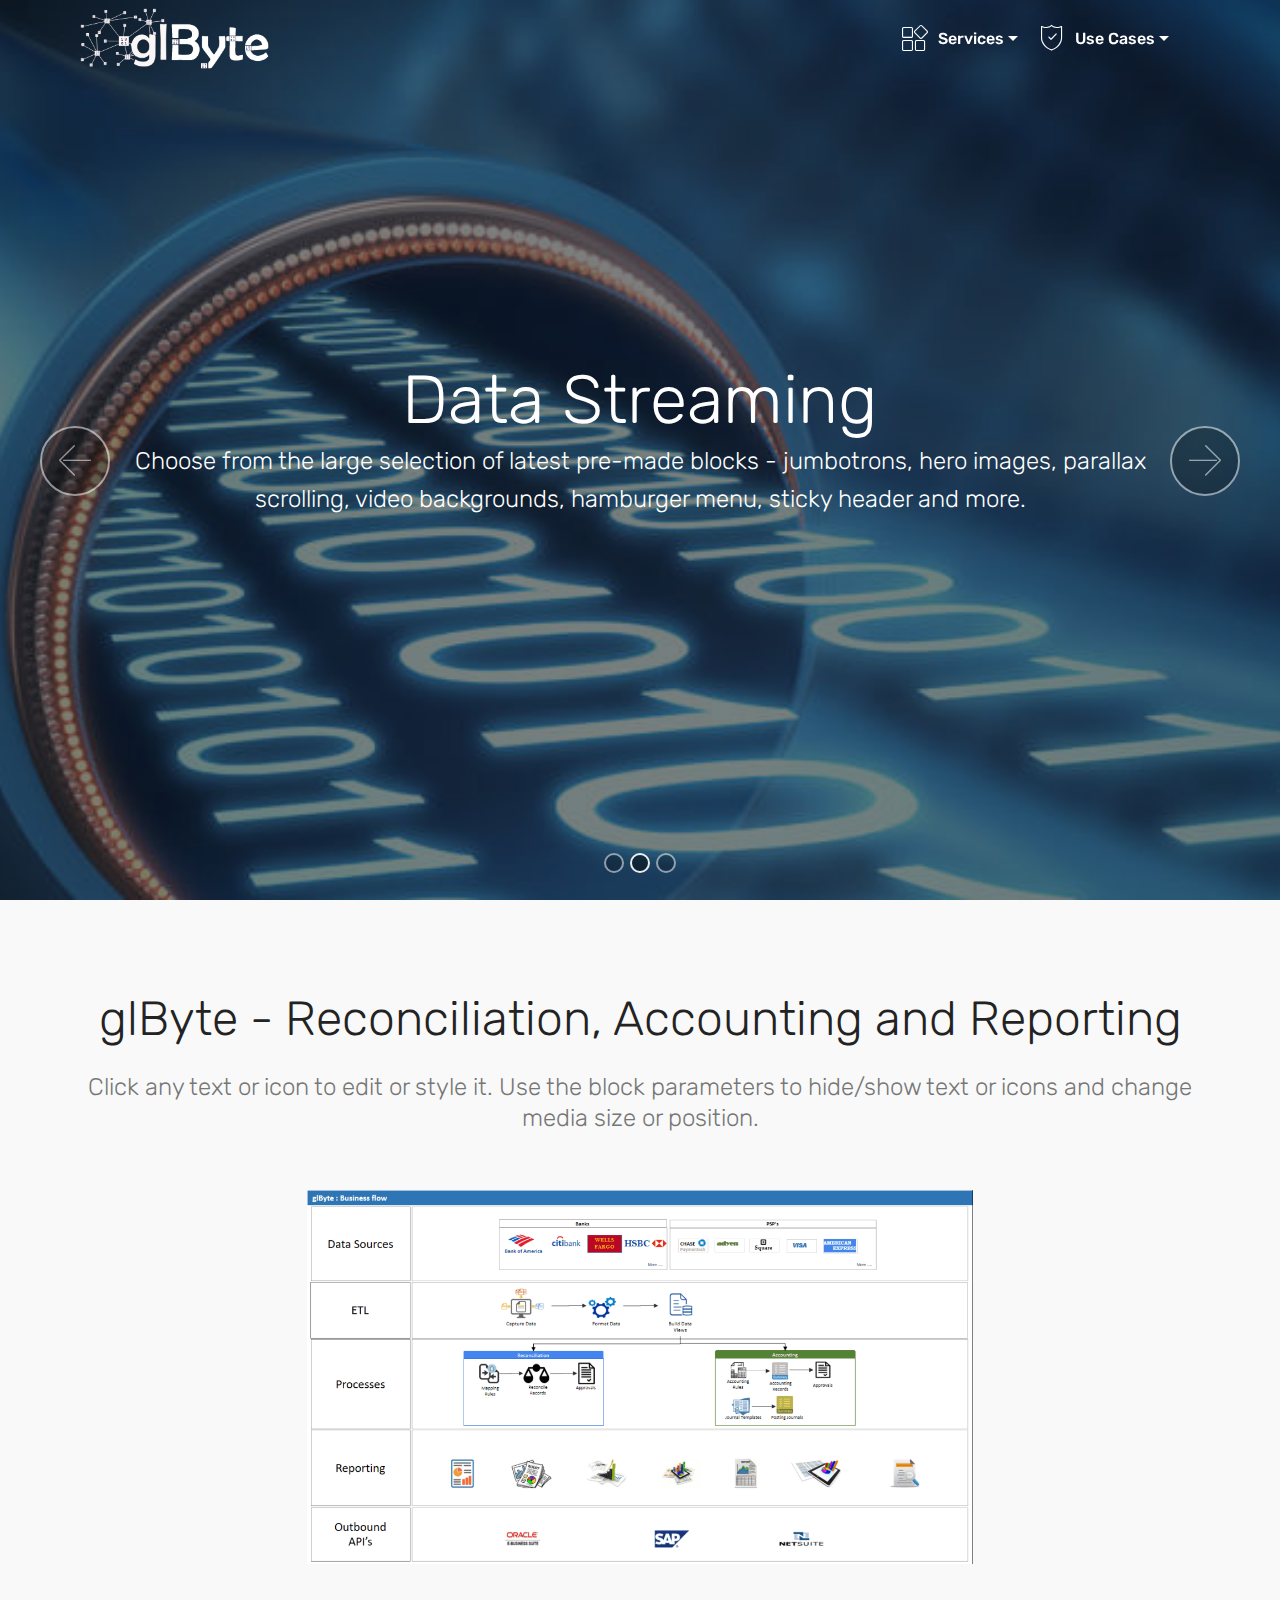
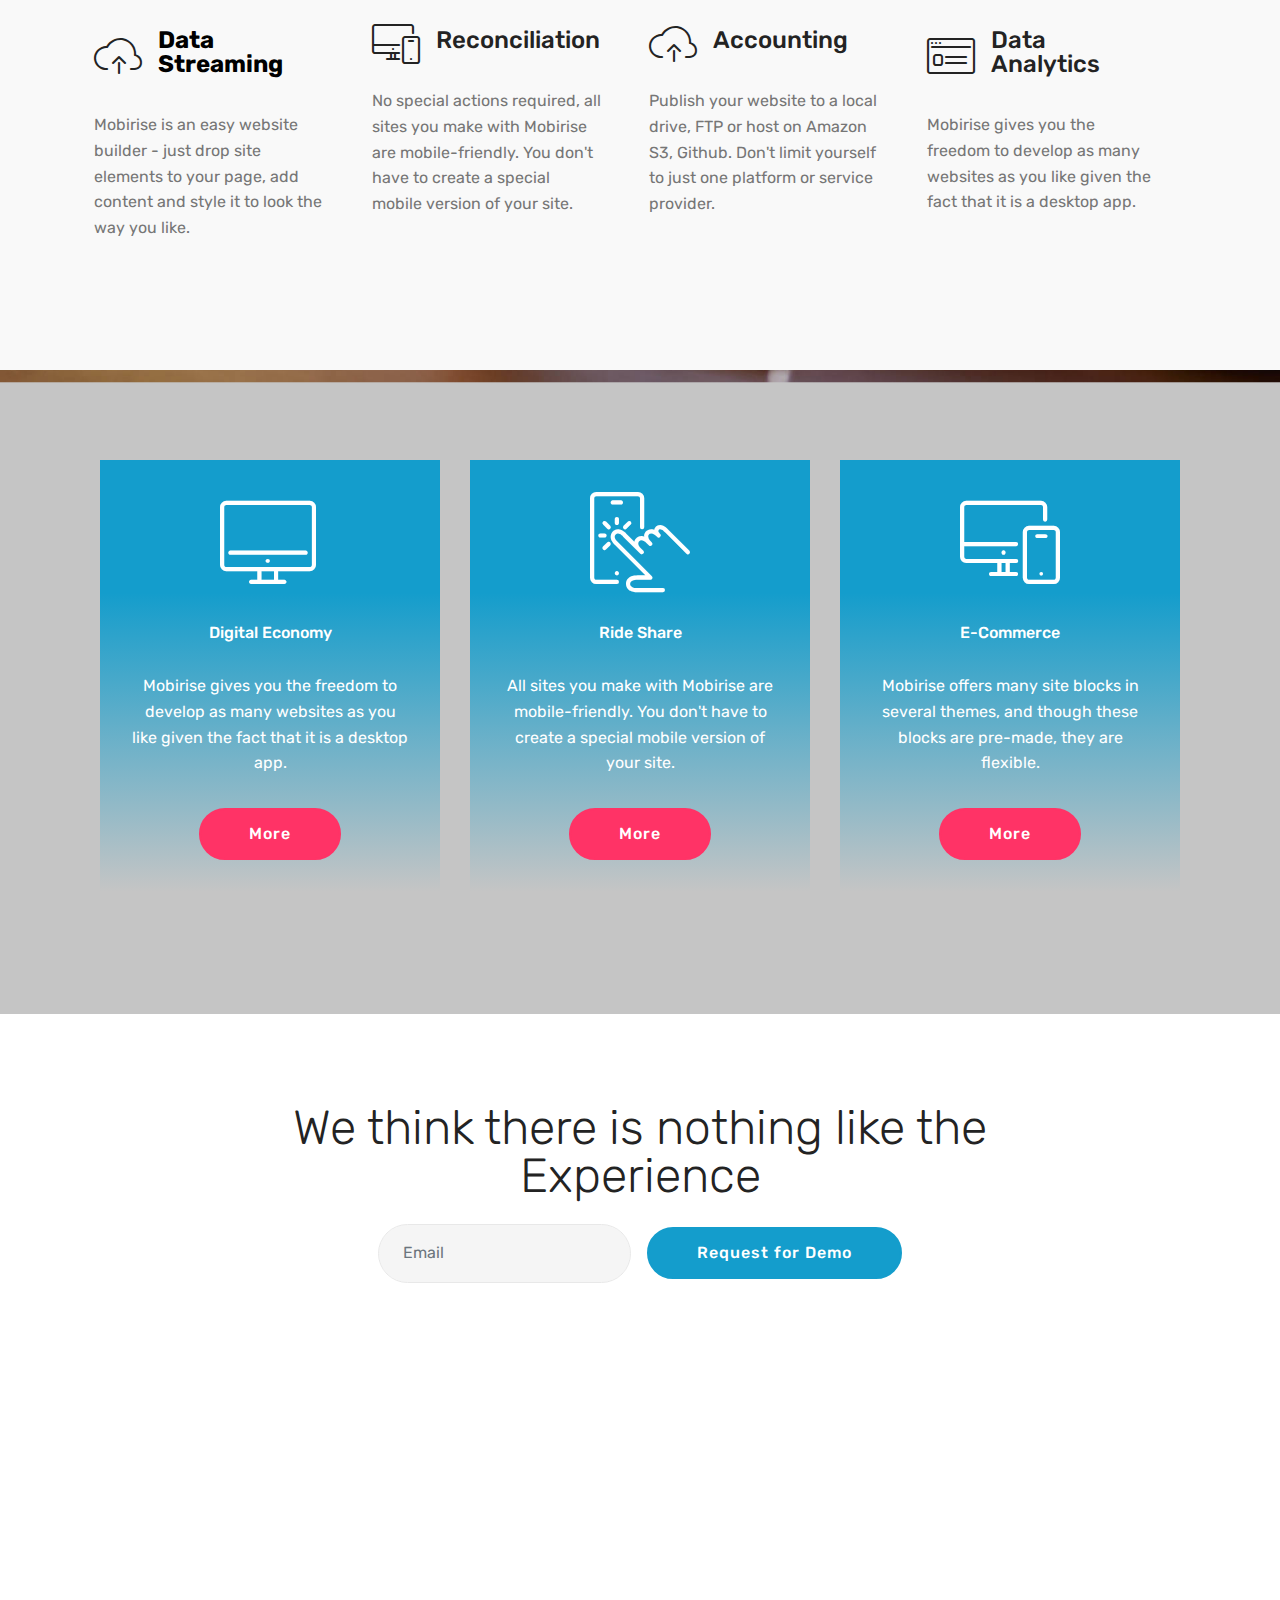
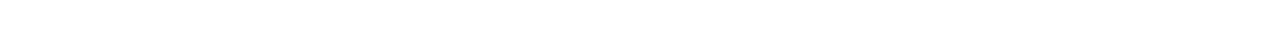
==== commit f4256124: "create github pages" ====
--- a/index.html
+++ b/index.html
@@ -61,11 +61,11 @@
     </nav>
 </section>
 
-<section class="engine"><a href="https://mobiri.se/m">free web design templates</a></section><section class="carousel slide cid-r2iL0F6LSj" data-interval="false" id="slider1-o">
-
-    
-
-    <div class="full-screen"><div class="mbr-slider slide carousel" data-pause="true" data-keyboard="false" data-ride="carousel" data-interval="3000"><ol class="carousel-indicators"><li data-app-prevent-settings="" data-target="#slider1-o" data-slide-to="0"></li><li data-app-prevent-settings="" data-target="#slider1-o" class=" active" data-slide-to="1"></li><li data-app-prevent-settings="" data-target="#slider1-o" data-slide-to="2"></li></ol><div class="carousel-inner" role="listbox"><div class="carousel-item slider-fullscreen-image" data-bg-video-slide="https://www.youtube.com/watch?v=86MKzstijzI"><div class="mbr-overlay"></div><div class="container container-slide"><div class="image_wrapper"><img src="assets/images/3.jpg" style="opacity: 0;"><div class="carousel-caption justify-content-center"><div class="col-10 align-center"><h2 class="mbr-fonts-style display-1">Reconciliation</h2><p class="lead mbr-text mbr-fonts-style display-5">Business  financial processes automation with Reconciliation, Accounting and Reporting</p><div class="mbr-section-btn" buttons="0"><a class="btn btn-info display-4" href="https://mobirise.com">Read More</a> <a class="btn  btn-white-outline display-4" href="https://mobirise.com">Live Demo</a></div></div></div></div></div></div><div class="carousel-item slider-fullscreen-image active" data-bg-video-slide="false" style="background-image: url(assets/images/datapipeline-976x400.jpg);"><div class="container container-slide"><div class="image_wrapper"><div class="mbr-overlay"></div><img src="assets/images/datapipeline-976x400.jpg"><div class="carousel-caption justify-content-center"><div class="col-10 align-center"><h2 class="mbr-fonts-style display-1">Data Streaming</h2><p class="lead mbr-text mbr-fonts-style display-5">Choose from the large selection of latest pre-made blocks - jumbotrons, hero images, parallax scrolling, video backgrounds, hamburger menu, sticky header and more.</p><div class="mbr-section-btn" buttons="0"><a class="btn btn-success display-4" href="https://mobirise.com">FOR WINDOWS</a> <a class="btn  btn-white-outline display-4" href="https://mobirise.com">FOR MAC</a></div></div></div></div></div></div><div class="carousel-item slider-fullscreen-image" data-bg-video-slide="https://www.youtube.com/watch?v=dk9uNWPP7EA"><div class="mbr-overlay"></div><div class="container container-slide"><div class="image_wrapper"><img src="assets/images/2.jpg" style="opacity: 0;"><div class="carousel-caption justify-content-center"><div class="col-10 align-center"><h2 class="mbr-fonts-style display-1">Accounting</h2><p class="lead mbr-text mbr-fonts-style display-5">Slide with youtube video background and color overlay. Title and text are aligned to the left.</p></div></div></div></div></div></div><a data-app-prevent-settings="" class="carousel-control carousel-control-prev" role="button" data-slide="prev" href="#slider1-o"><span aria-hidden="true" class="mbri-left mbr-iconfont"></span><span class="sr-only">Previous</span></a><a data-app-prevent-settings="" class="carousel-control carousel-control-next" role="button" data-slide="next" href="#slider1-o"><span aria-hidden="true" class="mbri-right mbr-iconfont"></span><span class="sr-only">Next</span></a></div></div>
+<section class="engine"><a href="https://mobiri.se/l">free web templates</a></section><section class="carousel slide cid-r2iL0F6LSj" data-interval="false" id="slider1-o">
+
+    
+
+    <div class="full-screen"><div class="mbr-slider slide carousel" data-pause="true" data-keyboard="false" data-ride="carousel" data-interval="4000"><ol class="carousel-indicators"><li data-app-prevent-settings="" data-target="#slider1-o" data-slide-to="0"></li><li data-app-prevent-settings="" data-target="#slider1-o" class=" active" data-slide-to="1"></li><li data-app-prevent-settings="" data-target="#slider1-o" data-slide-to="2"></li></ol><div class="carousel-inner" role="listbox"><div class="carousel-item slider-fullscreen-image" data-bg-video-slide="https://www.youtube.com/watch?v=86MKzstijzI"><div class="mbr-overlay"></div><div class="container container-slide"><div class="image_wrapper"><img src="assets/images/3.jpg" style="opacity: 0;"><div class="carousel-caption justify-content-center"><div class="col-10 align-center"><h2 class="mbr-fonts-style display-1">Reconciliation</h2><p class="lead mbr-text mbr-fonts-style display-5">Business  financial processes automation with Reconciliation, Accounting and Reporting</p><div class="mbr-section-btn" buttons="0"><a class="btn btn-info display-4" href="https://mobirise.com">Read More</a> <a class="btn  btn-white-outline display-4" href="https://mobirise.com">Live Demo</a></div></div></div></div></div></div><div class="carousel-item slider-fullscreen-image active" data-bg-video-slide="false" style="background-image: url(assets/images/datapipeline-976x400.jpg);"><div class="container container-slide"><div class="image_wrapper"><div class="mbr-overlay"></div><img src="assets/images/datapipeline-976x400.jpg"><div class="carousel-caption justify-content-center"><div class="col-10 align-center"><h2 class="mbr-fonts-style display-1">Data Streaming</h2><p class="lead mbr-text mbr-fonts-style display-5">Choose from the large selection of latest pre-made blocks - jumbotrons, hero images, parallax scrolling, video backgrounds, hamburger menu, sticky header and more.</p></div></div></div></div></div><div class="carousel-item slider-fullscreen-image" data-bg-video-slide="https://www.youtube.com/watch?v=dk9uNWPP7EA"><div class="mbr-overlay"></div><div class="container container-slide"><div class="image_wrapper"><img src="assets/images/2.jpg" style="opacity: 0;"><div class="carousel-caption justify-content-center"><div class="col-10 align-center"><h2 class="mbr-fonts-style display-1">Accounting</h2><p class="lead mbr-text mbr-fonts-style display-5">Slide with youtube video background and color overlay. Title and text are aligned to the left.</p></div></div></div></div></div></div><a data-app-prevent-settings="" class="carousel-control carousel-control-prev" role="button" data-slide="prev" href="#slider1-o"><span aria-hidden="true" class="mbri-left mbr-iconfont"></span><span class="sr-only">Previous</span></a><a data-app-prevent-settings="" class="carousel-control carousel-control-next" role="button" data-slide="next" href="#slider1-o"><span aria-hidden="true" class="mbri-right mbr-iconfont"></span><span class="sr-only">Next</span></a></div></div>
 
 </section>
 
@@ -244,7 +244,7 @@
         <div class="row py-2 justify-content-center">
             <div class="col-12 col-lg-6  col-md-8 " data-form-type="formoid">
                 <div data-form-alert="" hidden="">Thanks for Sending request ! Our team will get in touch ASAP.</div>
-                <form class="mbr-form" action="https://mobirise.com/" method="post" data-form-title="Mobirise Form"><input type="hidden" name="email" data-form-email="true" value="5NXdvEQkEsx//bDk3VfFmt32e0paYKBWyJIkWbQttu/7sG6FAv8UQvIdpO4Ek4jABG8yMyoqXV27K0GwS53DVcqAw8oqLSGG0YIB6DbJOsacuumZDgBmYCwgCV9k2Zvp" data-form-field="Email">
+                <form class="mbr-form" action="https://mobirise.com/" method="post" data-form-title="Mobirise Form"><input type="hidden" name="email" data-form-email="true" value="NiRjuxzwOIkHbHjFaf0szRFsDgzs5NpAXhAXaN/p1TvhBoyixuBjL4NKFsybGh6rin4kpzG+fNO68VDeKfxeOWEPEgIuC6/5WWV6IU2GmxrdefzBI/I5vQBh1Ka7YsAn" data-form-field="Email">
                     <div class="mbr-subscribe input-group">
                         <input class="form-control" type="email" name="email" placeholder="Email" data-form-field="Email" required="" id="email-form3-k">
                         <span class="input-group-btn"><button href="" type="submit" class="btn btn-primary display-4">Request for Demo</button></span>
--- a/assets/mobirise/css/mbr-additional.css
+++ b/assets/mobirise/css/mbr-additional.css
@@ -1374,12 +1374,12 @@
 }
 .cid-qTkzRZLJNu .navbar {
   padding: .5rem 0;
-  background: #232323;
+  background: #073b4c;
   transition: none;
   min-height: 77px;
 }
 .cid-qTkzRZLJNu .navbar-dropdown.bg-color.transparent.opened {
-  background: #232323;
+  background: #073b4c;
 }
 .cid-qTkzRZLJNu a {
   font-style: normal;
@@ -1463,7 +1463,7 @@
   padding-bottom: 0;
 }
 .cid-qTkzRZLJNu .dropdown .dropdown-menu {
-  background: #232323;
+  background: #073b4c;
   display: none;
   position: absolute;
   min-width: 5rem;
@@ -2242,48 +2242,48 @@
     -webkit-justify-content: center;
   }
 }
-.cid-r2hMA5iIUa .navbar {
+.cid-r2j8093HNF .navbar {
   padding: .5rem 0;
-  background: #232323;
+  background: #073b4c;
   transition: none;
   min-height: 77px;
 }
-.cid-r2hMA5iIUa .navbar-dropdown.bg-color.transparent.opened {
-  background: #232323;
-}
-.cid-r2hMA5iIUa a {
+.cid-r2j8093HNF .navbar-dropdown.bg-color.transparent.opened {
+  background: #073b4c;
+}
+.cid-r2j8093HNF a {
   font-style: normal;
 }
-.cid-r2hMA5iIUa .nav-item span {
+.cid-r2j8093HNF .nav-item span {
   padding-right: 0.4em;
   line-height: 0.5em;
   vertical-align: text-bottom;
   position: relative;
   text-decoration: none;
 }
-.cid-r2hMA5iIUa .nav-item a {
+.cid-r2j8093HNF .nav-item a {
   display: flex;
   align-items: center;
   justify-content: center;
   padding: 0.7rem 0 !important;
   margin: 0rem .65rem !important;
 }
-.cid-r2hMA5iIUa .nav-item:focus,
-.cid-r2hMA5iIUa .nav-link:focus {
+.cid-r2j8093HNF .nav-item:focus,
+.cid-r2j8093HNF .nav-link:focus {
   outline: none;
 }
-.cid-r2hMA5iIUa .btn {
+.cid-r2j8093HNF .btn {
   padding: 0.4rem 1.5rem;
   display: inline-flex;
   align-items: center;
 }
-.cid-r2hMA5iIUa .btn .mbr-iconfont {
+.cid-r2j8093HNF .btn .mbr-iconfont {
   font-size: 1.6rem;
 }
-.cid-r2hMA5iIUa .menu-logo {
+.cid-r2j8093HNF .menu-logo {
   margin-right: auto;
 }
-.cid-r2hMA5iIUa .menu-logo .navbar-brand {
+.cid-r2j8093HNF .menu-logo .navbar-brand {
   display: flex;
   margin-left: 5rem;
   padding: 0;
@@ -2291,7 +2291,7 @@
   min-height: 3.8rem;
   align-items: center;
 }
-.cid-r2hMA5iIUa .menu-logo .navbar-brand .navbar-caption-wrap {
+.cid-r2j8093HNF .menu-logo .navbar-brand .navbar-caption-wrap {
   display: -webkit-flex;
   -webkit-align-items: center;
   align-items: center;
@@ -2299,41 +2299,41 @@
   min-width: 7rem;
   margin: .3rem 0;
 }
-.cid-r2hMA5iIUa .menu-logo .navbar-brand .navbar-caption-wrap .navbar-caption {
+.cid-r2j8093HNF .menu-logo .navbar-brand .navbar-caption-wrap .navbar-caption {
   line-height: 1.2rem !important;
   padding-right: 2rem;
 }
-.cid-r2hMA5iIUa .menu-logo .navbar-brand .navbar-logo {
+.cid-r2j8093HNF .menu-logo .navbar-brand .navbar-logo {
   font-size: 4rem;
   transition: font-size 0.25s;
 }
-.cid-r2hMA5iIUa .menu-logo .navbar-brand .navbar-logo img {
+.cid-r2j8093HNF .menu-logo .navbar-brand .navbar-logo img {
   display: flex;
 }
-.cid-r2hMA5iIUa .menu-logo .navbar-brand .navbar-logo .mbr-iconfont {
+.cid-r2j8093HNF .menu-logo .navbar-brand .navbar-logo .mbr-iconfont {
   transition: font-size 0.25s;
 }
-.cid-r2hMA5iIUa .navbar-toggleable-sm .navbar-collapse {
+.cid-r2j8093HNF .navbar-toggleable-sm .navbar-collapse {
   justify-content: flex-end;
   -webkit-justify-content: flex-end;
   padding-right: 5rem;
   width: auto;
 }
-.cid-r2hMA5iIUa .navbar-toggleable-sm .navbar-collapse .navbar-nav {
+.cid-r2j8093HNF .navbar-toggleable-sm .navbar-collapse .navbar-nav {
   flex-wrap: wrap;
   -webkit-flex-wrap: wrap;
   padding-left: 0;
 }
-.cid-r2hMA5iIUa .navbar-toggleable-sm .navbar-collapse .navbar-nav .nav-item {
+.cid-r2j8093HNF .navbar-toggleable-sm .navbar-collapse .navbar-nav .nav-item {
   -webkit-align-self: center;
   align-self: center;
 }
-.cid-r2hMA5iIUa .navbar-toggleable-sm .navbar-collapse .navbar-buttons {
+.cid-r2j8093HNF .navbar-toggleable-sm .navbar-collapse .navbar-buttons {
   padding-left: 0;
   padding-bottom: 0;
 }
-.cid-r2hMA5iIUa .dropdown .dropdown-menu {
-  background: #232323;
+.cid-r2j8093HNF .dropdown .dropdown-menu {
+  background: #073b4c;
   display: none;
   position: absolute;
   min-width: 5rem;
@@ -2341,20 +2341,20 @@
   padding-bottom: 1.4rem;
   text-align: left;
 }
-.cid-r2hMA5iIUa .dropdown .dropdown-menu .dropdown-item {
+.cid-r2j8093HNF .dropdown .dropdown-menu .dropdown-item {
   width: auto;
   padding: 0.235em 1.5385em 0.235em 1.5385em !important;
 }
-.cid-r2hMA5iIUa .dropdown .dropdown-menu .dropdown-item::after {
+.cid-r2j8093HNF .dropdown .dropdown-menu .dropdown-item::after {
   right: 0.5rem;
 }
-.cid-r2hMA5iIUa .dropdown .dropdown-menu .dropdown-submenu {
+.cid-r2j8093HNF .dropdown .dropdown-menu .dropdown-submenu {
   margin: 0;
 }
-.cid-r2hMA5iIUa .dropdown.open > .dropdown-menu {
+.cid-r2j8093HNF .dropdown.open > .dropdown-menu {
   display: block;
 }
-.cid-r2hMA5iIUa .navbar-toggleable-sm.opened:after {
+.cid-r2j8093HNF .navbar-toggleable-sm.opened:after {
   position: absolute;
   width: 100vw;
   height: 100vh;
@@ -2366,28 +2366,28 @@
   -webkit-transform: translateY(100%);
   z-index: 1000;
 }
-.cid-r2hMA5iIUa .navbar.navbar-short {
+.cid-r2j8093HNF .navbar.navbar-short {
   min-height: 60px;
   transition: all .2s;
 }
-.cid-r2hMA5iIUa .navbar.navbar-short .navbar-toggler-right {
+.cid-r2j8093HNF .navbar.navbar-short .navbar-toggler-right {
   top: 20px;
 }
-.cid-r2hMA5iIUa .navbar.navbar-short .navbar-logo a {
+.cid-r2j8093HNF .navbar.navbar-short .navbar-logo a {
   font-size: 2.5rem !important;
   line-height: 2.5rem;
   transition: font-size 0.25s;
 }
-.cid-r2hMA5iIUa .navbar.navbar-short .navbar-logo a .mbr-iconfont {
+.cid-r2j8093HNF .navbar.navbar-short .navbar-logo a .mbr-iconfont {
   font-size: 2.5rem !important;
 }
-.cid-r2hMA5iIUa .navbar.navbar-short .navbar-logo a img {
+.cid-r2j8093HNF .navbar.navbar-short .navbar-logo a img {
   height: 3rem !important;
 }
-.cid-r2hMA5iIUa .navbar.navbar-short .navbar-brand {
+.cid-r2j8093HNF .navbar.navbar-short .navbar-brand {
   min-height: 3rem;
 }
-.cid-r2hMA5iIUa button.navbar-toggler {
+.cid-r2j8093HNF button.navbar-toggler {
   width: 31px;
   height: 18px;
   cursor: pointer;
@@ -2395,10 +2395,10 @@
   top: 1.5rem;
   right: 1rem;
 }
-.cid-r2hMA5iIUa button.navbar-toggler:focus {
+.cid-r2j8093HNF button.navbar-toggler:focus {
   outline: none;
 }
-.cid-r2hMA5iIUa button.navbar-toggler .hamburger span {
+.cid-r2j8093HNF button.navbar-toggler .hamburger span {
   position: absolute;
   right: 0;
   width: 30px;
@@ -2406,92 +2406,92 @@
   border-right: 5px;
   background-color: #ffffff;
 }
-.cid-r2hMA5iIUa button.navbar-toggler .hamburger span:nth-child(1) {
+.cid-r2j8093HNF button.navbar-toggler .hamburger span:nth-child(1) {
   top: 0;
   transition: all .2s;
 }
-.cid-r2hMA5iIUa button.navbar-toggler .hamburger span:nth-child(2) {
+.cid-r2j8093HNF button.navbar-toggler .hamburger span:nth-child(2) {
   top: 8px;
   transition: all .15s;
 }
-.cid-r2hMA5iIUa button.navbar-toggler .hamburger span:nth-child(3) {
+.cid-r2j8093HNF button.navbar-toggler .hamburger span:nth-child(3) {
   top: 8px;
   transition: all .15s;
 }
-.cid-r2hMA5iIUa button.navbar-toggler .hamburger span:nth-child(4) {
+.cid-r2j8093HNF button.navbar-toggler .hamburger span:nth-child(4) {
   top: 16px;
   transition: all .2s;
 }
-.cid-r2hMA5iIUa nav.opened .hamburger span:nth-child(1) {
+.cid-r2j8093HNF nav.opened .hamburger span:nth-child(1) {
   top: 8px;
   width: 0;
   opacity: 0;
   right: 50%;
   transition: all .2s;
 }
-.cid-r2hMA5iIUa nav.opened .hamburger span:nth-child(2) {
+.cid-r2j8093HNF nav.opened .hamburger span:nth-child(2) {
   -webkit-transform: rotate(45deg);
   transform: rotate(45deg);
   transition: all .25s;
 }
-.cid-r2hMA5iIUa nav.opened .hamburger span:nth-child(3) {
+.cid-r2j8093HNF nav.opened .hamburger span:nth-child(3) {
   -webkit-transform: rotate(-45deg);
   transform: rotate(-45deg);
   transition: all .25s;
 }
-.cid-r2hMA5iIUa nav.opened .hamburger span:nth-child(4) {
+.cid-r2j8093HNF nav.opened .hamburger span:nth-child(4) {
   top: 8px;
   width: 0;
   opacity: 0;
   right: 50%;
   transition: all .2s;
 }
-.cid-r2hMA5iIUa .collapsed.navbar-expand {
+.cid-r2j8093HNF .collapsed.navbar-expand {
   flex-direction: column;
 }
-.cid-r2hMA5iIUa .collapsed .btn {
+.cid-r2j8093HNF .collapsed .btn {
   display: flex;
 }
-.cid-r2hMA5iIUa .collapsed .navbar-collapse {
+.cid-r2j8093HNF .collapsed .navbar-collapse {
   display: none !important;
   padding-right: 0 !important;
 }
-.cid-r2hMA5iIUa .collapsed .navbar-collapse.collapsing,
-.cid-r2hMA5iIUa .collapsed .navbar-collapse.show {
+.cid-r2j8093HNF .collapsed .navbar-collapse.collapsing,
+.cid-r2j8093HNF .collapsed .navbar-collapse.show {
   display: block !important;
 }
-.cid-r2hMA5iIUa .collapsed .navbar-collapse.collapsing .navbar-nav,
-.cid-r2hMA5iIUa .collapsed .navbar-collapse.show .navbar-nav {
+.cid-r2j8093HNF .collapsed .navbar-collapse.collapsing .navbar-nav,
+.cid-r2j8093HNF .collapsed .navbar-collapse.show .navbar-nav {
   display: block;
   text-align: center;
 }
-.cid-r2hMA5iIUa .collapsed .navbar-collapse.collapsing .navbar-nav .nav-item,
-.cid-r2hMA5iIUa .collapsed .navbar-collapse.show .navbar-nav .nav-item {
+.cid-r2j8093HNF .collapsed .navbar-collapse.collapsing .navbar-nav .nav-item,
+.cid-r2j8093HNF .collapsed .navbar-collapse.show .navbar-nav .nav-item {
   clear: both;
 }
-.cid-r2hMA5iIUa .collapsed .navbar-collapse.collapsing .navbar-nav .nav-item:last-child,
-.cid-r2hMA5iIUa .collapsed .navbar-collapse.show .navbar-nav .nav-item:last-child {
+.cid-r2j8093HNF .collapsed .navbar-collapse.collapsing .navbar-nav .nav-item:last-child,
+.cid-r2j8093HNF .collapsed .navbar-collapse.show .navbar-nav .nav-item:last-child {
   margin-bottom: 1rem;
 }
-.cid-r2hMA5iIUa .collapsed .navbar-collapse.collapsing .navbar-buttons,
-.cid-r2hMA5iIUa .collapsed .navbar-collapse.show .navbar-buttons {
+.cid-r2j8093HNF .collapsed .navbar-collapse.collapsing .navbar-buttons,
+.cid-r2j8093HNF .collapsed .navbar-collapse.show .navbar-buttons {
   text-align: center;
 }
-.cid-r2hMA5iIUa .collapsed .navbar-collapse.collapsing .navbar-buttons:last-child,
-.cid-r2hMA5iIUa .collapsed .navbar-collapse.show .navbar-buttons:last-child {
+.cid-r2j8093HNF .collapsed .navbar-collapse.collapsing .navbar-buttons:last-child,
+.cid-r2j8093HNF .collapsed .navbar-collapse.show .navbar-buttons:last-child {
   margin-bottom: 1rem;
 }
-.cid-r2hMA5iIUa .collapsed button.navbar-toggler {
+.cid-r2j8093HNF .collapsed button.navbar-toggler {
   display: block;
 }
-.cid-r2hMA5iIUa .collapsed .navbar-brand {
+.cid-r2j8093HNF .collapsed .navbar-brand {
   margin-left: 1rem !important;
 }
-.cid-r2hMA5iIUa .collapsed .navbar-toggleable-sm {
+.cid-r2j8093HNF .collapsed .navbar-toggleable-sm {
   flex-direction: column;
   -webkit-flex-direction: column;
 }
-.cid-r2hMA5iIUa .collapsed .dropdown .dropdown-menu {
+.cid-r2j8093HNF .collapsed .dropdown .dropdown-menu {
   width: 100%;
   text-align: center;
   position: relative;
@@ -2503,19 +2503,19 @@
   transition-duration: .5s;
   transition-property: opacity,padding,height;
 }
-.cid-r2hMA5iIUa .collapsed .dropdown.open > .dropdown-menu {
+.cid-r2j8093HNF .collapsed .dropdown.open > .dropdown-menu {
   position: relative;
   opacity: 1;
   height: auto;
   padding: 1.4rem 0;
   visibility: visible;
 }
-.cid-r2hMA5iIUa .collapsed .dropdown .dropdown-submenu {
+.cid-r2j8093HNF .collapsed .dropdown .dropdown-submenu {
   left: 0;
   text-align: center;
   width: 100%;
 }
-.cid-r2hMA5iIUa .collapsed .dropdown .dropdown-toggle[data-toggle="dropdown-submenu"]::after {
+.cid-r2j8093HNF .collapsed .dropdown .dropdown-toggle[data-toggle="dropdown-submenu"]::after {
   margin-top: 0;
   position: inherit;
   right: 0;
@@ -2531,55 +2531,55 @@
   border-left: .30em solid transparent;
 }
 @media (max-width: 991px) {
-  .cid-r2hMA5iIUa .navbar-expand {
+  .cid-r2j8093HNF .navbar-expand {
     flex-direction: column;
   }
-  .cid-r2hMA5iIUa img {
+  .cid-r2j8093HNF img {
     height: 3.8rem !important;
   }
-  .cid-r2hMA5iIUa .btn {
+  .cid-r2j8093HNF .btn {
     display: flex;
   }
-  .cid-r2hMA5iIUa button.navbar-toggler {
+  .cid-r2j8093HNF button.navbar-toggler {
     display: block;
   }
-  .cid-r2hMA5iIUa .navbar-brand {
+  .cid-r2j8093HNF .navbar-brand {
     margin-left: 1rem !important;
   }
-  .cid-r2hMA5iIUa .navbar-toggleable-sm {
+  .cid-r2j8093HNF .navbar-toggleable-sm {
     flex-direction: column;
     -webkit-flex-direction: column;
   }
-  .cid-r2hMA5iIUa .navbar-collapse {
+  .cid-r2j8093HNF .navbar-collapse {
     display: none !important;
     padding-right: 0 !important;
   }
-  .cid-r2hMA5iIUa .navbar-collapse.collapsing,
-  .cid-r2hMA5iIUa .navbar-collapse.show {
+  .cid-r2j8093HNF .navbar-collapse.collapsing,
+  .cid-r2j8093HNF .navbar-collapse.show {
     display: block !important;
   }
-  .cid-r2hMA5iIUa .navbar-collapse.collapsing .navbar-nav,
-  .cid-r2hMA5iIUa .navbar-collapse.show .navbar-nav {
+  .cid-r2j8093HNF .navbar-collapse.collapsing .navbar-nav,
+  .cid-r2j8093HNF .navbar-collapse.show .navbar-nav {
     display: block;
     text-align: center;
   }
-  .cid-r2hMA5iIUa .navbar-collapse.collapsing .navbar-nav .nav-item,
-  .cid-r2hMA5iIUa .navbar-collapse.show .navbar-nav .nav-item {
+  .cid-r2j8093HNF .navbar-collapse.collapsing .navbar-nav .nav-item,
+  .cid-r2j8093HNF .navbar-collapse.show .navbar-nav .nav-item {
     clear: both;
   }
-  .cid-r2hMA5iIUa .navbar-collapse.collapsing .navbar-nav .nav-item:last-child,
-  .cid-r2hMA5iIUa .navbar-collapse.show .navbar-nav .nav-item:last-child {
+  .cid-r2j8093HNF .navbar-collapse.collapsing .navbar-nav .nav-item:last-child,
+  .cid-r2j8093HNF .navbar-collapse.show .navbar-nav .nav-item:last-child {
     margin-bottom: 1rem;
   }
-  .cid-r2hMA5iIUa .navbar-collapse.collapsing .navbar-buttons,
-  .cid-r2hMA5iIUa .navbar-collapse.show .navbar-buttons {
+  .cid-r2j8093HNF .navbar-collapse.collapsing .navbar-buttons,
+  .cid-r2j8093HNF .navbar-collapse.show .navbar-buttons {
     text-align: center;
   }
-  .cid-r2hMA5iIUa .navbar-collapse.collapsing .navbar-buttons:last-child,
-  .cid-r2hMA5iIUa .navbar-collapse.show .navbar-buttons:last-child {
+  .cid-r2j8093HNF .navbar-collapse.collapsing .navbar-buttons:last-child,
+  .cid-r2j8093HNF .navbar-collapse.show .navbar-buttons:last-child {
     margin-bottom: 1rem;
   }
-  .cid-r2hMA5iIUa .dropdown .dropdown-menu {
+  .cid-r2j8093HNF .dropdown .dropdown-menu {
     width: 100%;
     text-align: center;
     position: relative;
@@ -2591,19 +2591,19 @@
     transition-duration: .5s;
     transition-property: opacity,padding,height;
   }
-  .cid-r2hMA5iIUa .dropdown.open > .dropdown-menu {
+  .cid-r2j8093HNF .dropdown.open > .dropdown-menu {
     position: relative;
     opacity: 1;
     height: auto;
     padding: 1.4rem 0;
     visibility: visible;
   }
-  .cid-r2hMA5iIUa .dropdown .dropdown-submenu {
+  .cid-r2j8093HNF .dropdown .dropdown-submenu {
     left: 0;
     text-align: center;
     width: 100%;
   }
-  .cid-r2hMA5iIUa .dropdown .dropdown-toggle[data-toggle="dropdown-submenu"]::after {
+  .cid-r2j8093HNF .dropdown .dropdown-toggle[data-toggle="dropdown-submenu"]::after {
     margin-top: 0;
     position: inherit;
     right: 0;
@@ -2620,15 +2620,15 @@
   }
 }
 @media (min-width: 767px) {
-  .cid-r2hMA5iIUa .menu-logo {
+  .cid-r2j8093HNF .menu-logo {
     flex-shrink: 0;
   }
 }
-.cid-r2hMA5iIUa .navbar-collapse {
+.cid-r2j8093HNF .navbar-collapse {
   flex-basis: auto;
 }
-.cid-r2hMA5iIUa .nav-link:hover,
-.cid-r2hMA5iIUa .dropdown-item:hover {
+.cid-r2j8093HNF .nav-link:hover,
+.cid-r2j8093HNF .dropdown-item:hover {
   color: #c1c1c1 !important;
 }
 .cid-r2hk2Vdlse {
@@ -2657,7 +2657,7 @@
 .cid-r2hk87Sflu {
   padding-top: 90px;
   padding-bottom: 90px;
-  background-color: #efefef;
+  background-color: #ffffff;
 }
 @media (min-width: 992px) {
   .cid-r2hk87Sflu .mbr-figure {
@@ -2684,7 +2684,7 @@
 .cid-r2hk8NALG1 {
   padding-top: 90px;
   padding-bottom: 90px;
-  background: linear-gradient(45deg, #f4a997, #a09fc0);
+  background: linear-gradient(45deg, #55b4d4, #55b4d4);
 }
 @media (min-width: 992px) {
   .cid-r2hk8NALG1 .mbr-figure {
@@ -2699,7 +2699,7 @@
 .cid-r2hkaiuxNu {
   padding-top: 90px;
   padding-bottom: 90px;
-  background-image: url("../../../assets/images/background4.jpg");
+  background-color: #ffffff;
 }
 @media (min-width: 992px) {
   .cid-r2hkaiuxNu .mbr-figure {
@@ -2716,10 +2716,17 @@
     text-align: center;
   }
 }
+.cid-r2hkaiuxNu H1 {
+  color: #666666;
+}
+.cid-r2hkaiuxNu .mbr-text,
+.cid-r2hkaiuxNu .mbr-section-btn {
+  color: #666666;
+}
 .cid-r2hkbT8gmM {
   padding-top: 90px;
   padding-bottom: 90px;
-  background: linear-gradient(45deg, #f4a997, #a09fc0);
+  background: linear-gradient(45deg, #55b4d4, #55b4d4);
 }
 @media (min-width: 992px) {
   .cid-r2hkbT8gmM .mbr-figure {
@@ -2731,43 +2738,39 @@
     padding-top: 3rem;
   }
 }
-.cid-r2hLHOwq2h {
-  padding-top: 60px;
-  padding-bottom: 60px;
-  background-image: url("../../../assets/images/jumbotron.jpg");
+.cid-r2j81WA4mj {
+  padding-top: 45px;
+  padding-bottom: 45px;
+  background-color: #073b4c;
 }
 @media (max-width: 767px) {
-  .cid-r2hLHOwq2h .content {
-    text-align: center;
-  }
-  .cid-r2hLHOwq2h .content > div:not(:last-child) {
-    margin-bottom: 2rem;
-  }
-}
-@media (max-width: 767px) {
-  .cid-r2hLHOwq2h .media-wrap {
-    margin-bottom: 1rem;
-  }
-}
-.cid-r2hLHOwq2h .media-wrap .mbr-iconfont-logo {
-  font-size: 7.5rem;
-  color: #f36;
-}
-.cid-r2hLHOwq2h .media-wrap img {
-  height: 6rem;
-}
-@media (max-width: 767px) {
-  .cid-r2hLHOwq2h .footer-lower .copyright {
+  .cid-r2j81WA4mj .media-wrap {
     margin-bottom: 1rem;
     text-align: center;
   }
 }
-.cid-r2hLHOwq2h .footer-lower hr {
+.cid-r2j81WA4mj .media-wrap .mbr-iconfont-logo {
+  font-size: 7rem;
+  color: #f36;
+}
+.cid-r2j81WA4mj .media-wrap img {
+  height: 6rem;
+}
+.cid-r2j81WA4mj .mbr-text {
+  color: #767676;
+}
+@media (max-width: 767px) {
+  .cid-r2j81WA4mj .footer-lower .copyright {
+    margin-bottom: 1rem;
+    text-align: center;
+  }
+}
+.cid-r2j81WA4mj .footer-lower hr {
   margin: 1rem 0;
-  border-color: #fff;
+  border-color: #000;
   opacity: .05;
 }
-.cid-r2hLHOwq2h .footer-lower .social-list {
+.cid-r2j81WA4mj .footer-lower .social-list {
   padding-left: 0;
   margin-bottom: 0;
   list-style: none;
@@ -2776,24 +2779,24 @@
   justify-content: flex-end;
   -webkit-justify-content: flex-end;
 }
-.cid-r2hLHOwq2h .footer-lower .social-list .mbr-iconfont-social {
+.cid-r2j81WA4mj .footer-lower .social-list .mbr-iconfont-social {
   font-size: 1.3rem;
-  color: #fff;
-}
-.cid-r2hLHOwq2h .footer-lower .social-list .soc-item {
+  color: #232323;
+}
+.cid-r2j81WA4mj .footer-lower .social-list .soc-item {
   margin: 0 .5rem;
 }
-.cid-r2hLHOwq2h .footer-lower .social-list a {
+.cid-r2j81WA4mj .footer-lower .social-list a {
   margin: 0;
   opacity: .5;
   -webkit-transition: .2s linear;
   transition: .2s linear;
 }
-.cid-r2hLHOwq2h .footer-lower .social-list a:hover {
+.cid-r2j81WA4mj .footer-lower .social-list a:hover {
   opacity: 1;
 }
 @media (max-width: 767px) {
-  .cid-r2hLHOwq2h .footer-lower .social-list {
+  .cid-r2j81WA4mj .footer-lower .social-list {
     justify-content: center;
     -webkit-justify-content: center;
   }
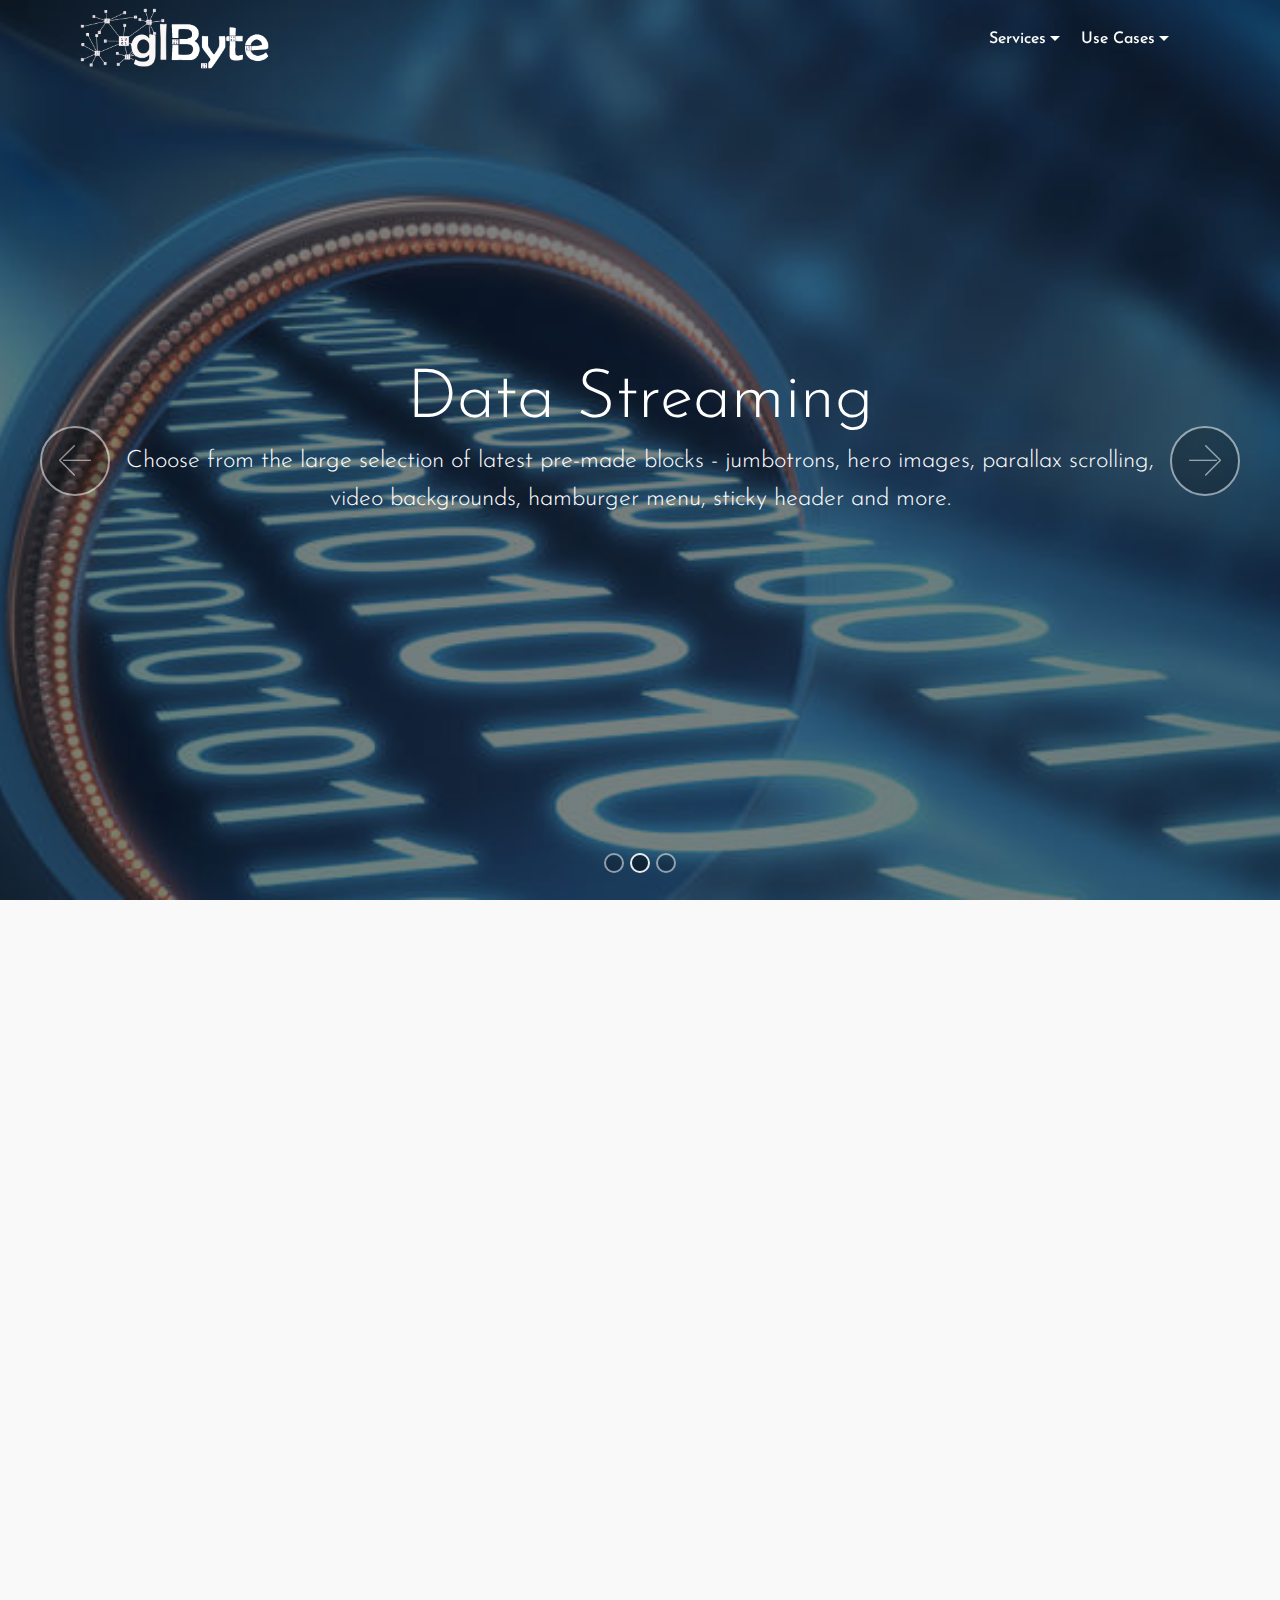
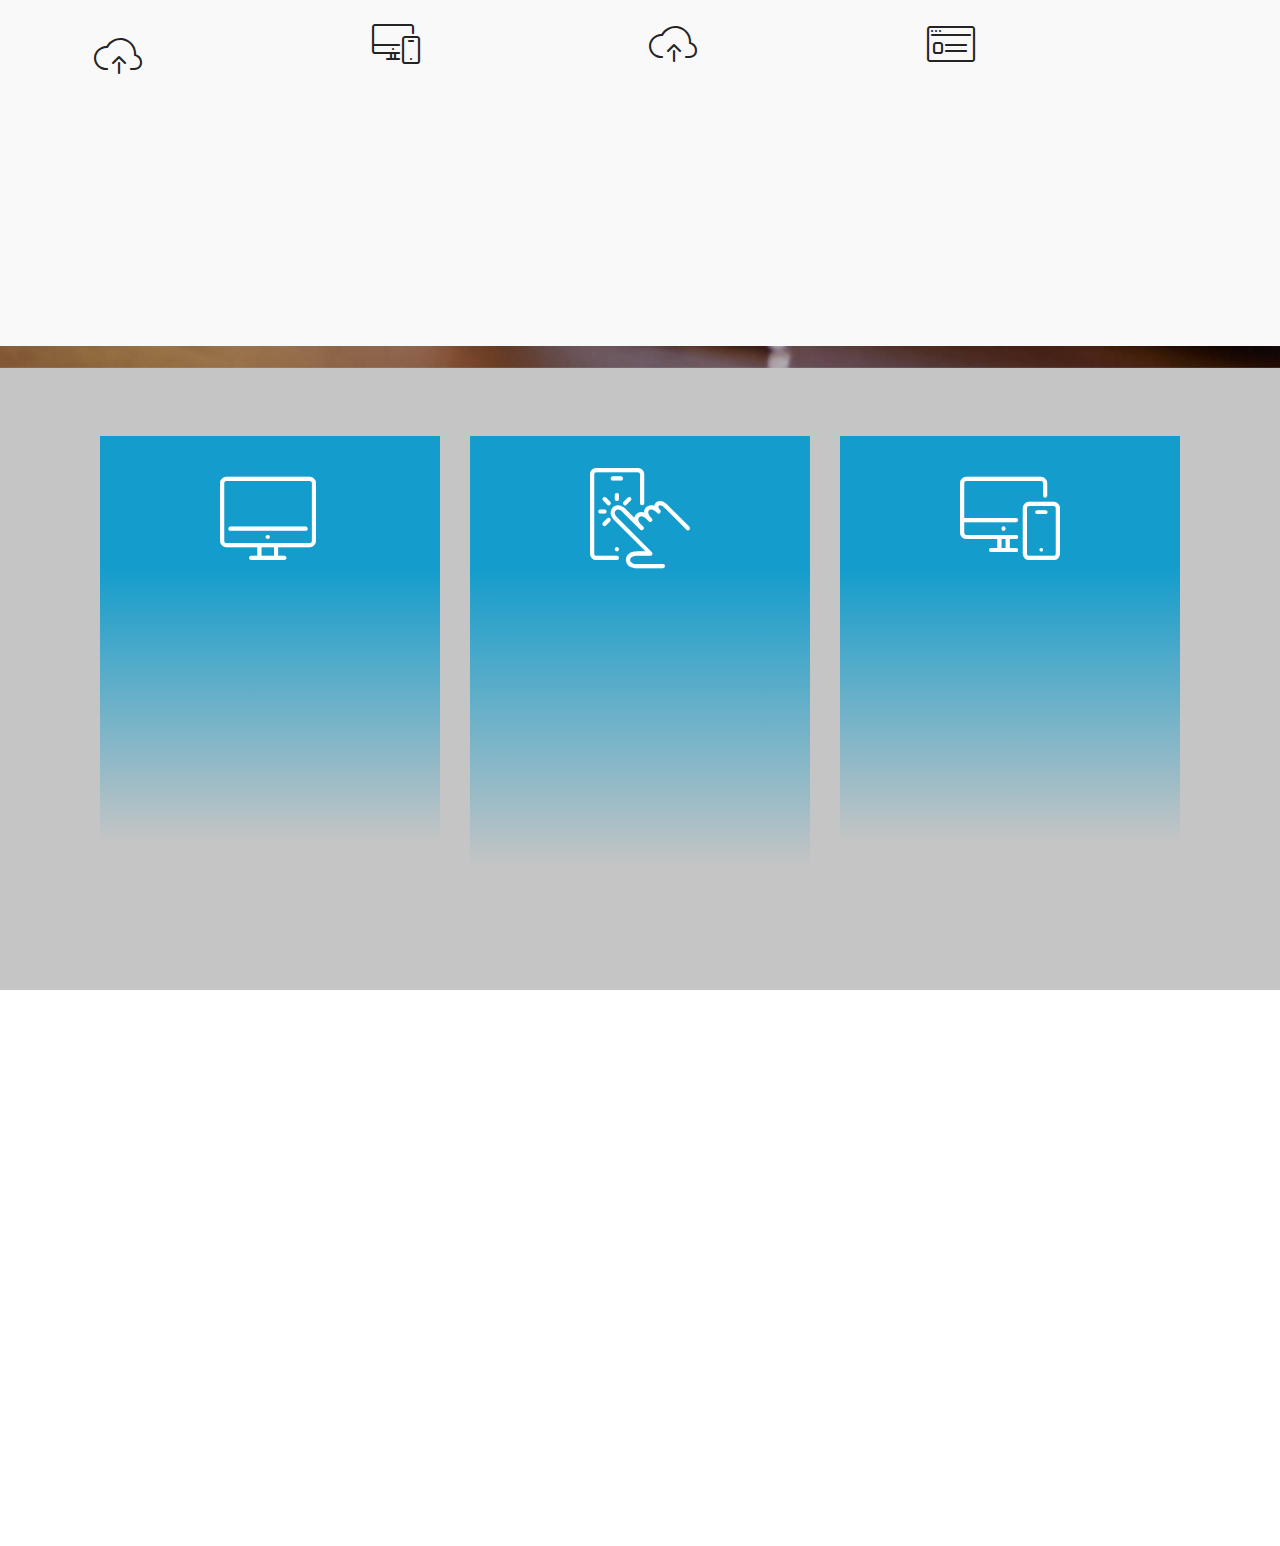
==== commit 9857cf73: "create github pages" ====
--- a/index.html
+++ b/index.html
@@ -7,7 +7,7 @@
   <meta name="generator" content="Mobirise v4.8.1, mobirise.com">
   <meta name="viewport" content="width=device-width, initial-scale=1, minimum-scale=1">
   <link rel="shortcut icon" href="assets/images/white-logo-600x193.png" type="image/x-icon">
-  <meta name="description" content="Web Site Generator Description">
+  <meta name="description" content="glByte -Reconciliation, Accounting">
   <title>Home</title>
   <link rel="stylesheet" href="assets/web/assets/mobirise-icons/mobirise-icons.css">
   <link rel="stylesheet" href="assets/tether/tether.min.css">
@@ -15,6 +15,7 @@
   <link rel="stylesheet" href="assets/bootstrap/css/bootstrap-grid.min.css">
   <link rel="stylesheet" href="assets/bootstrap/css/bootstrap-reboot.min.css">
   <link rel="stylesheet" href="assets/dropdown/css/style.css">
+  <link rel="stylesheet" href="assets/animatecss/animate.min.css">
   <link rel="stylesheet" href="assets/socicon/css/styles.css">
   <link rel="stylesheet" href="assets/theme/css/style.css">
   <link rel="stylesheet" href="assets/mobirise/css/mbr-additional.css" type="text/css">
@@ -47,12 +48,12 @@
             </div>
         </div>
         <div class="collapse navbar-collapse" id="navbarSupportedContent">
-            <ul class="navbar-nav nav-dropdown nav-right" data-app-modern-menu="true"><li class="nav-item dropdown open">
-                    <a class="nav-link link text-white dropdown-toggle display-4" href="page1.html" data-toggle="dropdown-submenu" aria-expanded="true"><span class="mbri-extension mbr-iconfont mbr-iconfont-btn"></span>
+            <ul class="navbar-nav nav-dropdown nav-right" data-app-modern-menu="true"><li class="nav-item dropdown">
+                    <a class="nav-link link text-white dropdown-toggle display-4" href="page1.html" data-toggle="dropdown-submenu" aria-expanded="false">
                         
                         Services
                     </a><div class="dropdown-menu"><a class="text-white dropdown-item display-4" href="page1.html">Data Management</a><a class="text-white dropdown-item display-4" href="page1.html">Reconciliation</a><a class="text-white dropdown-item display-4" href="page1.html">Accounting</a><a class="text-white dropdown-item display-4" href="page1.html">Data Analytics</a></div>
-                </li><li class="nav-item dropdown"><a class="nav-link link text-white dropdown-toggle display-4" href="https://mobirise.com" data-toggle="dropdown-submenu" aria-expanded="false"><span class="mbri-protect mbr-iconfont mbr-iconfont-btn"></span>
+                </li><li class="nav-item dropdown"><a class="nav-link link text-white dropdown-toggle display-4" href="https://mobirise.com" data-toggle="dropdown-submenu" aria-expanded="true">
                         Use Cases
                     </a><div class="dropdown-menu"><a class="text-white dropdown-item display-4" href="https://mobirise.com">Digital Economy</a><a class="text-white dropdown-item display-4" href="https://mobirise.com">Ride Share</a><a class="text-white dropdown-item display-4" href="https://mobirise.com">E-Commerce</a></div></li><li class="nav-item"><a class="nav-link link text-white display-4" href="https://mobirise.com">
                         </a></li></ul>
@@ -61,7 +62,7 @@
     </nav>
 </section>
 
-<section class="engine"><a href="https://mobiri.se/l">free web templates</a></section><section class="carousel slide cid-r2iL0F6LSj" data-interval="false" id="slider1-o">
+<section class="engine"><a href="https://mobiri.se/r">bootstrap templates</a></section><section class="carousel slide cid-r2iL0F6LSj" data-interval="false" id="slider1-o">
 
     
 
@@ -235,7 +236,7 @@
     <div class="container">
         <div class="row justify-content-center">
             <div class="title col-12 col-lg-8">
-                <h2 class="align-center pb-2 mbr-fonts-style display-2">
+                <h2 class="align-center pb-2 mbr-fonts-style display-5">
                     We think there is nothing like the Experience</h2>
                 
             </div>
@@ -244,7 +245,7 @@
         <div class="row py-2 justify-content-center">
             <div class="col-12 col-lg-6  col-md-8 " data-form-type="formoid">
                 <div data-form-alert="" hidden="">Thanks for Sending request ! Our team will get in touch ASAP.</div>
-                <form class="mbr-form" action="https://mobirise.com/" method="post" data-form-title="Mobirise Form"><input type="hidden" name="email" data-form-email="true" value="NiRjuxzwOIkHbHjFaf0szRFsDgzs5NpAXhAXaN/p1TvhBoyixuBjL4NKFsybGh6rin4kpzG+fNO68VDeKfxeOWEPEgIuC6/5WWV6IU2GmxrdefzBI/I5vQBh1Ka7YsAn" data-form-field="Email">
+                <form class="mbr-form" action="https://mobirise.com/" method="post" data-form-title="Mobirise Form"><input type="hidden" name="email" data-form-email="true" value="XTIXSEelyHyO75pVBBX1V63pKb/BVpAMjeq5tDCWIskATlMgU0oduk6W23DqF7XHpWyNJDYS4kx8lo9g3CG/OfTOSOf9+RZ+o6suBvNCc1zVPFIHztGtDCq1dsNDumN+" data-form-field="Email">
                     <div class="mbr-subscribe input-group">
                         <input class="form-control" type="email" name="email" placeholder="Email" data-form-field="Email" required="" id="email-form3-k">
                         <span class="input-group-btn"><button href="" type="submit" class="btn btn-primary display-4">Request for Demo</button></span>
@@ -326,6 +327,7 @@
   <script src="assets/smoothscroll/smooth-scroll.js"></script>
   <script src="assets/dropdown/js/script.min.js"></script>
   <script src="assets/touchswipe/jquery.touch-swipe.min.js"></script>
+  <script src="assets/viewportchecker/jquery.viewportchecker.js"></script>
   <script src="assets/ytplayer/jquery.mb.ytplayer.min.js"></script>
   <script src="assets/vimeoplayer/jquery.mb.vimeo_player.js"></script>
   <script src="assets/bootstrapcarouselswipe/bootstrap-carousel-swipe.js"></script>
@@ -336,5 +338,6 @@
   
   
  <div id="scrollToTop" class="scrollToTop mbr-arrow-up"><a style="text-align: center;"><i></i></a></div>
+    <input name="animation" type="hidden">
   </body>
 </html>--- a/assets/mobirise/css/mbr-additional.css
+++ b/assets/mobirise/css/mbr-additional.css
@@ -1,4 +1,4 @@
-@import url(https://fonts.googleapis.com/css?family=Rubik:300,300i,400,400i,500,500i,700,700i,900,900i);
+@import url(https://fonts.googleapis.com/css?family=Josefin+Sans:100,100i,300,300i,400,400i,600,600i,700,700i);
 
 
 
@@ -20,35 +20,35 @@
   line-height: 1.6;
 }
 .display-1 {
-  font-family: 'Rubik', sans-serif;
+  font-family: 'Josefin Sans', sans-serif;
   font-size: 4.25rem;
 }
 .display-1 > .mbr-iconfont {
   font-size: 6.8rem;
 }
 .display-2 {
-  font-family: 'Rubik', sans-serif;
+  font-family: 'Josefin Sans', sans-serif;
   font-size: 3rem;
 }
 .display-2 > .mbr-iconfont {
   font-size: 4.8rem;
 }
 .display-4 {
-  font-family: 'Rubik', sans-serif;
+  font-family: 'Josefin Sans', sans-serif;
   font-size: 1rem;
 }
 .display-4 > .mbr-iconfont {
   font-size: 1.6rem;
 }
 .display-5 {
-  font-family: 'Rubik', sans-serif;
+  font-family: 'Josefin Sans', sans-serif;
   font-size: 1.5rem;
 }
 .display-5 > .mbr-iconfont {
   font-size: 2.4rem;
 }
 .display-7 {
-  font-family: 'Rubik', sans-serif;
+  font-family: 'Josefin Sans', sans-serif;
   font-size: 1rem;
 }
 .display-7 > .mbr-iconfont {
@@ -653,7 +653,7 @@
   background-color: #f5f5f5;
   box-shadow: none;
   color: #565656;
-  font-family: 'Rubik', sans-serif;
+  font-family: 'Josefin Sans', sans-serif;
   font-size: 1rem;
   line-height: 1.43;
   min-height: 3.5em;
@@ -2675,7 +2675,7 @@
   }
 }
 .cid-r2hk87Sflu H1 {
-  color: #666666;
+  color: #000000;
 }
 .cid-r2hk87Sflu .mbr-text,
 .cid-r2hk87Sflu .mbr-section-btn {
@@ -2717,7 +2717,7 @@
   }
 }
 .cid-r2hkaiuxNu H1 {
-  color: #666666;
+  color: #000000;
 }
 .cid-r2hkaiuxNu .mbr-text,
 .cid-r2hkaiuxNu .mbr-section-btn {
